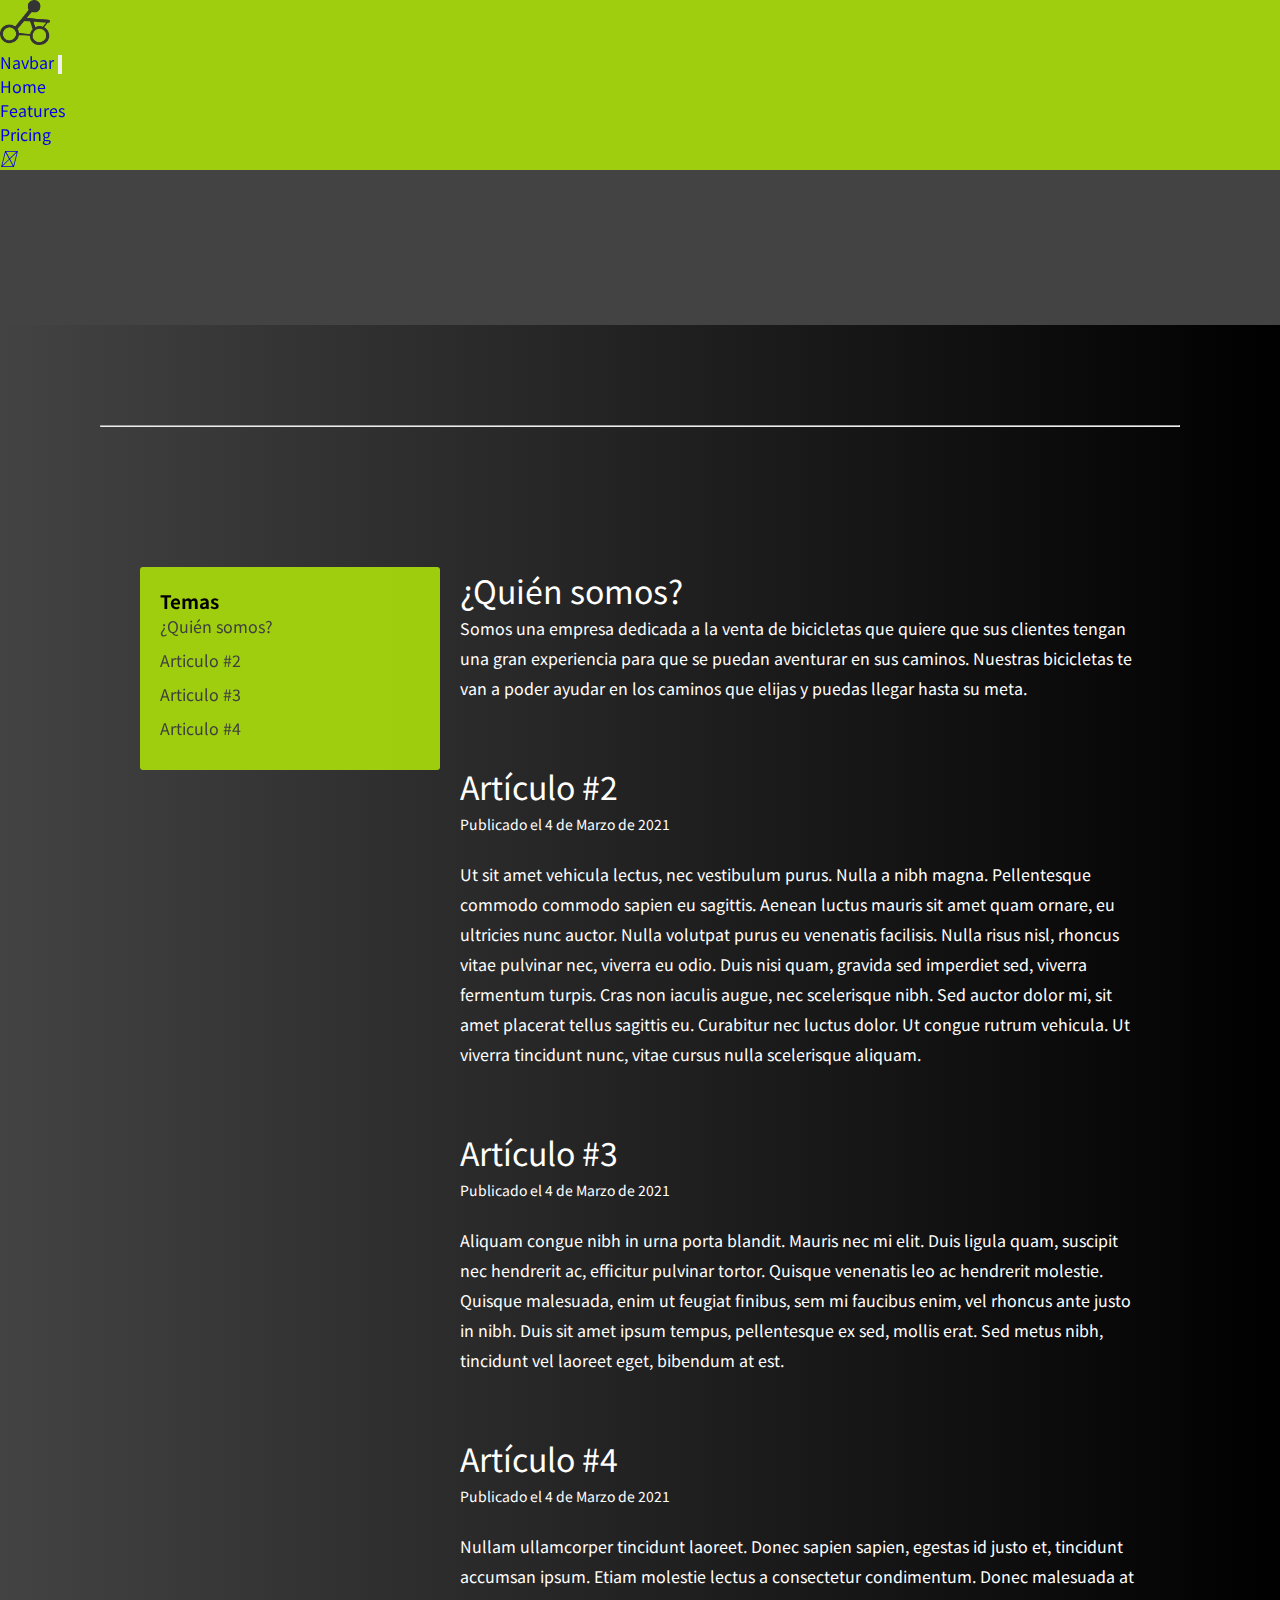
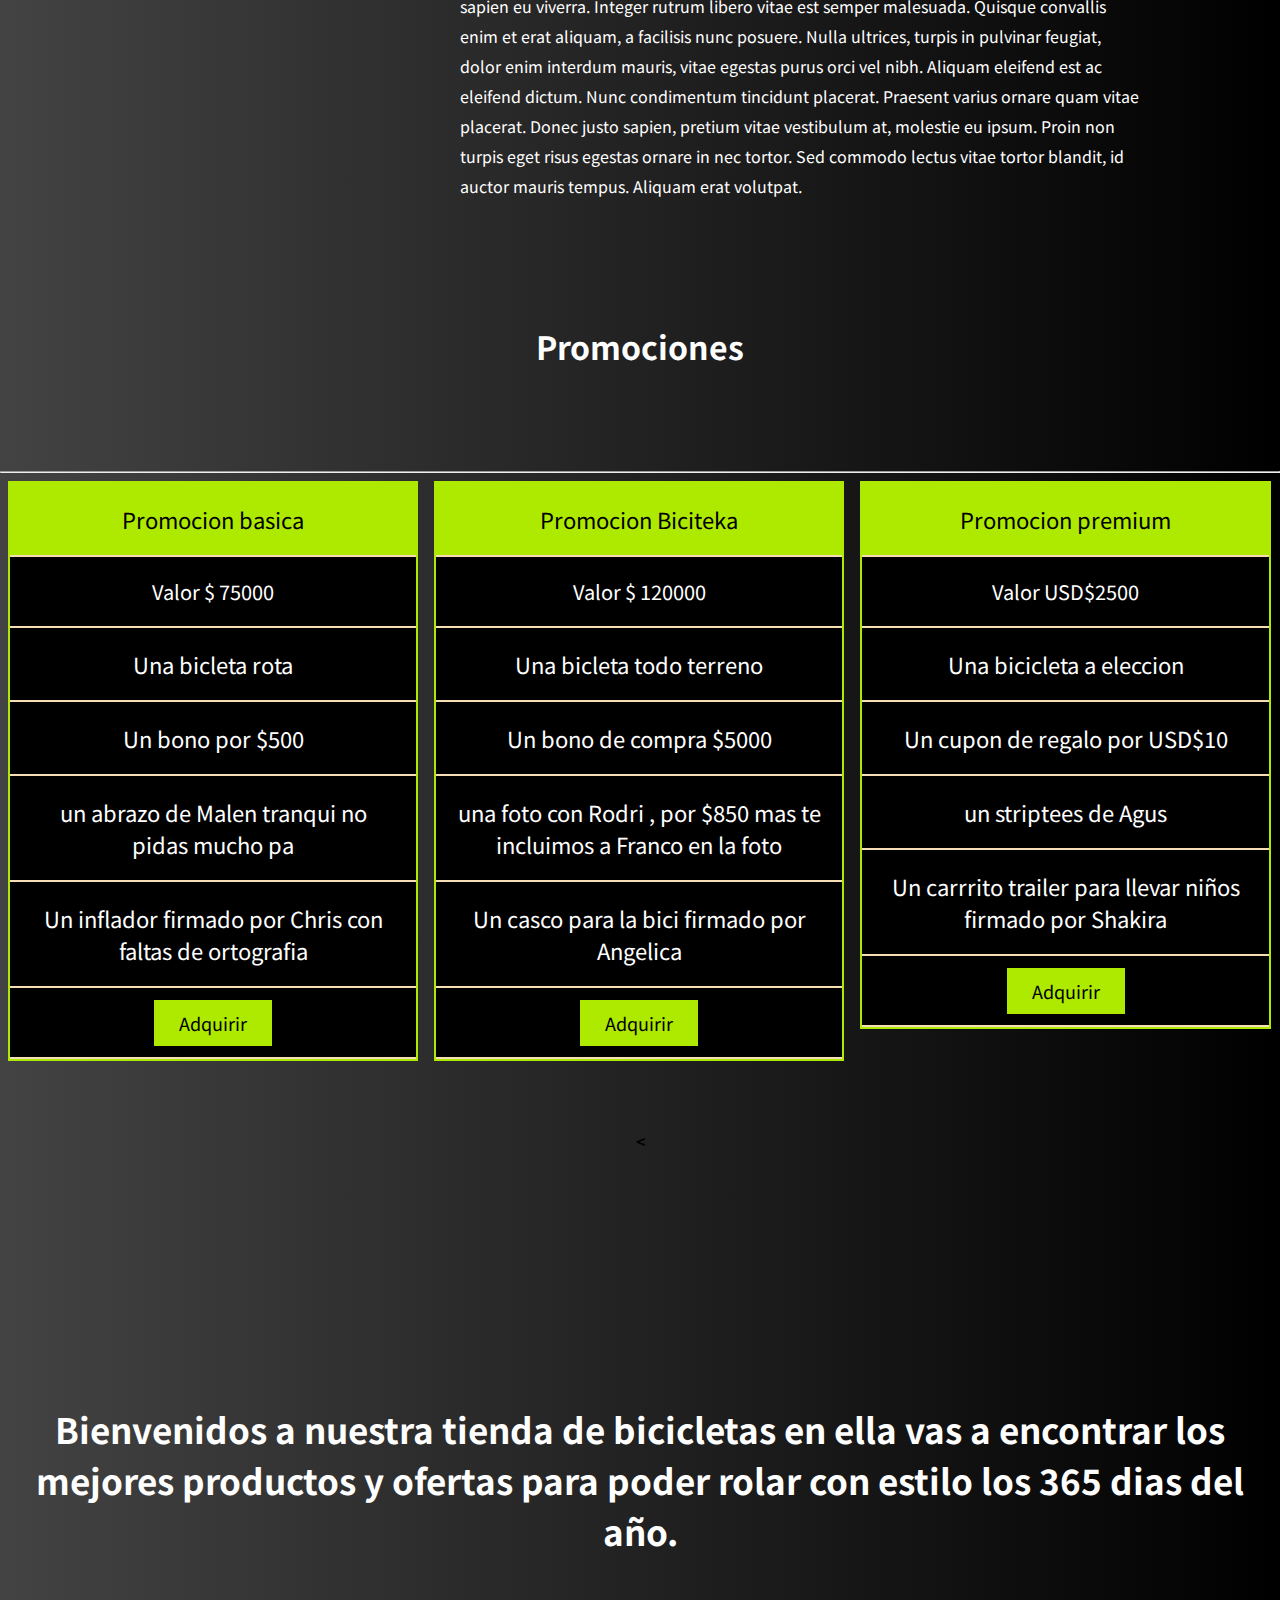
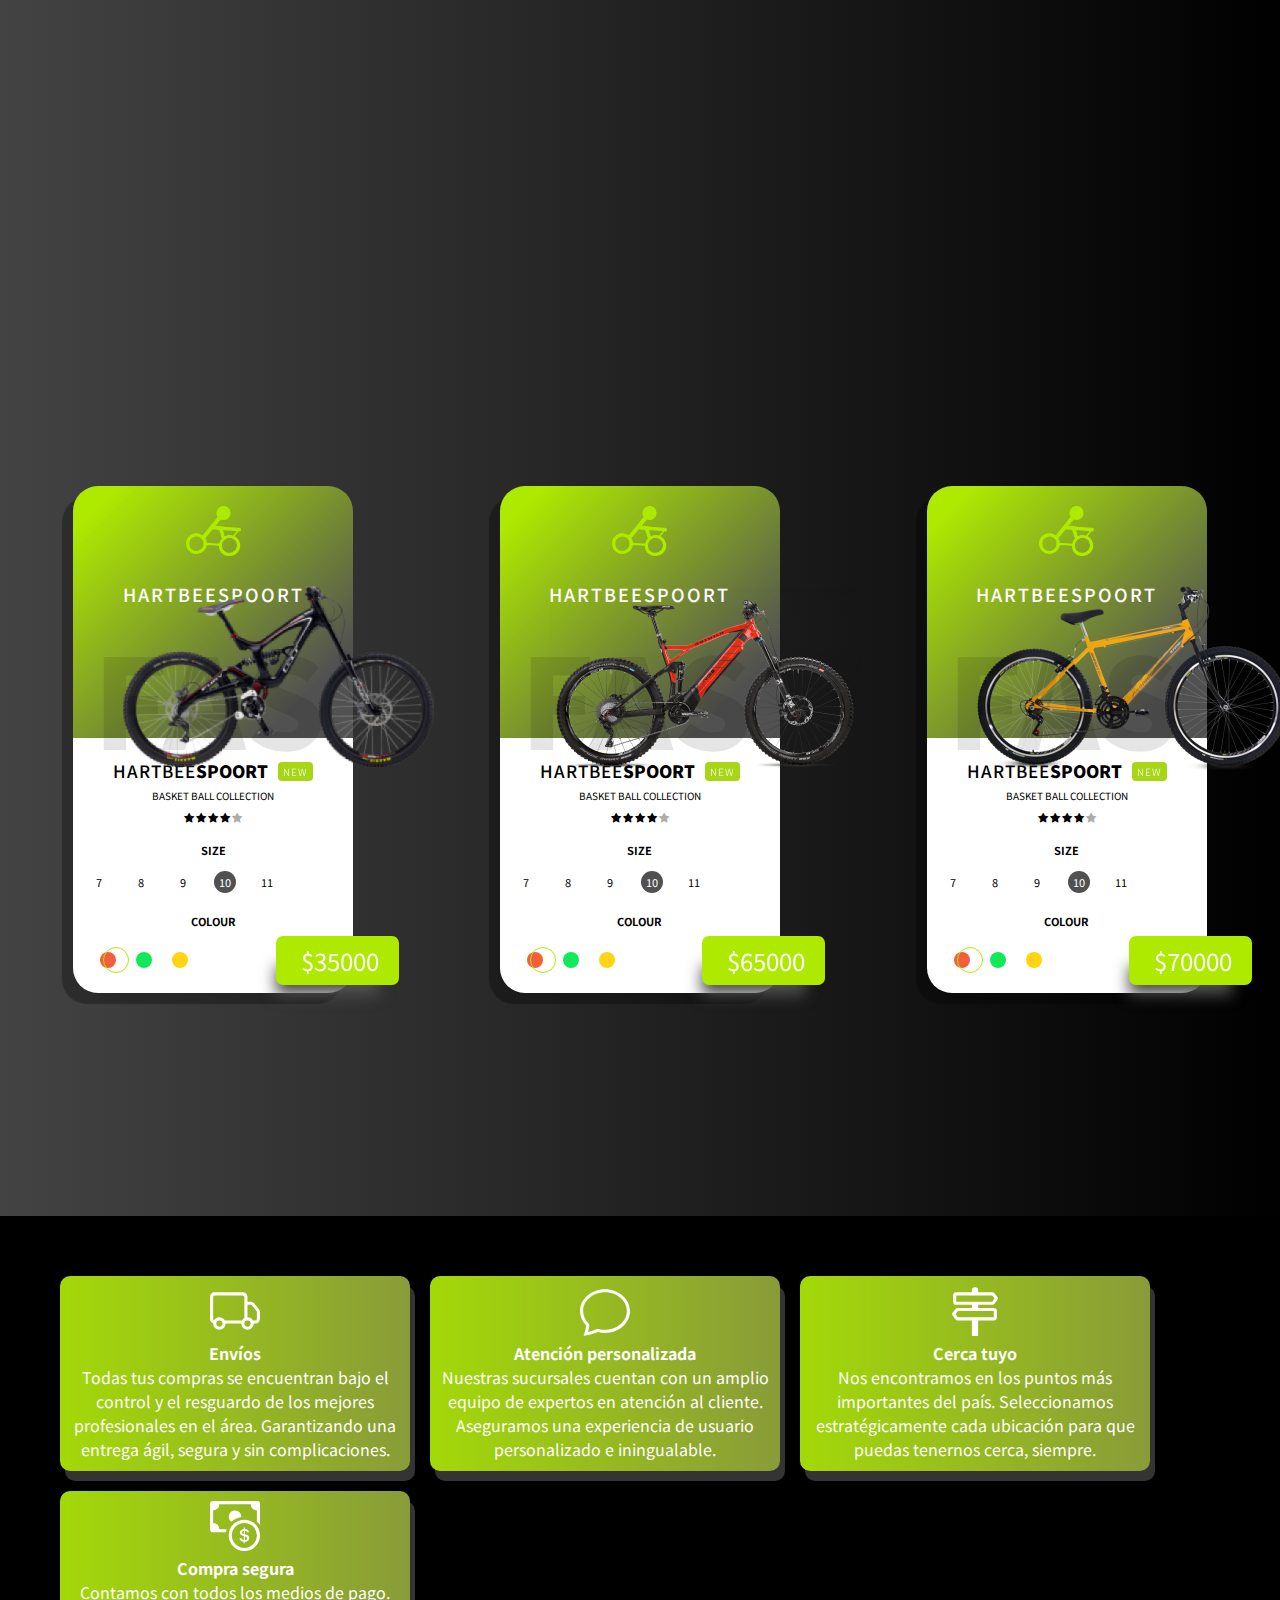
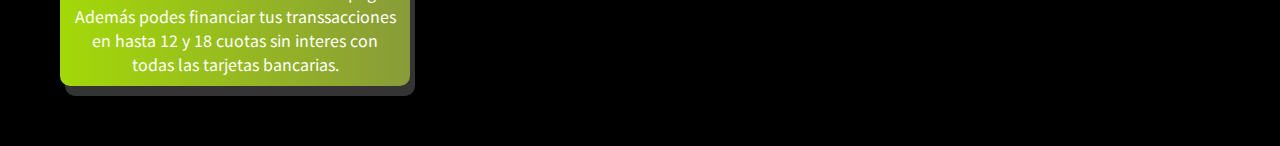
==== index.html @ f0255887 "Merge branch 'main' of https://github.com/Los-loleros-de-parque-chacabuco/Proyecto_Integrador" ====
<!DOCTYPE html>
<html lang="es">

<head>
	<meta charset="UTF-8">
	<meta http-equiv="X-UA-Compatible" content="IE=edge">
	<meta name="viewport" content="width=device-width, initial-scale=1.0">
	<title>Biciteka</title>
	<link rel="preconnect" href="https://fonts.gstatic.com">
	<link href="https://fonts.googleapis.com/css2?family=Montserrat:wght@400;500;600&family=Noto+Sans+JP&display=swap"
		rel="stylesheet">
	<link rel="stylesheet" href="estilos.css">
	<link href="https://cdn.jsdelivr.net/npm/bootstrap@5.0.2/dist/css/bootstrap.min.css" rel="stylesheet"
		integrity="sha384-EVSTQN3/azprG1Anm3QDgpJLIm9Nao0Yz1ztcQTwFspd3yD65VohhpuuCOmLASjC" crossorigin="anonymous">
	<link rel="stylesheet" href="https://cdnjs.cloudflare.com/ajax/libs/animate.css/4.1.1/animate.min.css" />
	<link rel="shortcut icon" href="./images/NewCanvas1.png">
	<!--ESTILOS DE LA CARD-->
	<link rel="stylesheet" href="https://cdnjs.cloudflare.com/ajax/libs/font-awesome/4.7.0/css/font-awesome.min.css">
	<link rel="stylesheet" href="https://cdnjs.cloudflare.com/ajax/libs/font-awesome/5.15.1/css/all.min.css"
        integrity="sha512-+4zCK9k+qNFUR5X+cKL9EIR+ZOhtIloNl9GIKS57V1MyNsYpYcUrUeQc9vNfzsWfV28IaLL3i96P9sdNyeRssA=="
        crossorigin="anonymous">
</head>

<body>
	<header>
		<nav class="navbar navbar-expand-lg 5navbar2 sticky-top">
			<div class="container-fluid">
				<div>
					<img src="./images/NewCanvas2.png" width="50px">
				</div>
				<a class="navbar-brand" href="#">Navbar</a>
				<button class="navbar-toggler" type="button" data-bs-toggle="collapse" data-bs-target="#navbarNav"
					aria-controls="navbarNav" aria-expanded="false" aria-label="Toggle navigation">
					<span class="navbar-toggler-icon"> <img src="./images/menu-outline.svg" alt=""></span>
				</button>
				<div class="collapse navbar-collapse" id="navbarNav">
					<ul class="navbar-nav ms-auto">
						<li class="nav-item">
							<a class="nav-link active" aria-current="page" href="#"
								style="text-decoration: None">Home</a>
						</li>
						<li class="nav-item">
							<a class="nav-link" href="#" style="text-decoration: None">Features</a>
						</li>
						<li class="nav-item">
							<a class="nav-link" href="#" style="text-decoration: None">Pricing</a>
						</li>
						<li class="nav-item">
							<a class="nav-link" href="#" style="text-decoration: None"> 
								<i class="fas fa-shopping-cart" id="carrito"></i></a>
						</li>
					</ul>
				</div>
			</div>
		</nav>
		<div class="overlay"></div>
		<!-- <div class="absolute">
			<h1 class="h1 animate__animated animate__pulse animate__delay-2s animate__repeat-2">Biciteka</h1>
		</div> -->
		<video muted autoplay loop>
			<source src="./video/caminando2.mp4" type="video/mp4">
		</video>
	</header>
	<main id="blog">
		<div class="padding-main">
			<hr>
		</div>
		<div class="contenedor">
			<aside class="wow animate__animated animate__backInLeft">
				<h3 class="titulo2">Temas</h3>
				<nav class="indice">
					<a href="#¿QuienSomos?">¿Quién somos?</a>
					<a href="#Articulo2">Articulo #2</a>
					<a href="#Articulo3">Articulo #3</a>
					<a href="#Articulo4">Articulo #4</a>
				</nav>
			</aside>
			<div class="contenido">
				<div class="post">
					<h1 class="titulo" id="¿QuienSomos?">¿Quién somos?</h1>
					<p>
						Somos una empresa dedicada a la venta de bicicletas que quiere que sus clientes tengan una gran
						experiencia para que se puedan aventurar en sus caminos. Nuestras bicicletas te van a poder
						ayudar en los caminos que elijas y puedas llegar hasta su meta.
					</p>
				</div>
				<div class="post">
					<h1 class="titulo" id="Articulo2">Artículo #2</h1>
					<p class="fecha">Publicado el 4 de Marzo de 2021</p>
					<p>
						Ut sit amet vehicula lectus, nec vestibulum purus. Nulla a nibh magna. Pellentesque commodo
						commodo sapien eu sagittis. Aenean luctus mauris sit amet quam ornare, eu ultricies nunc auctor.
						Nulla volutpat purus eu venenatis facilisis. Nulla risus nisl, rhoncus vitae pulvinar nec,
						viverra eu odio. Duis nisi quam, gravida sed imperdiet sed, viverra fermentum turpis. Cras non
						iaculis augue, nec scelerisque nibh. Sed auctor dolor mi, sit amet placerat tellus sagittis eu.
						Curabitur nec luctus dolor. Ut congue rutrum vehicula. Ut viverra tincidunt nunc, vitae cursus
						nulla scelerisque aliquam.
					</p>
				</div>
				<div class="post">
					<h1 class="titulo" id="Articulo3">Artículo #3</h1>
					<p class="fecha">Publicado el 4 de Marzo de 2021</p>
					<p>
						Aliquam congue nibh in urna porta blandit. Mauris nec mi elit. Duis ligula quam, suscipit nec
						hendrerit ac, efficitur pulvinar tortor. Quisque venenatis leo ac hendrerit molestie. Quisque
						malesuada, enim ut feugiat finibus, sem mi faucibus enim, vel rhoncus ante justo in nibh. Duis
						sit amet ipsum tempus, pellentesque ex sed, mollis erat. Sed metus nibh, tincidunt vel laoreet
						eget, bibendum at est.
					</p>
				</div>
				<div class="post">
					<h1 class="titulo" id="Articulo4">Artículo #4</h1>
					<p class="fecha">Publicado el 4 de Marzo de 2021</p>
					<p>
						Nullam ullamcorper tincidunt laoreet. Donec sapien sapien, egestas id justo et, tincidunt
						accumsan ipsum. Etiam molestie lectus a consectetur condimentum. Donec malesuada at sapien eu
						viverra. Integer rutrum libero vitae est semper malesuada. Quisque convallis enim et erat
						aliquam, a facilisis nunc posuere. Nulla ultrices, turpis in pulvinar feugiat, dolor enim
						interdum mauris, vitae egestas purus orci vel nibh. Aliquam eleifend est ac eleifend dictum.
						Nunc condimentum tincidunt placerat. Praesent varius ornare quam vitae placerat. Donec justo
						sapien, pretium vitae vestibulum at, molestie eu ipsum. Proin non turpis eget risus egestas
						ornare in nec tortor. Sed commodo lectus vitae tortor blandit, id auctor mauris tempus. Aliquam
						erat volutpat.
					</p>
				</div>
			</div>
		</div>
		<!-- PROMOCIONES -->
		<div>
			<div class="titulo" id="promos">
				<h1 class="premium">Promociones</h1>
			</div>
			<div class="fondo2">
				<hr class="hrr">
			</div>
			<div class="promos">
				<div class="promo1">
					<div class="columns">
						<ul class="price">
							<li class="header">Promocion basica</li>
							<li class="grey">Valor $ 75000 </li>
							<li>Una bicleta rota</li>
							<li>Un bono por $500</li>
							<li>un abrazo de Malen tranqui no pidas mucho pa</li>
							<li>Un inflador firmado por Chris con faltas de ortografia</li>
							<li data-bici="3" class="grey"><a href="#" class="button">Adquirir</a></li>
						</ul>
					</div>
				</div>
				<div class="promo2">
					<div class="columns">
						<ul class="price">
							<li class="header">Promocion Biciteka</li>
							<li class="grey">Valor $ 120000 </li>
							<li>Una bicleta todo terreno</li>
							<li>Un bono de compra $5000</li>
							<li>una foto con Rodri , por $850 mas te incluimos a Franco en la foto </li>
							<li>Un casco para la bici firmado por Angelica</li>
							<li onclick="promocionBiciteka ()" class="grey"><a href="#" class="button">Adquirir</a></li>
						</ul>
					</div>
				</div>
				<div class="promo3">
					<div class="columns">
						<ul class="price">
							<li class="header">Promocion premium</li>
							<li class="grey">Valor USD$2500 </li>
							<li>Una bicicleta a eleccion</li>
							<li>Un cupon de regalo por USD$10</li>
							<li>un striptees de Agus</li>
							<li>Un carrrito trailer para llevar niños firmado por Shakira</li>
							<li class="grey"><a href="#" class="button">Adquirir</a></li>
						</ul>
					</div>
				</div>
			</div>
			<!-- Test Slider -->
			<div class="clear"></div>
		</div>


		<!-- CARRITO -->
		<div class="fondobici">
			<div>
				<b>
					<<p class="lema">Bienvenidos a nuestra tienda de bicicletas en ella vas a encontrar los mejores
						productos y ofertas para poder rolar con estilo los 365 dias del año.</p>
				</b>
			</div>
		</div>


		<!-- FONDO PROMO-->
		<div class="fondobici">

		</div>
		<!--Sector premium-->
		<div class="premium">
			<h2 class="titulo wow animate__animated animate__zoomIn">Sector premium</h2>
		</div>
		<div class="acomodarTargetas">
			<div class="container col-xs-12 col-sm-6 col-md-4 col-lg-5 col-xl-6">
				<div class="card">
					<div class="card-head">
						<img src="./images/NewCanvas1.png" alt="logo" class="card-logo">
						<img src="./images/bici chica 1.png" alt="Shoe" class="product-img">
						<div class="product-detail">
							<h2>Hartbeespoort</h2>
						</div>
						<span class="back-text">
							FAS
						</span>
					</div>
					<div class="card-body">
						<div class="product-desc">
							<span class="product-title">
								Hartbee<b>spoort</b>
								<span class="badge">
									New
								</span>
							</span>
							<span class="product-caption">
								Basket Ball Collection
							</span>
							<span class="product-rating">
								<i class="fa fa-star"></i>
								<i class="fa fa-star"></i>
								<i class="fa fa-star"></i>
								<i class="fa fa-star"></i>
								<i class="fa fa-star grey"></i>
							</span>
						</div>
						<div class="product-properties">
							<span class="product-size">
								<h4>Size</h4>
								<ul class="ul-size">
									<li><a href="#">7</a></li>
									<li><a href="#">8</a></li>
									<li><a href="#">9</a></li>
									<li><a href="#" class="active">10</a></li>
									<li><a href="#">11</a></li>
								</ul>
							</span>
							<span class="product-color">
								<h4>Colour</h4>
								<ul class="ul-color">
									<li><a href="#" class="orange active"></a></li>
									<li><a href="#" class="green"></a></li>
									<li><a href="#" class="yellow"></a></li>
								</ul>
							</span>
							<span data-bici="1" class="product-price biciCompra ">
								<b>$35000</b>
							</span>
						</div>
					</div>
				</div>
			</div>
			<div class="container col-xs-12 col-sm-6 col-md-4 col-lg-5 col-xl-6">
				<div class="card">
					<div class="card-head">
						<img src="./images/NewCanvas1.png" alt="logo" class="card-logo">
						<img src="./images/bicicleta 2.png" alt="Shoe" class="product-img">
						<div class="product-detail">
							<h2>Hartbeespoort</h2>
						</div>
						<span class="back-text">
							FAS
						</span>
					</div>
					<div class="card-body">
						<div class="product-desc">
							<span class="product-title">
								Hartbee<b>spoort</b>
								<span class="badge">
									New
								</span>
							</span>
							<span class="product-caption">
								Basket Ball Collection
							</span>
							<span class="product-rating">
								<i class="fa fa-star"></i>
								<i class="fa fa-star"></i>
								<i class="fa fa-star"></i>
								<i class="fa fa-star"></i>
								<i class="fa fa-star grey"></i>
							</span>
						</div>
						<div class="product-properties">
							<span class="product-size">
								<h4>Size</h4>
								<ul class="ul-size">
									<li><a href="#">7</a></li>
									<li><a href="#">8</a></li>
									<li><a href="#">9</a></li>
									<li><a href="#" class="active">10</a></li>
									<li><a href="#">11</a></li>
								</ul>
							</span>
							<span class="product-color">
								<h4>Colour</h4>
								<ul class="ul-color">
									<li><a href="#" class="orange active"></a></li>
									<li><a href="#" class="green"></a></li>
									<li><a href="#" class="yellow"></a></li>
								</ul>
							</span>
							<span data-bici="2" class="product-price biciCompra">
								<b>$65000</b>
							</span>
						</div>
					</div>
				</div>
			</div>
			<div class="container col-xs-12 col-sm-6 col-md-4 col-lg-5 col-xl-6">
				<div class="card">
					<div class="card-head">
						<img src="./images/NewCanvas1.png" alt="logo" class="card-logo">
						<img src="./images/bicicleta3.png" alt="Shoe" class="product-img">
						<div class="product-detail">
							<h2>Hartbeespoort</h2>
						</div>
						<span class="back-text">
							FAS
						</span>
					</div>
					<div class="card-body">
						<div class="product-desc">
							<span class="product-title">
								Hartbee<b>spoort</b>
								<span class="badge">
									New
								</span>
							</span>
							<span class="product-caption">
								Basket Ball Collection
							</span>
							<span class="product-rating">
								<i class="fa fa-star"></i>
								<i class="fa fa-star"></i>
								<i class="fa fa-star"></i>
								<i class="fa fa-star"></i>
								<i class="fa fa-star grey"></i>
							</span>
						</div>
						<div class="product-properties">
							<span class="product-size">
								<h4>Size</h4>
								<ul class="ul-size">
									<li><a href="#">7</a></li>
									<li><a href="#">8</a></li>
									<li><a href="#">9</a></li>
									<li><a href="#" class="active">10</a></li>
									<li><a href="#">11</a></li>
								</ul>
							</span>
							<span class="product-color">
								<h4>Colour</h4>
								<ul class="ul-color">
									<li><a href="#" class="orange active"></a></li>
									<li><a href="#" class="green"></a></li>
									<li><a href="#" class="yellow"></a></li>
								</ul>
							</span>
							<span class="product-price biciCompra">
								<b>$70000</b>
							</span>
						</div>
					</div>
				</div>
			</div>
		</div>
	</main>
	<footer>
		<div>
			<div class="falacias color">
				<svg xmlns="http://www.w3.org/2000/svg" width="50" height="50" fill="currentColor" class="bi bi-truck"
					viewBox="0 0 16 16">
					<path
						d="M0 3.5A1.5 1.5 0 0 1 1.5 2h9A1.5 1.5 0 0 1 12 3.5V5h1.02a1.5 1.5 0 0 1 1.17.563l1.481 1.85a1.5 1.5 0 0 1 .329.938V10.5a1.5 1.5 0 0 1-1.5 1.5H14a2 2 0 1 1-4 0H5a2 2 0 1 1-3.998-.085A1.5 1.5 0 0 1 0 10.5v-7zm1.294 7.456A1.999 1.999 0 0 1 4.732 11h5.536a2.01 2.01 0 0 1 .732-.732V3.5a.5.5 0 0 0-.5-.5h-9a.5.5 0 0 0-.5.5v7a.5.5 0 0 0 .294.456zM12 10a2 2 0 0 1 1.732 1h.768a.5.5 0 0 0 .5-.5V8.35a.5.5 0 0 0-.11-.312l-1.48-1.85A.5.5 0 0 0 13.02 6H12v4zm-9 1a1 1 0 1 0 0 2 1 1 0 0 0 0-2zm9 0a1 1 0 1 0 0 2 1 1 0 0 0 0-2z" />
				</svg>
				<p>
					<b>
						Envíos
					</b>
				</p>
				<p>
					Todas tus compras se encuentran bajo el control y el resguardo de los mejores profesionales en el
					área.
					Garantizando una entrega ágil, segura y sin complicaciones.
				</p>
			</div>

			<div class="falacias color">
				<svg xmlns="http://www.w3.org/2000/svg" width="50" height="50" fill="currentColor" class="bi bi-chat"
					viewBox="0 0 16 16">
					<path
						d="M2.678 11.894a1 1 0 0 1 .287.801 10.97 10.97 0 0 1-.398 2c1.395-.323 2.247-.697 2.634-.893a1 1 0 0 1 .71-.074A8.06 8.06 0 0 0 8 14c3.996 0 7-2.807 7-6 0-3.192-3.004-6-7-6S1 4.808 1 8c0 1.468.617 2.83 1.678 3.894zm-.493 3.905a21.682 21.682 0 0 1-.713.129c-.2.032-.352-.176-.273-.362a9.68 9.68 0 0 0 .244-.637l.003-.01c.248-.72.45-1.548.524-2.319C.743 11.37 0 9.76 0 8c0-3.866 3.582-7 8-7s8 3.134 8 7-3.582 7-8 7a9.06 9.06 0 0 1-2.347-.306c-.52.263-1.639.742-3.468 1.105z" />
				</svg>
				<p>
					<b>
						Atención personalizada
					</b>
				</p>
				<p>
					Nuestras sucursales cuentan con un amplio equipo de expertos en atención al cliente. Aseguramos una
					experiencia de usuario personalizado e iningualable.
				</p>
			</div>
			<div class="falacias color">
				<svg xmlns="http://www.w3.org/2000/svg" width="50" height="50" fill="currentColor"
					class="bi bi-signpost-2" viewBox="0 0 16 16">
					<path
						d="M7 1.414V2H2a1 1 0 0 0-1 1v2a1 1 0 0 0 1 1h5v1H2.5a1 1 0 0 0-.8.4L.725 8.7a.5.5 0 0 0 0 .6l.975 1.3a1 1 0 0 0 .8.4H7v5h2v-5h5a1 1 0 0 0 1-1V8a1 1 0 0 0-1-1H9V6h4.5a1 1 0 0 0 .8-.4l.975-1.3a.5.5 0 0 0 0-.6L14.3 2.4a1 1 0 0 0-.8-.4H9v-.586a1 1 0 0 0-2 0zM13.5 3l.75 1-.75 1H2V3h11.5zm.5 5v2H2.5l-.75-1 .75-1H14z" />
				</svg>
				<p>
					<b>
						Cerca tuyo
					</b>
				</p>
				<p>
					Nos encontramos en los puntos más importantes del país. Seleccionamos estratégicamente cada
					ubicación
					para que puedas tenernos cerca, siempre.
				</p>
			</div>
			<div class="falacias color">
				<svg xmlns="http://www.w3.org/2000/svg" width="50" height="50" fill="currentColor"
					class="bi bi-cash-coin" viewBox="0 0 16 16">
					<path fill-rule="evenodd"
						d="M11 15a4 4 0 1 0 0-8 4 4 0 0 0 0 8zm5-4a5 5 0 1 1-10 0 5 5 0 0 1 10 0z" />
					<path
						d="M9.438 11.944c.047.596.518 1.06 1.363 1.116v.44h.375v-.443c.875-.061 1.386-.529 1.386-1.207 0-.618-.39-.936-1.09-1.1l-.296-.07v-1.2c.376.043.614.248.671.532h.658c-.047-.575-.54-1.024-1.329-1.073V8.5h-.375v.45c-.747.073-1.255.522-1.255 1.158 0 .562.378.92 1.007 1.066l.248.061v1.272c-.384-.058-.639-.27-.696-.563h-.668zm1.36-1.354c-.369-.085-.569-.26-.569-.522 0-.294.216-.514.572-.578v1.1h-.003zm.432.746c.449.104.655.272.655.569 0 .339-.257.571-.709.614v-1.195l.054.012z" />
					<path
						d="M1 0a1 1 0 0 0-1 1v8a1 1 0 0 0 1 1h4.083c.058-.344.145-.678.258-1H3a2 2 0 0 0-2-2V3a2 2 0 0 0 2-2h10a2 2 0 0 0 2 2v3.528c.38.34.717.728 1 1.154V1a1 1 0 0 0-1-1H1z" />
					<path d="M9.998 5.083 10 5a2 2 0 1 0-3.132 1.65 5.982 5.982 0 0 1 3.13-1.567z" />
				</svg>
				<p>
					<b>
						Compra segura
					</b>
				</p>
				<p>
					Contamos con todos los medios de pago. Además podes financiar tus transsacciones en hasta 12 y 18
					cuotas
					sin interes con todas las tarjetas bancarias.
				</p>
			</div>
		</div>
	</footer>
	<script src="./app.js"></script>
	<script src="wow.min.js"></script>
	<script>
		new WOW().init();
	</script>
	<script src="https://cdn.jsdelivr.net/npm/bootstrap@5.0.2/dist/js/bootstrap.bundle.min.js"
		integrity="sha384-MrcW6ZMFYlzcLA8Nl+NtUVF0sA7MsXsP1UyJoMp4YLEuNSfAP+JcXn/tWtIaxVXM"
		crossorigin="anonymous"></script>
</body>

</html>
---- estilos.css ----
/* PALETA DE COLORES
black
#a2d40cf5
#525151 
white*/

* {
  margin: 0;
  padding: 0;
  box-sizing: border-box;
}

html {
  scroll-behavior: smooth;
}

a {
  text-decoration: none;
  outline: none;
}

a:hover {
  text-decoration: underline;
}

body {
  font-family: "Noto Sans JP", sans-serif;
  background: #434343;
}

p {
  color: white;
}

/* * ============================== */
/* * ============ HEADER ========== */
/* * ============================== */

header {
  width: 100%;
  height: auto;
  overflow: none;
}

.navbar {
  background: #a2d40cf5;
  position: sticky;
  top: 0%;
  z-index: 2;
}

.navbar2 a {
  color: #fff;
  display: inline-block;
  padding: 20px;
  width: 100%;
  color: #000;
  transition: 0.3s ease-out all;
}

.navbar2 a:hover {
  background: #343434;
  color: #fff;
  text-decoration: none;
}

#blog {
  background: #000000; /* fallback for old browsers */
  background: -webkit-linear-gradient(
    to right,
    #434343,
    #000000
  ); /* Chrome 10-25, Safari 5.1-6 */
  background: linear-gradient(
    to right,
    #434343,
    #000000
  ); /* W3C, IE 10+/ Edge, Firefox 16+, Chrome 26+, Opera 12+, Safari 7+ */
}

.contenedor {
  max-width: 1000px;
  width: 90%;
  margin: auto;
  display: flex;
  justify-content: space-between;
}

.titulo {
  color: white;
}

.titulo2 {
  color: black;
}

h1 {
  color: white;
}

.fecha {
  color: white;
}

.hover {
  color: #000;
}

/* * ============================== */
/* * ===== CONTENEDOR IMAGEN ====== */
/* * ============================== */
.contenedor-imagen {
  height: 100vh;
}
.contenedor-imagen img {
  width: 100%;
  height: 100%;
  vertical-align: top;
  object-fit: cover;
  object-position: 0 bottom;
}

/* * ============================== */
/* * ============ MAIN ============ */
/* * ============================== */

.padding-main {
  padding: 100px;
}

main {
  min-height: 100vh;
  padding-bottom: 200px;
}
main .contenido p {
  margin-bottom: 20px;
  line-height: 30px;
}
main .contenido .titulo {
  font-weight: normal;
  padding-top: 40px;
}
main .contenido .fecha {
  font-size: 14px;
}
/* * ============================== */
/* * ============ ASIDE =========== */
/* * ============================== */
aside {
  min-width: 30%;
  margin: 40px 20px 20px 0;
  height: 100%;
  background: #a2d40cf5; /*FONDO DE TEMAS*/
  padding: 20px;
  border-radius: 3px;
  position: sticky;
  top: 10px;
}
aside .titulo {
  font-weight: normal;
  font-size: 24px;
  margin-bottom: 20px;
  color: #f2f2f2;
}
aside .indice a {
  display: block;
  margin-bottom: 10px;
  color: #3f3f3f;
}
/* * ============================== */
/* * ========== FOOTER ============ */
/* * ============================== */
footer > div {
  background-color: #000;
  display: flex;
  padding: 50px;
  align-items: center;
  flex-wrap: wrap;
}

.falacias {
  background: linear-gradient(
    to right,
    rgba(84, 90, 66, 0.116),
    rgba(110, 98, 98, 0.582)
  );
  border-radius: 10px;
  box-shadow: 5px 10px #343434;
  flex-wrap: wrap;
  float: left;
  margin: 10px;
  padding: 10px;
  text-align: center;
  width: 350px;
}

.color {
  background-color: #aeea00;
  color: white;
}
/* * ============================== */
/* * ====== MEDIA QUERIES ========= */
/* * ============================== */

@media screen and (max-width: 960px) {
  .container .card {
    position: relative;
    width: 218px;
    height: 418px;
    background: #232323;
    border-radius: 20px;
    overflow: hidden;
  }
}

@media screen and (max-width: 900px) {
  .navbar .contenedor {
    flex-wrap: wrap;
    margin: 0;
    width: 100%;
  }
  .navbar a {
    width: auto;
    flex: 1;
  }
  .contenedor-imagen {
    height: 50vh;
  }
  main .contenedor {
    flex-direction: column;
  }
}
@media (max-width: 900px) {
  aside {
    display: none;
    /* width: 30vh;
      margin-left: -22vh; */
  }
  main .contenedor {
    flex-direction: column;
    margin: auto;
    width: 50vh;
  }
}
@media (max-width: 768px) {
  aside {
    display: none;
    /* width: 40vh;
      margin-left: -52vh; */
  }
  main .contenedor {
    flex-direction: column;
    justify-content: center;
    width: 50vh;
    margin: auto;
    margin-top: -20vh;
  }
}

@media (max-width: 600px) {
  .navbar .contenedor {
    flex-wrap: wrap;
    margin: 0;
    width: 100%;
  }

  .navbar a {
    width: auto;
    flex: 1;
  }

  aside {
    display: none;
  }

  main .contenedor {
    flex-direction: column;
    margin: auto;
    width: 40vh;
    margin-top: -30vh;
  }
}

@media (max-width: 530px) {
  .navbar .contenedor {
    flex-wrap: wrap;
    margin: 0;
    width: 100%;
  }
  .navbar a {
    width: auto;
    flex: 1;
  }
  aside {
    display: none;
  }
  main .contenedor {
    flex-direction: column;
    margin: auto;
    width: 40vh;
    margin-top: -30vh;
  }
}
@media (max-width: 360px) {
  main .contenedor {
    flex-direction: column;
    margin: auto;
    margin-top: -40vh;
  }
}
/** =================== */
/** ======VIDEO======== */
/** =================== */
video {
  width: 100%;
  height: 80%;
}
.absolute {
  color: white;
  width: 100%;
  height: 80%;
  top: 70vh;
  right: 0%;
  text-align: center;
  display: flex;
  justify-content: center;
}
.h1 {
  font-size: 55px;
  font-weight: 700;
  z-index: 1;
  color: #fff;
}
/* CARRITO */
.padre {
  height: 1050px;
  display: flex;
  background: #000000; /* fallback for old browsers */
  background: -webkit-linear-gradient(
    to right,
    #434343,
    #000000
  ); /* Chrome 10-25, Safari 5.1-6 */
  background: linear-gradient(
    to right,
    #434343,
    #000000
  ); /* W3C, IE 10+/ Edge, Firefox 16+, Chrome 26+, Opera 12+, Safari 7+ */
}
.carrito {
  height: 500px;
  width: 1200px;
  position: relative;
  background-color: #a2d40cf5;
  display: flex;
  margin: auto;
  margin-top: 150px;
  /* justify-content: center;
align-items: center; */
}
.items {
  padding: 30px;
}
.card {
  box-shadow: 0 4px 8px 0 rgba(0, 0, 0, 0.2);
  max-width: 300px;
  margin: auto;
  text-align: center;
}

.card button {
  border: solid 1px #3f3f3f;
  outline: 0;
  padding: 12px;
  color: black;
  background-color: #aeea00;
  text-align: center;
  cursor: pointer;
  width: 100%;
  font-size: 18px;
}
.card button:hover {
  color: white;
  background-color: #3f3f3f;
  border: solid 2px #aeea00;
}

/*PROMO*/

.promo {
  display: flex;
  justify-content: center;
  align-items: center;
  height: 650px;
  width: 100%;
  margin: auto;
}

.imagenBici {
  opacity: 0.5;
}

.lema {
  text-align: center;
  color: white;
  font-size: 35px;
  padding-top: 250px;
  padding-bottom: 250px;
}

.fondobici {
  text-align: center;
  background-image: url(./images/fondobici2.jpeg);
  background-repeat: no-repeat;
  background-attachment: fixed;
  background-size: cover;
}

.animate {
  height: 700px;
  display: flex;
  justify-content: center;
  align-items: center;
}

.price {
  list-style-type: none;
  border: 2px solid #aeea00;
  margin-bottom: 60px;
  padding: 0;
  -webkit-transition: 0.3s;
  transition: 0.3s;
}
/* Add shadows on hover */
.price:hover {
  box-shadow: 0 8px 12px 0 (0, 0, 0, 0.2);
}
/* Pricing header */
.price .header {
  background-color: #aeea00;
  color: black;
  font-style: bold;
}
/* List items */
.price li {
  border-bottom: 2px solid wheat;
  padding: 20px;
  text-align: center;
  background-color: black;
  color: white;
}
/* Grey list item */
.price .grey {
  background-color: #000;
  font-size: 20px;
}
/* The "Sign Up" button */
.button {
  background-color: #aeea00;
  border: none;
  color: black;
  padding: 10px 25px;
  text-align: center;
  text-decoration: none;
  font-size: large;
}

/*CARD CON LA FOTO*/

/*==========================*/
.premium {
  height: 250px;
  display: flex;
  justify-content: center;
  align-items: center;
}
/* Create three columns of equal width */
.columns {
  float: left;
  width: 33.3%;
  padding: 8px;
}
/* Style the list */

.price {
  color: grey;
  font-size: 22px;
}
/* Add shadows on hover */
.price:hover {
  box-shadow: 0 8px 12px 0 (0, 0, 0, 0.2);
}
/* Pricing header */
.price .header {
  background-color: #aeea00;
  color: black;
  font-style: bold;
}
/* List items */
.price li {
  border-bottom: 2px solid wheat;
  padding: 20px;
  text-align: center;
  background-color: black;
  color: white;
}
/* Grey list item */
.price .grey {
  background-color: #000;
  font-size: 20px;
}
/* The "Sign Up" button */
.button {
  background-color: #aeea00;
  border: none;
  color: black;
  padding: 10px 25px;
  text-align: center;
  text-decoration: none;
  font-size: 18px;
}
/* Change the width of the three columns to 100%
(to stack horizontally on small screens) */
@media only screen and (max-width: 600px) {
  .columns {
    width: 100%;
  }
}
.clear {
  clear: both;
}
.colorLetra {
  color: wheat;
}
.acomodarTargetas {
  display: flex;
  flex-wrap: wrap;
  justify-content: center;
  align-items: center;
}

.container {
  width: 280px;
  height: 500px;
  margin: 30px auto;
}

.card {
  border-radius: 25px;
  box-shadow: -11px 11px 1px rgba(0, 0, 0, 0.3);
}

.card-head {
  position: relative;
  height: 252px;
  background: #aeea00;
  /* Old browsers */
  background: -moz-linear-gradient(-45deg, #aeea00 8%, #525151 83%);
  /* FF3.6-15 */
  background: -webkit-linear-gradient(-45deg, #aeea00 8%, #525151 83%);
  /* Chrome10-25,Safari5.1-6 */
  background: linear-gradient(135deg, #aeea00 8%, #525151 83%);
  /* W3C, IE10+, FF16+, Chrome26+, Opera12+, Safari7+ */
  filter: progid: DXImageTransform.Microsoft.gradient( startColorstr='#aeea00', endColorstr='#525151 ', GradientType=1);
  /* IE6-9 fallback on horizontal gradient */
  border-radius: 25px 25px 0 0;
}

.card-logo {
  width: 55px;
  margin: 20px;
}

.product-img {
  position: absolute;
  left: 0;
  margin-top: 100px;
  margin-left: 50px;
}

.product-detail {
  padding: 0 20px;
  font-size: 11px;
  color: #fff;
}

.product-detail h2 {
  font-size: 18px;
  font-weight: 500;
  letter-spacing: 2px;
  padding-bottom: 10px;
  text-transform: uppercase;
}

.back-text {
  display: inline-block;
  font-size: 125px;
  font-weight: 900;
  margin-left: -7px;
  margin-top: -12px;
  opacity: 0.1;
}

.card-body {
  height: 255px;
  background: #fff;
  border-radius: 0 0 25px 25px;
}

.product-title {
  padding: 20px 20px 5px 20px;
  display: block;
  font-size: 17px;
  font-weight: 500;
  letter-spacing: 1px;
  text-transform: uppercase;
}

.product-title b {
  font-weight: 900;
  letter-spacing: 0px;
}

.badge {
  position: relative;
  font-size: 10px;
  font-weight: 300;
  color: #fff;
  background: #a2d40cf5;
  padding: 2px 5px;
  border-radius: 4px;
  top: -2px;
  margin-left: 5px;
}

.product-caption {
  display: block;
  padding: 0 20px;
  font-size: 10px;
  font-weight: 400;
  text-transform: uppercase;
}

.product-rating {
  padding: 0 20px;
  font-size: 11px;
}

.product-rating i.grey {
  color: #acacab;
}

.product-size h4 {
  font-size: 11px;
  padding: 0 21px;
  margin-top: 15px;
  padding-bottom: 10px;
  text-transform: uppercase;
}

.ul-size {
  margin-left: 15px;
}

.ul-size li {
  list-style: none;
  float: left;
  margin-right: 20px;
}

.ul-size li a {
  display: inline-block;
  text-decoration: none;
  font-size: 11px;
  width: 22px;
  height: 22px;
  border-radius: 100%;
  text-align: center;
  line-height: 23px;
  color: #000;
}

.ul-size li a.active {
  background: #525151;
  color: #fff;
}

.product-size:before,
.product-size:after {
  content: "";
  display: block;
  clear: both;
}

.product-color h4 {
  font-size: 11px;
  padding: 0 21px;
  margin-top: 20px;
  padding-bottom: 20px;
  text-transform: uppercase;
}

.ul-color {
  margin-left: 27px;
}

.ul-color li {
  list-style: none;
  float: left;
  margin-right: 20px;
}

.ul-color li a {
  display: inline-block;
  width: 16px;
  height: 16px;
  border-radius: 100%;
}

.ul-color li a.orange {
  background: #f35e3d;
}

.ul-color li a.green {
  background: #11e95b;
}

.ul-color li a.yellow {
  background: #ffd414;
}

.ul-color li a.active:after {
  position: absolute;
  content: "";
  display: inline-block;
  border: 1px solid #aeea00;
  width: 24px;
  height: 24px;
  border-radius: 100%;
  margin-left: -5px;
  margin-top: -5px;
}

.product-price {
  position: absolute;
  background: #aeea00;
  padding: 7px 20px;
  text-align: center;
  display: inline-block;
  font-size: 24px;
  font-weight: 200;
  color: #fff;
  border-radius: 7px;
  margin-top: -13px;
  margin-left: -5px;
  box-shadow: -10px 20px 15px -10px #525151;
}

.product-price b {
  margin-left: 5px;
}

.yt {
  position: fixed;
  padding: 7px 10px 3px 10px;
  top: 5px;
  right: 5px;
  background: rgba(0, 0, 0, 0.1);
}

.yt:hover {
  background: rgba(0, 0, 0, 0.2);
}

/*============================*/
/*====TARJETAS VIEJAS=====*/
/*========================*/
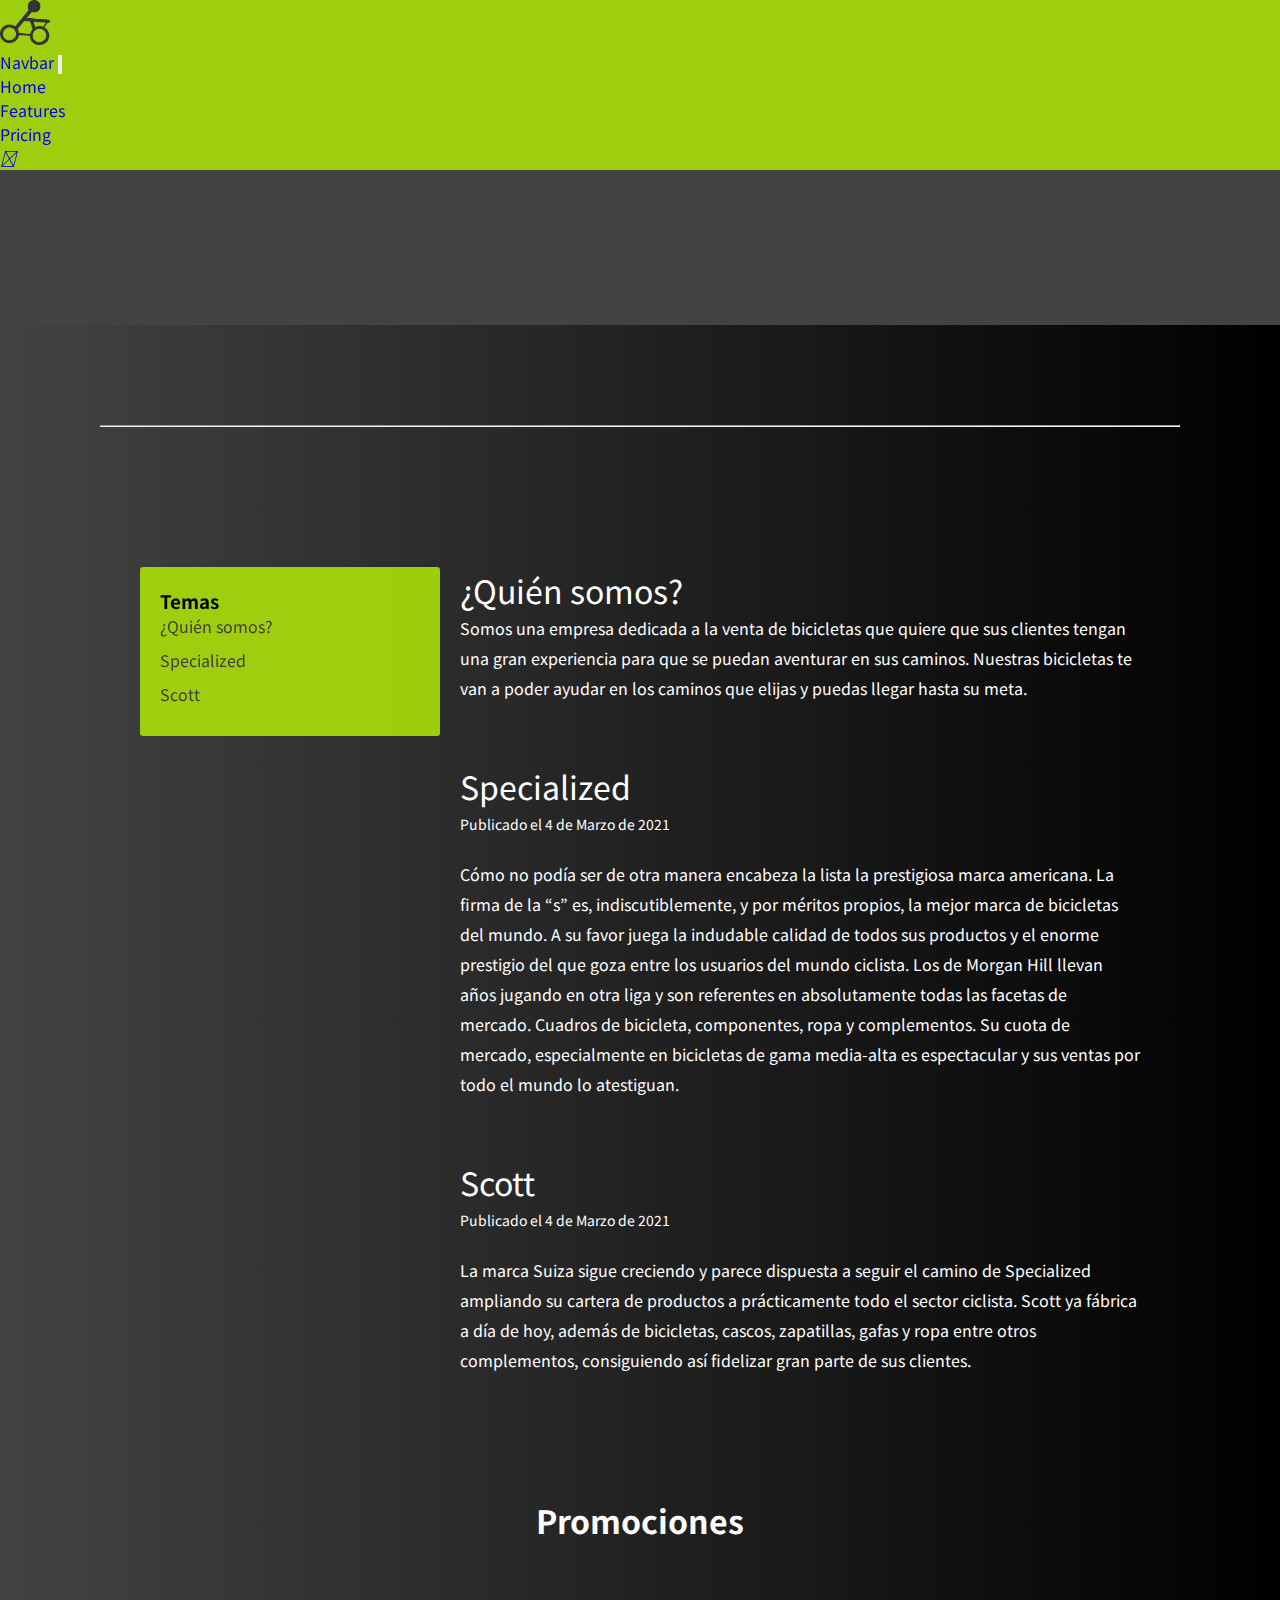
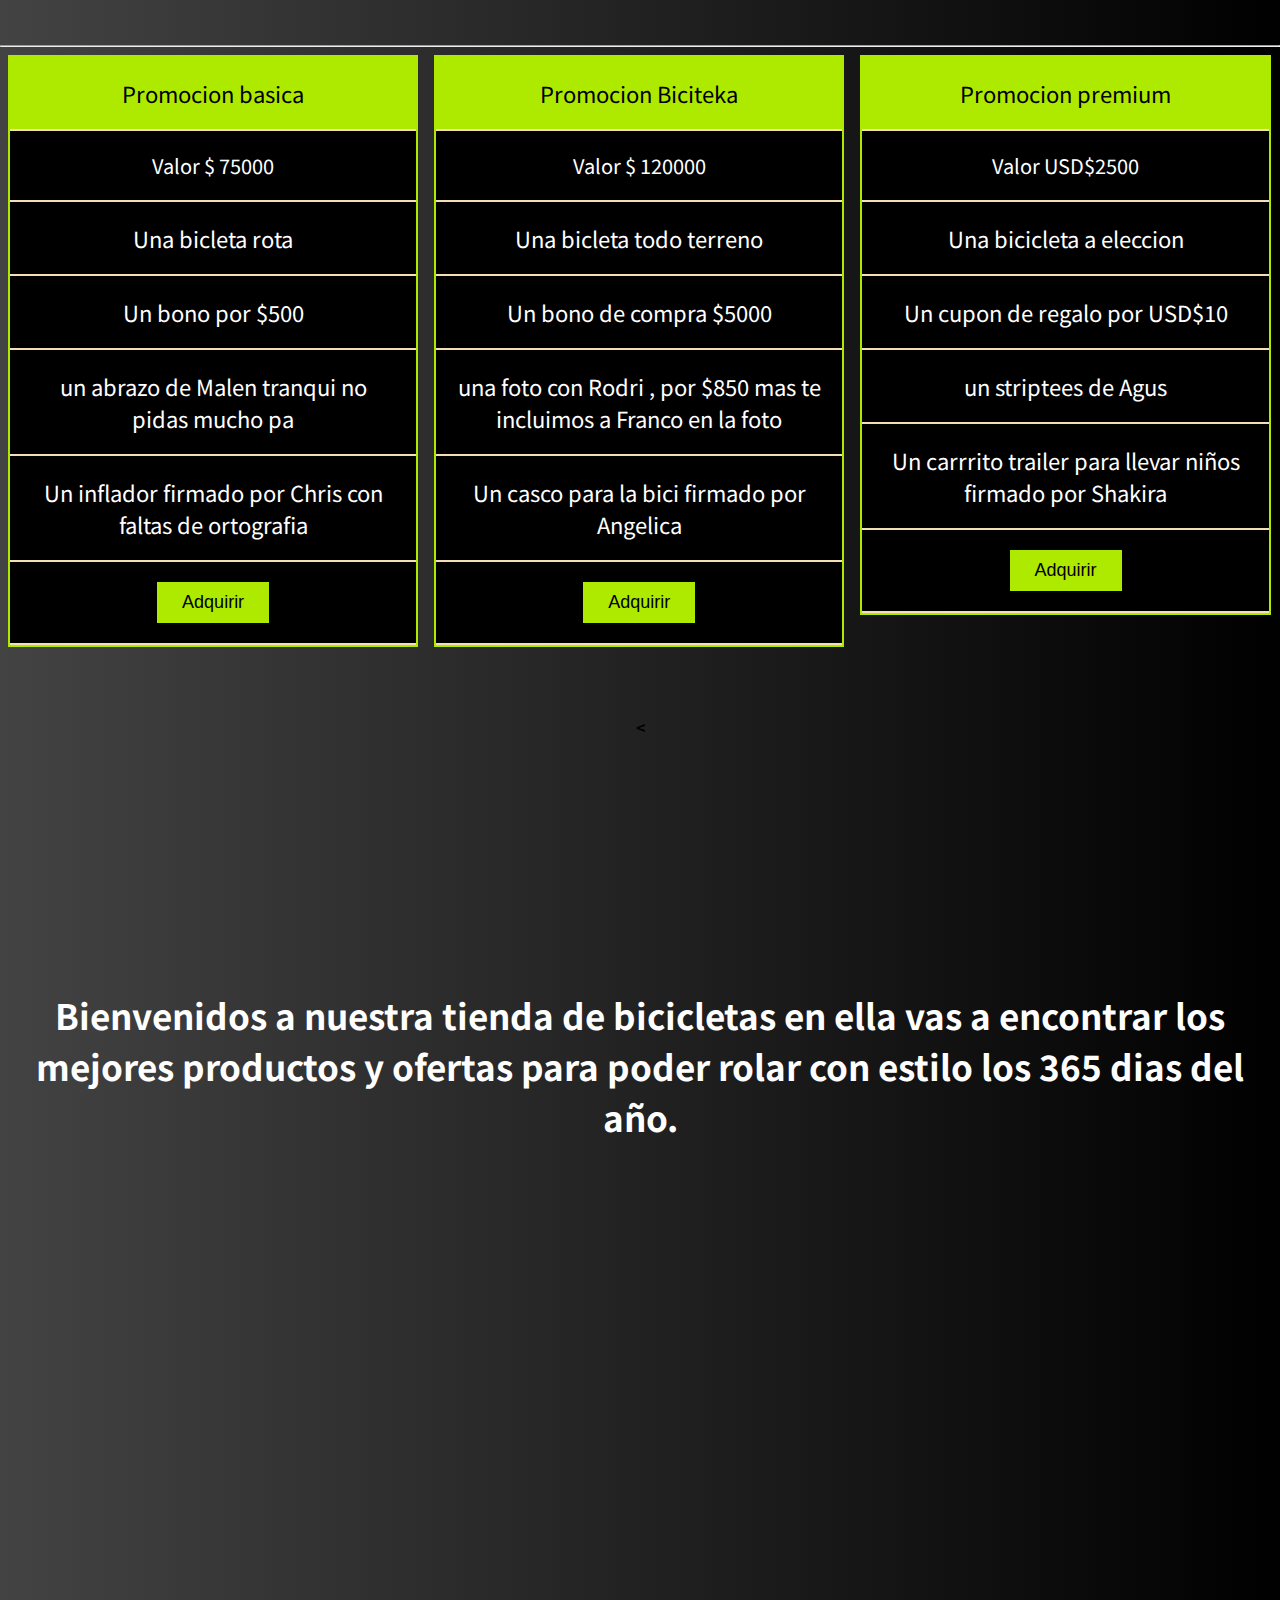
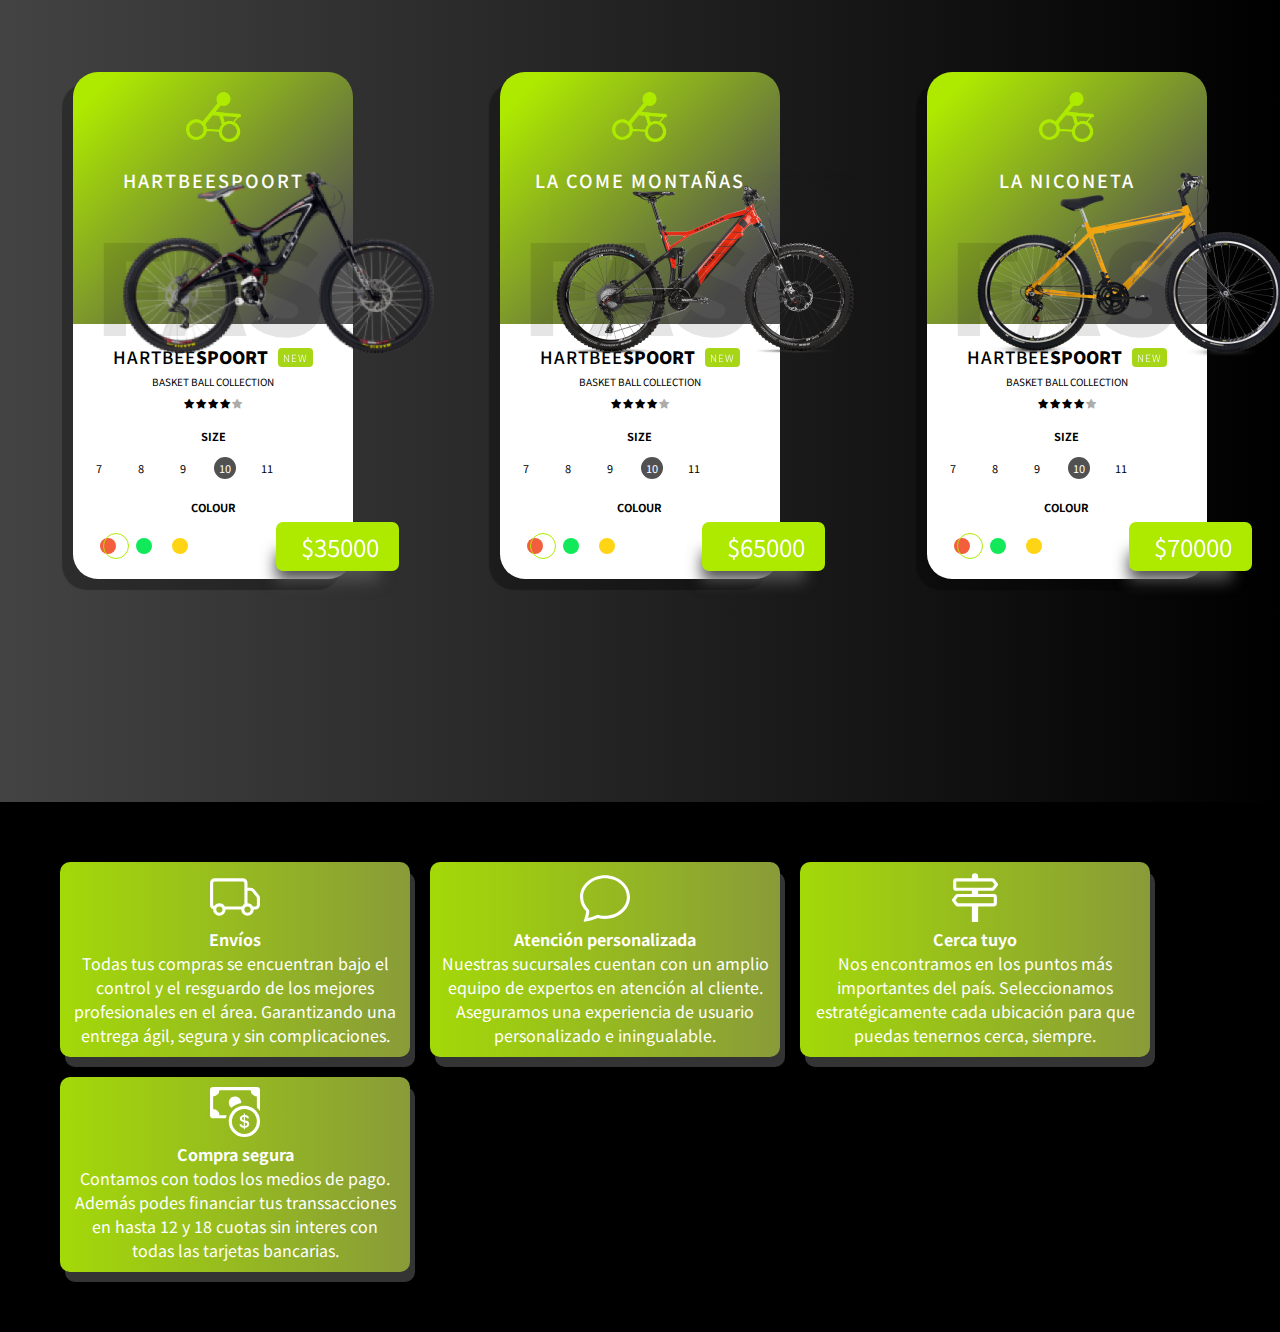
==== commit d2c723f2: "carrito funciona y tarjetas bonitas" ====
--- a/index.html
+++ b/index.html
@@ -17,8 +17,8 @@
 	<!--ESTILOS DE LA CARD-->
 	<link rel="stylesheet" href="https://cdnjs.cloudflare.com/ajax/libs/font-awesome/4.7.0/css/font-awesome.min.css">
 	<link rel="stylesheet" href="https://cdnjs.cloudflare.com/ajax/libs/font-awesome/5.15.1/css/all.min.css"
-        integrity="sha512-+4zCK9k+qNFUR5X+cKL9EIR+ZOhtIloNl9GIKS57V1MyNsYpYcUrUeQc9vNfzsWfV28IaLL3i96P9sdNyeRssA=="
-        crossorigin="anonymous">
+		integrity="sha512-+4zCK9k+qNFUR5X+cKL9EIR+ZOhtIloNl9GIKS57V1MyNsYpYcUrUeQc9vNfzsWfV28IaLL3i96P9sdNyeRssA=="
+		crossorigin="anonymous">
 </head>
 
 <body>
@@ -46,7 +46,7 @@
 							<a class="nav-link" href="#" style="text-decoration: None">Pricing</a>
 						</li>
 						<li class="nav-item">
-							<a class="nav-link" href="#" style="text-decoration: None"> 
+							<a class="nav-link" href="#" style="text-decoration: None">
 								<i class="fas fa-shopping-cart" id="carrito"></i></a>
 						</li>
 					</ul>
@@ -70,9 +70,8 @@
 				<h3 class="titulo2">Temas</h3>
 				<nav class="indice">
 					<a href="#¿QuienSomos?">¿Quién somos?</a>
-					<a href="#Articulo2">Articulo #2</a>
-					<a href="#Articulo3">Articulo #3</a>
-					<a href="#Articulo4">Articulo #4</a>
+					<a href="#Specialized">Specialized</a>
+					<a href="#Scott">Scott</a>
 				</nav>
 			</aside>
 			<div class="contenido">
@@ -85,42 +84,17 @@
 					</p>
 				</div>
 				<div class="post">
-					<h1 class="titulo" id="Articulo2">Artículo #2</h1>
+					<h1 class="titulo" id="Specialized">Specialized</h1>
 					<p class="fecha">Publicado el 4 de Marzo de 2021</p>
 					<p>
-						Ut sit amet vehicula lectus, nec vestibulum purus. Nulla a nibh magna. Pellentesque commodo
-						commodo sapien eu sagittis. Aenean luctus mauris sit amet quam ornare, eu ultricies nunc auctor.
-						Nulla volutpat purus eu venenatis facilisis. Nulla risus nisl, rhoncus vitae pulvinar nec,
-						viverra eu odio. Duis nisi quam, gravida sed imperdiet sed, viverra fermentum turpis. Cras non
-						iaculis augue, nec scelerisque nibh. Sed auctor dolor mi, sit amet placerat tellus sagittis eu.
-						Curabitur nec luctus dolor. Ut congue rutrum vehicula. Ut viverra tincidunt nunc, vitae cursus
-						nulla scelerisque aliquam.
+						Cómo no podía ser de otra manera encabeza la lista la prestigiosa marca americana. La firma de la “s” es, indiscutiblemente, y por méritos propios, la mejor marca de bicicletas del mundo. A su favor juega la indudable calidad de todos sus productos y el enorme prestigio del que goza entre los usuarios del mundo ciclista. Los de Morgan Hill llevan años jugando en otra liga y son referentes en absolutamente todas las facetas de mercado. Cuadros de bicicleta, componentes, ropa y complementos. Su cuota de mercado, especialmente en bicicletas de gama media-alta es espectacular y sus ventas por todo el mundo lo atestiguan.
 					</p>
 				</div>
 				<div class="post">
-					<h1 class="titulo" id="Articulo3">Artículo #3</h1>
+					<h1 class="titulo" id="Scott">Scott</h1>
 					<p class="fecha">Publicado el 4 de Marzo de 2021</p>
 					<p>
-						Aliquam congue nibh in urna porta blandit. Mauris nec mi elit. Duis ligula quam, suscipit nec
-						hendrerit ac, efficitur pulvinar tortor. Quisque venenatis leo ac hendrerit molestie. Quisque
-						malesuada, enim ut feugiat finibus, sem mi faucibus enim, vel rhoncus ante justo in nibh. Duis
-						sit amet ipsum tempus, pellentesque ex sed, mollis erat. Sed metus nibh, tincidunt vel laoreet
-						eget, bibendum at est.
-					</p>
-				</div>
-				<div class="post">
-					<h1 class="titulo" id="Articulo4">Artículo #4</h1>
-					<p class="fecha">Publicado el 4 de Marzo de 2021</p>
-					<p>
-						Nullam ullamcorper tincidunt laoreet. Donec sapien sapien, egestas id justo et, tincidunt
-						accumsan ipsum. Etiam molestie lectus a consectetur condimentum. Donec malesuada at sapien eu
-						viverra. Integer rutrum libero vitae est semper malesuada. Quisque convallis enim et erat
-						aliquam, a facilisis nunc posuere. Nulla ultrices, turpis in pulvinar feugiat, dolor enim
-						interdum mauris, vitae egestas purus orci vel nibh. Aliquam eleifend est ac eleifend dictum.
-						Nunc condimentum tincidunt placerat. Praesent varius ornare quam vitae placerat. Donec justo
-						sapien, pretium vitae vestibulum at, molestie eu ipsum. Proin non turpis eget risus egestas
-						ornare in nec tortor. Sed commodo lectus vitae tortor blandit, id auctor mauris tempus. Aliquam
-						erat volutpat.
+						La marca Suiza sigue creciendo y parece dispuesta a seguir el camino de Specialized ampliando su cartera de productos a prácticamente todo el sector ciclista. Scott ya fábrica a día de hoy, además de bicicletas, cascos, zapatillas, gafas y ropa entre otros complementos, consiguiendo así fidelizar gran parte de sus clientes.
 					</p>
 				</div>
 			</div>
@@ -143,7 +117,7 @@
 							<li>Un bono por $500</li>
 							<li>un abrazo de Malen tranqui no pidas mucho pa</li>
 							<li>Un inflador firmado por Chris con faltas de ortografia</li>
-							<li data-bici="3" class="grey"><a href="#" class="button">Adquirir</a></li>
+							<li class="grey"> <button class="button adquirirPromo" data-valor="75000" data-promo="basica">Adquirir</button></li>
 						</ul>
 					</div>
 				</div>
@@ -156,7 +130,8 @@
 							<li>Un bono de compra $5000</li>
 							<li>una foto con Rodri , por $850 mas te incluimos a Franco en la foto </li>
 							<li>Un casco para la bici firmado por Angelica</li>
-							<li onclick="promocionBiciteka ()" class="grey"><a href="#" class="button">Adquirir</a></li>
+							<li class="grey"><button class="button adquirirPromo" data-valor="120000"
+									data-promo="Biciteka">Adquirir</button></li>
 						</ul>
 					</div>
 				</div>
@@ -169,7 +144,8 @@
 							<li>Un cupon de regalo por USD$10</li>
 							<li>un striptees de Agus</li>
 							<li>Un carrrito trailer para llevar niños firmado por Shakira</li>
-							<li class="grey"><a href="#" class="button">Adquirir</a></li>
+							<li class="grey"><button class="button adquirirPromo" data-valor="250000"
+									data-promo="premium">Adquirir</button></li>
 						</ul>
 					</div>
 				</div>
@@ -199,7 +175,7 @@
 			<h2 class="titulo wow animate__animated animate__zoomIn">Sector premium</h2>
 		</div>
 		<div class="acomodarTargetas">
-			<div class="container col-xs-12 col-sm-6 col-md-4 col-lg-5 col-xl-6">
+			<div  data-bici="Hartbeespoort" data-valor="35000" class="container col-xs-12 col-sm-6 col-md-4 col-lg-5 col-xl-6 biciCompra">
 				<div class="card">
 					<div class="card-head">
 						<img src="./images/NewCanvas1.png" alt="logo" class="card-logo">
@@ -249,20 +225,20 @@
 									<li><a href="#" class="yellow"></a></li>
 								</ul>
 							</span>
-							<span data-bici="1" class="product-price biciCompra ">
+							<span class="product-price">
 								<b>$35000</b>
 							</span>
 						</div>
 					</div>
 				</div>
 			</div>
-			<div class="container col-xs-12 col-sm-6 col-md-4 col-lg-5 col-xl-6">
+			<div  data-bici="La come montañas" data-valor="65000" class="container col-xs-12 col-sm-6 col-md-4 col-lg-5 col-xl-6 biciCompra">
 				<div class="card">
 					<div class="card-head">
 						<img src="./images/NewCanvas1.png" alt="logo" class="card-logo">
 						<img src="./images/bicicleta 2.png" alt="Shoe" class="product-img">
 						<div class="product-detail">
-							<h2>Hartbeespoort</h2>
+							<h2>La come montañas</h2>
 						</div>
 						<span class="back-text">
 							FAS
@@ -306,20 +282,20 @@
 									<li><a href="#" class="yellow"></a></li>
 								</ul>
 							</span>
-							<span data-bici="2" class="product-price biciCompra">
+							<span class="product-price">
 								<b>$65000</b>
 							</span>
 						</div>
 					</div>
 				</div>
 			</div>
-			<div class="container col-xs-12 col-sm-6 col-md-4 col-lg-5 col-xl-6">
+			<div  data-bici="La Niconeta" data-valor="70000" class="container col-xs-12 col-sm-6 col-md-4 col-lg-5 col-xl-6 biciCompra">
 				<div class="card">
 					<div class="card-head">
 						<img src="./images/NewCanvas1.png" alt="logo" class="card-logo">
 						<img src="./images/bicicleta3.png" alt="Shoe" class="product-img">
 						<div class="product-detail">
-							<h2>Hartbeespoort</h2>
+							<h2>La Niconeta</h2>
 						</div>
 						<span class="back-text">
 							FAS
@@ -363,7 +339,7 @@
 									<li><a href="#" class="yellow"></a></li>
 								</ul>
 							</span>
-							<span class="product-price biciCompra">
+							<span data-bici="3" data-valor="65000" class="product-price biciCompra">
 								<b>$70000</b>
 							</span>
 						</div>
--- a/estilos.css
+++ b/estilos.css
@@ -514,7 +514,6 @@
   background-color: #aeea00;
   border: none;
   color: black;
-  padding: 10px 25px;
   text-align: center;
   text-decoration: none;
   font-size: 18px;
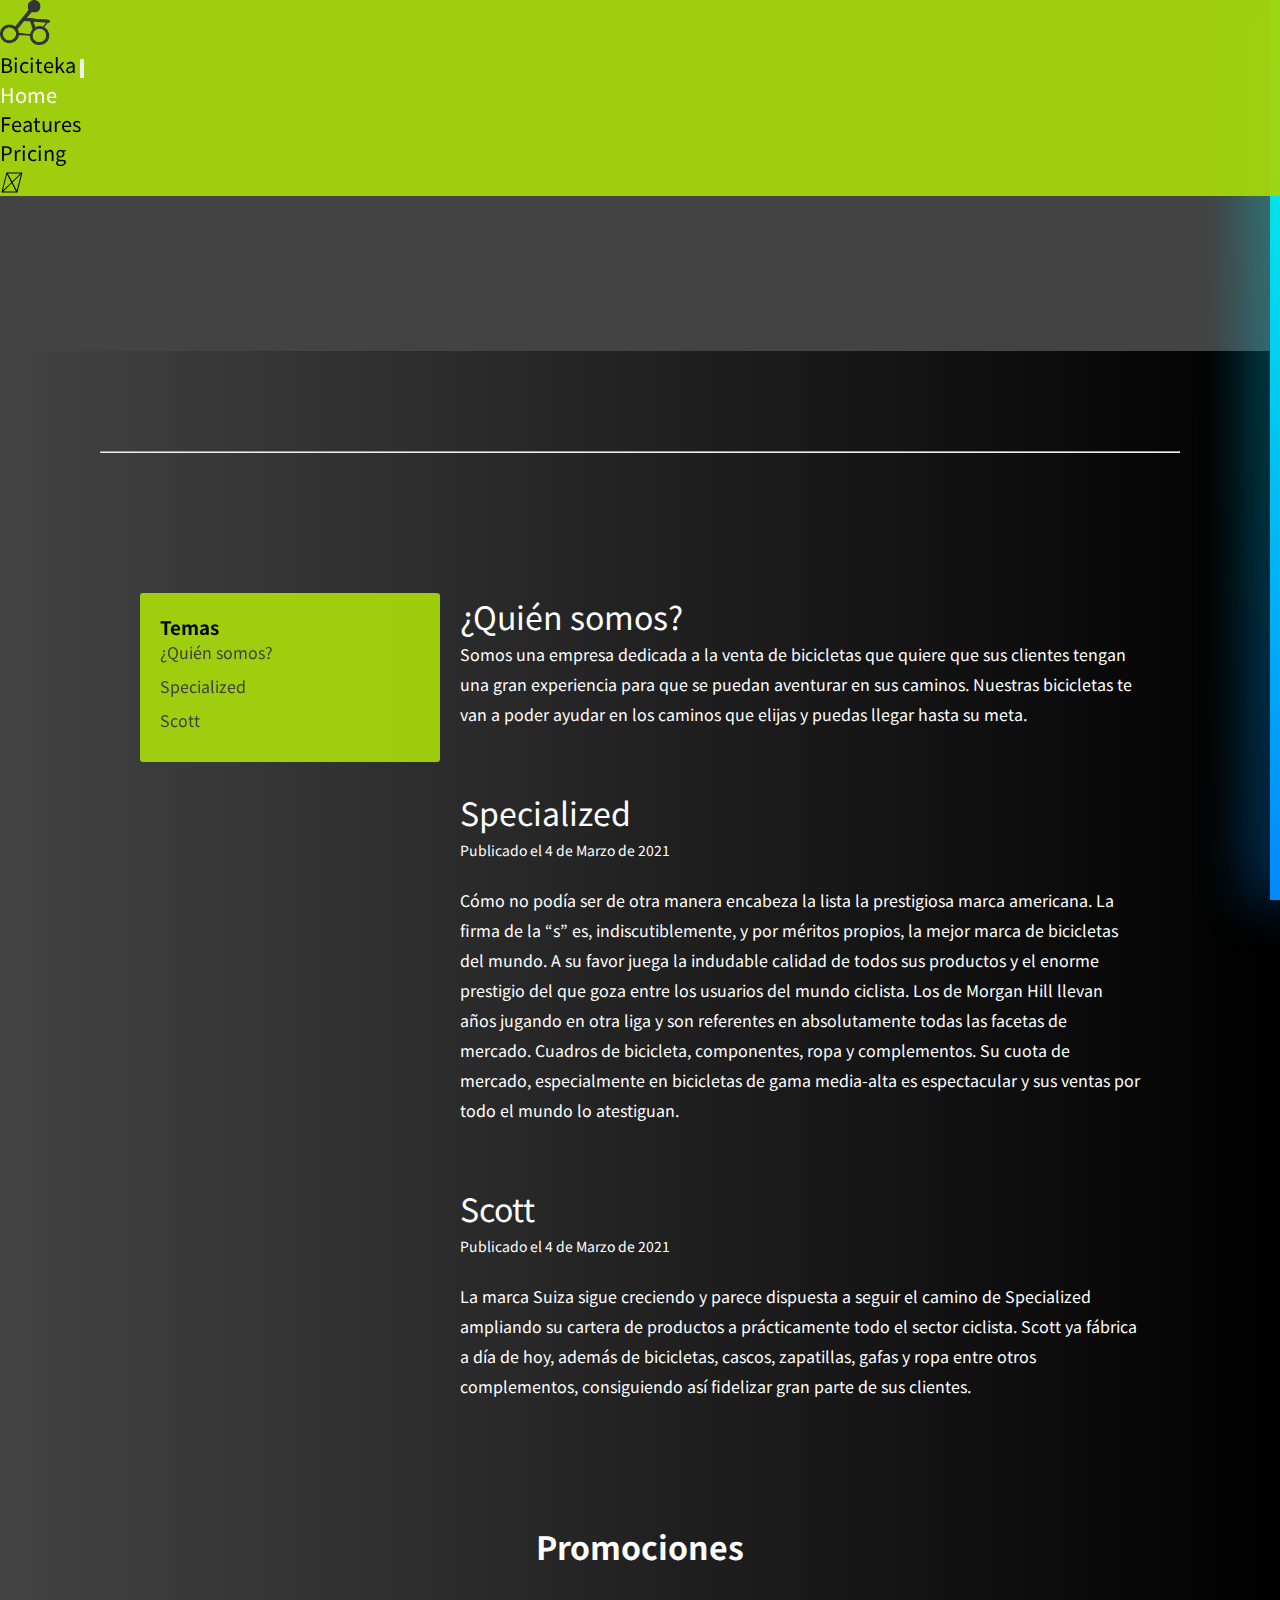
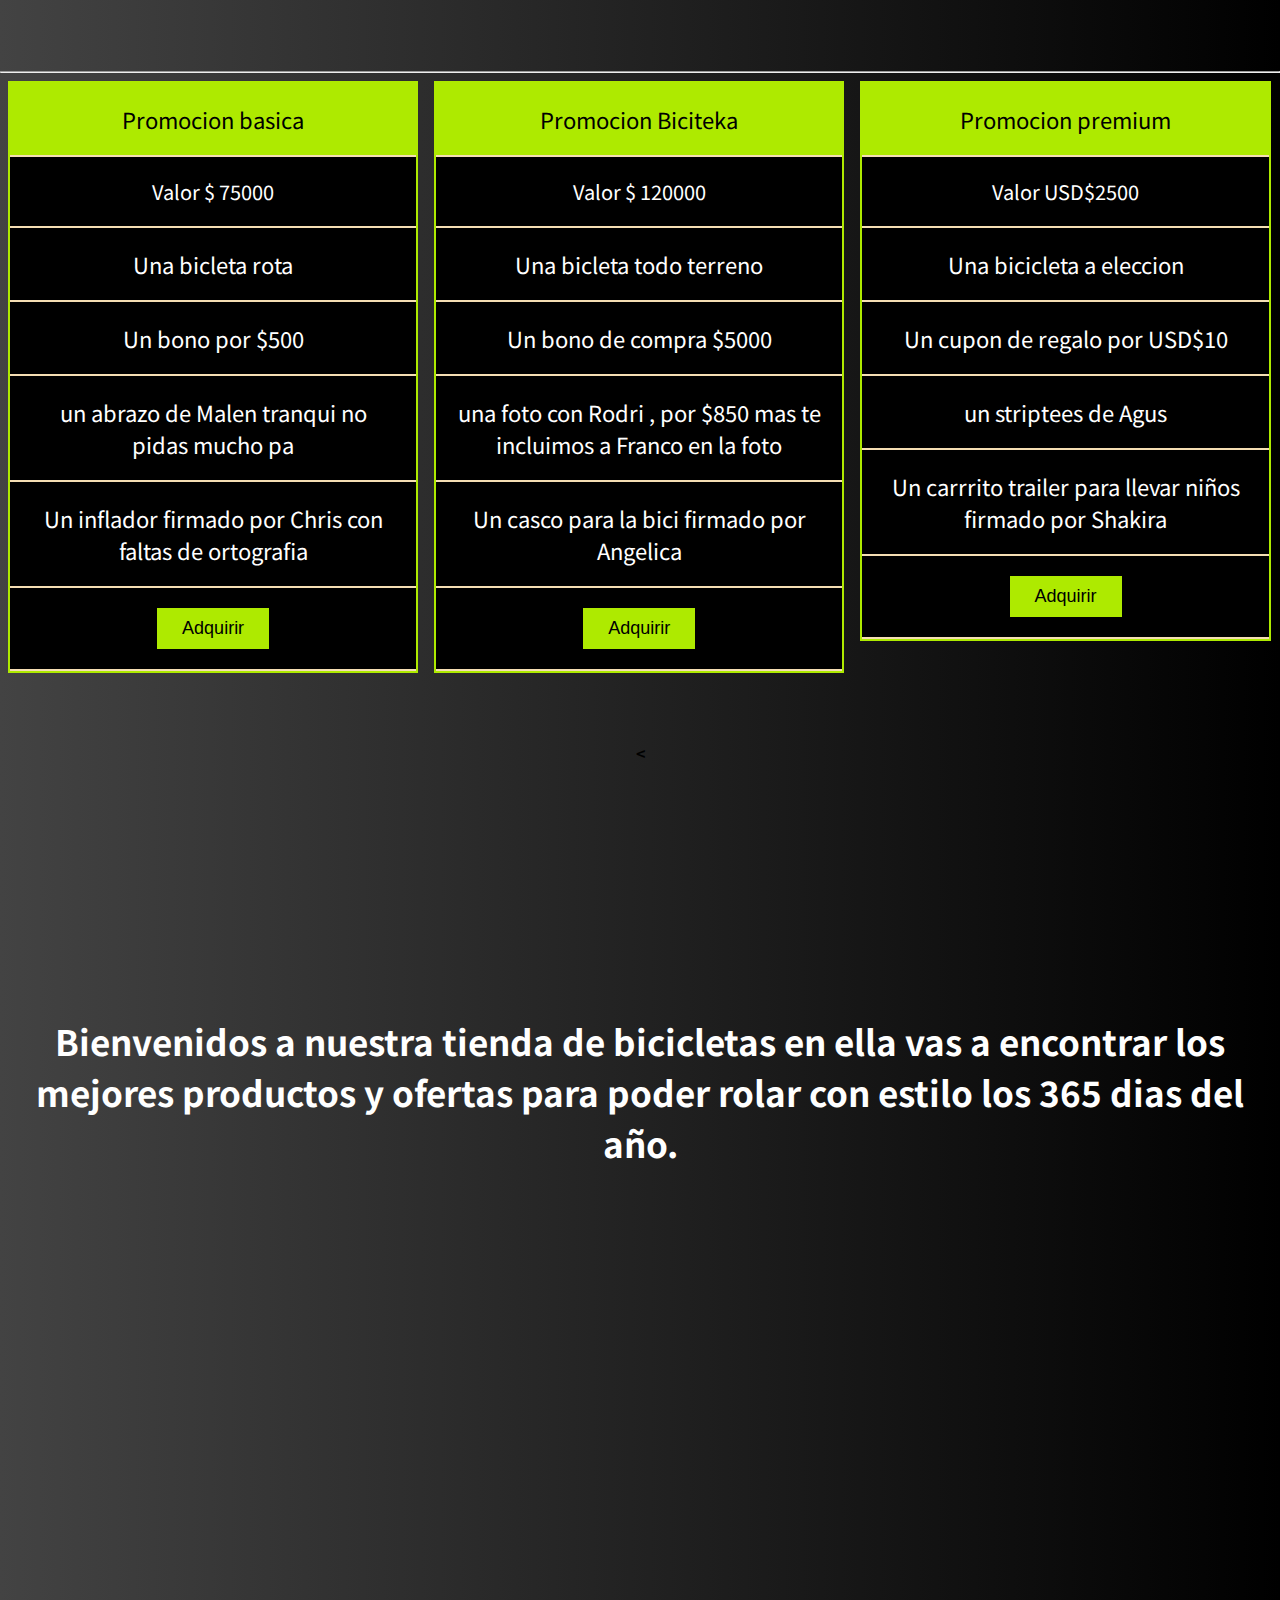
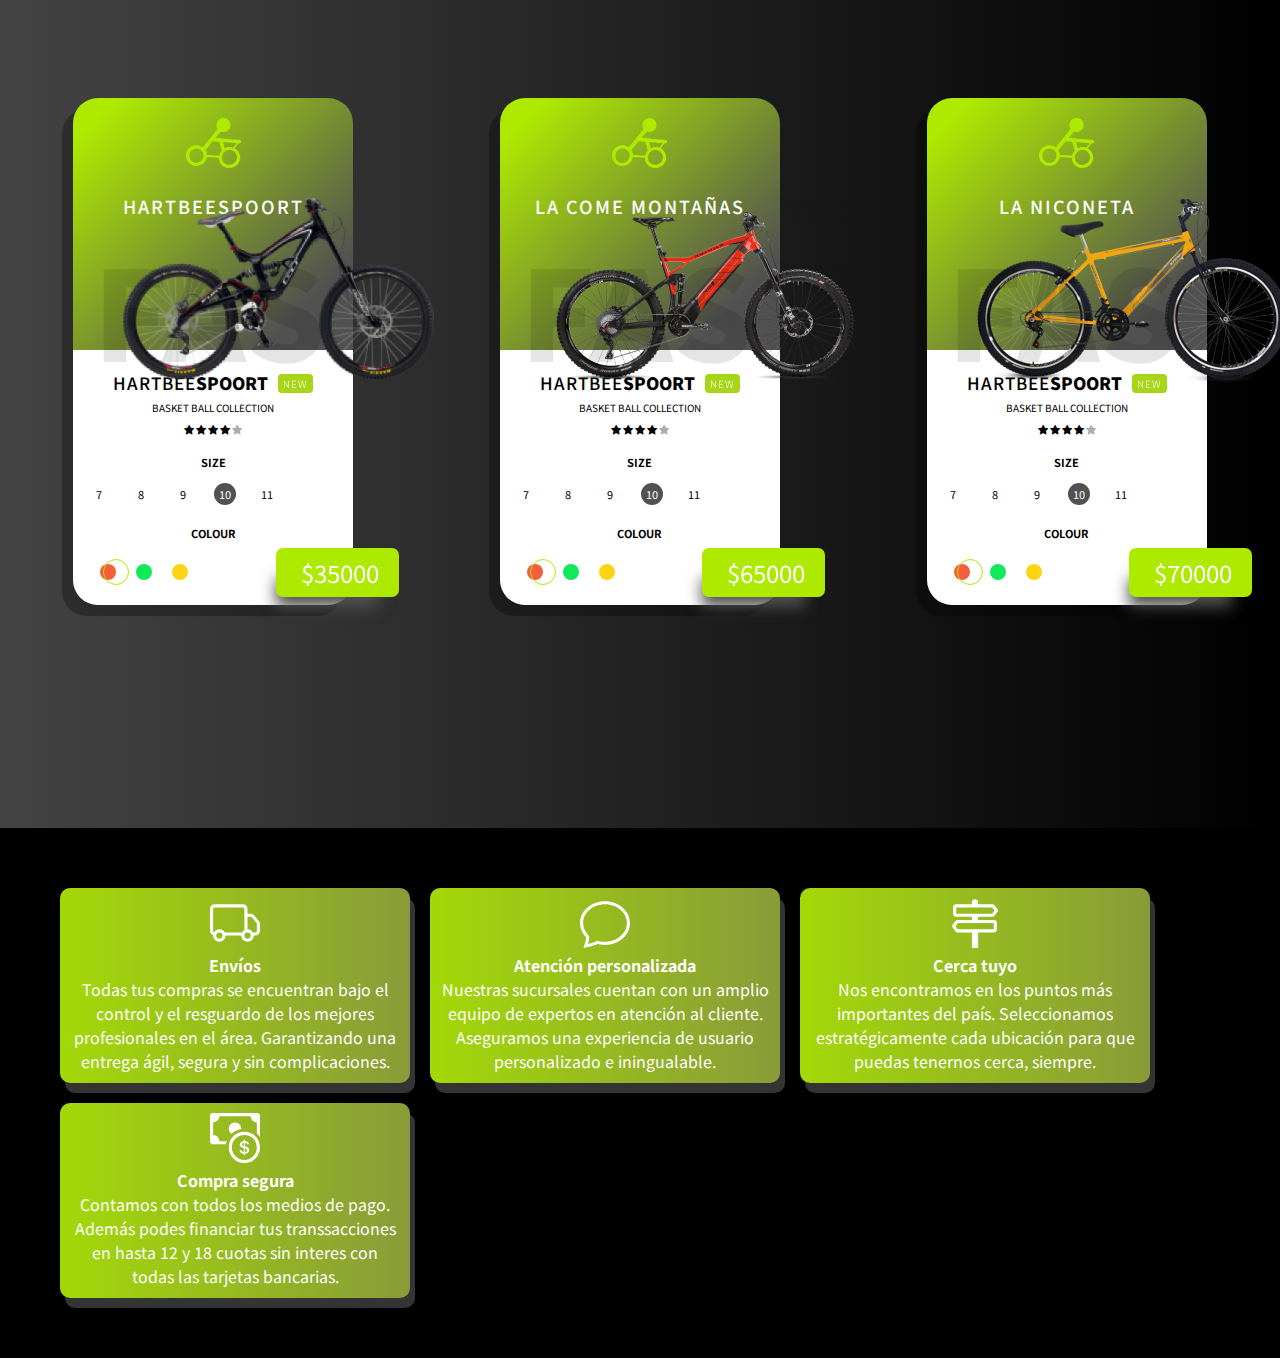
==== commit 2212acdf: "decoraciones de scroll y navbar completo" ====
--- a/index.html
+++ b/index.html
@@ -23,12 +23,14 @@
 
 <body>
 	<header>
-		<nav class="navbar navbar-expand-lg 5navbar2 sticky-top">
+		<div id="progressbar"></div>
+		<div id="scrollPath"></div>
+		<nav class="navbar navbar-expand-lg 5navbar2 sticky-top mynav">
 			<div class="container-fluid">
 				<div>
 					<img src="./images/NewCanvas2.png" width="50px">
 				</div>
-				<a class="navbar-brand" href="#">Navbar</a>
+				<a class="navbar-brand text-decoration-none fuente" href="#">ㅤBiciteka</a>
 				<button class="navbar-toggler" type="button" data-bs-toggle="collapse" data-bs-target="#navbarNav"
 					aria-controls="navbarNav" aria-expanded="false" aria-label="Toggle navigation">
 					<span class="navbar-toggler-icon"> <img src="./images/menu-outline.svg" alt=""></span>
@@ -36,23 +38,24 @@
 				<div class="collapse navbar-collapse" id="navbarNav">
 					<ul class="navbar-nav ms-auto">
 						<li class="nav-item">
-							<a class="nav-link active" aria-current="page" href="#"
+							<a class="nav-link active fuente" aria-current="page" href="#"
 								style="text-decoration: None">Home</a>
 						</li>
 						<li class="nav-item">
-							<a class="nav-link" href="#" style="text-decoration: None">Features</a>
+							<a class="nav-link fuente" href="#" style="text-decoration: None">Features</a>
 						</li>
 						<li class="nav-item">
-							<a class="nav-link" href="#" style="text-decoration: None">Pricing</a>
+							<a class="nav-link fuente" href="#" style="text-decoration: None">Pricing</a>
 						</li>
 						<li class="nav-item">
-							<a class="nav-link" href="#" style="text-decoration: None">
+							<a class="nav-link fuente" href="#" style="text-decoration: None">
 								<i class="fas fa-shopping-cart" id="carrito"></i></a>
 						</li>
 					</ul>
 				</div>
 			</div>
 		</nav>
+
 		<div class="overlay"></div>
 		<!-- <div class="absolute">
 			<h1 class="h1 animate__animated animate__pulse animate__delay-2s animate__repeat-2">Biciteka</h1>
@@ -87,14 +90,23 @@
 					<h1 class="titulo" id="Specialized">Specialized</h1>
 					<p class="fecha">Publicado el 4 de Marzo de 2021</p>
 					<p>
-						Cómo no podía ser de otra manera encabeza la lista la prestigiosa marca americana. La firma de la “s” es, indiscutiblemente, y por méritos propios, la mejor marca de bicicletas del mundo. A su favor juega la indudable calidad de todos sus productos y el enorme prestigio del que goza entre los usuarios del mundo ciclista. Los de Morgan Hill llevan años jugando en otra liga y son referentes en absolutamente todas las facetas de mercado. Cuadros de bicicleta, componentes, ropa y complementos. Su cuota de mercado, especialmente en bicicletas de gama media-alta es espectacular y sus ventas por todo el mundo lo atestiguan.
+						Cómo no podía ser de otra manera encabeza la lista la prestigiosa marca americana. La firma de
+						la “s” es, indiscutiblemente, y por méritos propios, la mejor marca de bicicletas del mundo. A
+						su favor juega la indudable calidad de todos sus productos y el enorme prestigio del que goza
+						entre los usuarios del mundo ciclista. Los de Morgan Hill llevan años jugando en otra liga y son
+						referentes en absolutamente todas las facetas de mercado. Cuadros de bicicleta, componentes,
+						ropa y complementos. Su cuota de mercado, especialmente en bicicletas de gama media-alta es
+						espectacular y sus ventas por todo el mundo lo atestiguan.
 					</p>
 				</div>
 				<div class="post">
 					<h1 class="titulo" id="Scott">Scott</h1>
 					<p class="fecha">Publicado el 4 de Marzo de 2021</p>
 					<p>
-						La marca Suiza sigue creciendo y parece dispuesta a seguir el camino de Specialized ampliando su cartera de productos a prácticamente todo el sector ciclista. Scott ya fábrica a día de hoy, además de bicicletas, cascos, zapatillas, gafas y ropa entre otros complementos, consiguiendo así fidelizar gran parte de sus clientes.
+						La marca Suiza sigue creciendo y parece dispuesta a seguir el camino de Specialized ampliando su
+						cartera de productos a prácticamente todo el sector ciclista. Scott ya fábrica a día de hoy,
+						además de bicicletas, cascos, zapatillas, gafas y ropa entre otros complementos, consiguiendo
+						así fidelizar gran parte de sus clientes.
 					</p>
 				</div>
 			</div>
@@ -117,7 +129,8 @@
 							<li>Un bono por $500</li>
 							<li>un abrazo de Malen tranqui no pidas mucho pa</li>
 							<li>Un inflador firmado por Chris con faltas de ortografia</li>
-							<li class="grey"> <button class="button adquirirPromo" data-valor="75000" data-promo="basica">Adquirir</button></li>
+							<li class="grey"> <button class="button adquirirPromo" data-valor="75000"
+									data-promo="basica">Adquirir</button></li>
 						</ul>
 					</div>
 				</div>
@@ -175,7 +188,8 @@
 			<h2 class="titulo wow animate__animated animate__zoomIn">Sector premium</h2>
 		</div>
 		<div class="acomodarTargetas">
-			<div  data-bici="Hartbeespoort" data-valor="35000" class="container col-xs-12 col-sm-6 col-md-4 col-lg-5 col-xl-6 biciCompra">
+			<div data-bici="Hartbeespoort" data-valor="35000"
+				class="container col-xs-12 col-sm-6 col-md-4 col-lg-5 col-xl-6 biciCompra">
 				<div class="card">
 					<div class="card-head">
 						<img src="./images/NewCanvas1.png" alt="logo" class="card-logo">
@@ -232,7 +246,8 @@
 					</div>
 				</div>
 			</div>
-			<div  data-bici="La come montañas" data-valor="65000" class="container col-xs-12 col-sm-6 col-md-4 col-lg-5 col-xl-6 biciCompra">
+			<div data-bici="La come montañas" data-valor="65000"
+				class="container col-xs-12 col-sm-6 col-md-4 col-lg-5 col-xl-6 biciCompra">
 				<div class="card">
 					<div class="card-head">
 						<img src="./images/NewCanvas1.png" alt="logo" class="card-logo">
@@ -289,7 +304,8 @@
 					</div>
 				</div>
 			</div>
-			<div  data-bici="La Niconeta" data-valor="70000" class="container col-xs-12 col-sm-6 col-md-4 col-lg-5 col-xl-6 biciCompra">
+			<div data-bici="La Niconeta" data-valor="70000"
+				class="container col-xs-12 col-sm-6 col-md-4 col-lg-5 col-xl-6 biciCompra">
 				<div class="card">
 					<div class="card-head">
 						<img src="./images/NewCanvas1.png" alt="logo" class="card-logo">
--- a/estilos.css
+++ b/estilos.css
@@ -48,20 +48,34 @@
   top: 0%;
   z-index: 2;
 }
-
 .navbar2 a {
   color: #fff;
   display: inline-block;
   padding: 20px;
   width: 100%;
   color: #000;
-  transition: 0.3s ease-out all;
-}
-
+  transition: .3s ease-out all;
+}
 .navbar2 a:hover {
   background: #343434;
   color: #fff;
   text-decoration: none;
+}
+
+.fuente{
+  font-size: 20px;
+  font: bold;
+  color: black;
+}
+.mynav a:hover{
+  background: rgba(0, 0, 0, 0.377);
+  color:black;
+}
+a.nav-link.active.fuente{
+  color: white;
+}
+a.nav-link.fuente{
+  color: #000;
 }
 
 #blog {
@@ -104,6 +118,59 @@
 
 .hover {
   color: #000;
+}
+
+::-webkit-scrollbar
+#scrollPath{
+  position: fixed;
+  top: 0;
+  right: 0;
+  width: 10px;
+  height: 100%;
+  background: rgba(255, 255, 255, 0,05);
+}
+#progressbar{
+  position: fixed;
+  top: 0;
+  right: 0;
+  width: 10px;
+  height: 100%;
+  background: linear-gradient(to top, #008AFF, #00FFE7);
+  animation: animate 5s linear infinite;
+}
+
+@keyframes animate
+{
+  0%,100%
+  {
+    filter: hue-rotate(0deg);
+  }
+  50%
+  {
+    filter: hue-rotate(360deg);
+  }
+}
+#progressbar::before
+{
+  content: '';
+  position: absolute;
+  top: 0;
+  left: 0;
+  width: 100%;
+  height: 100%;
+  background: linear-gradient(to top, #008AFF, #00FFE7);
+  filter: blur(30px);
+}
+#progressbar::after
+{
+  content: '';
+  position: absolute;
+  top: 0;
+  left: 0;
+  width: 100%;
+  height: 100%;
+  background: linear-gradient(to top, #008AFF, #00FFE7);
+  filter: blur(30px);
 }
 
 /* * ============================== */
@@ -385,6 +452,9 @@
   border: solid 2px #aeea00;
 }
 
+.biciCompra{
+  cursor:pointer;
+}
 /*PROMO*/
 
 .promo {
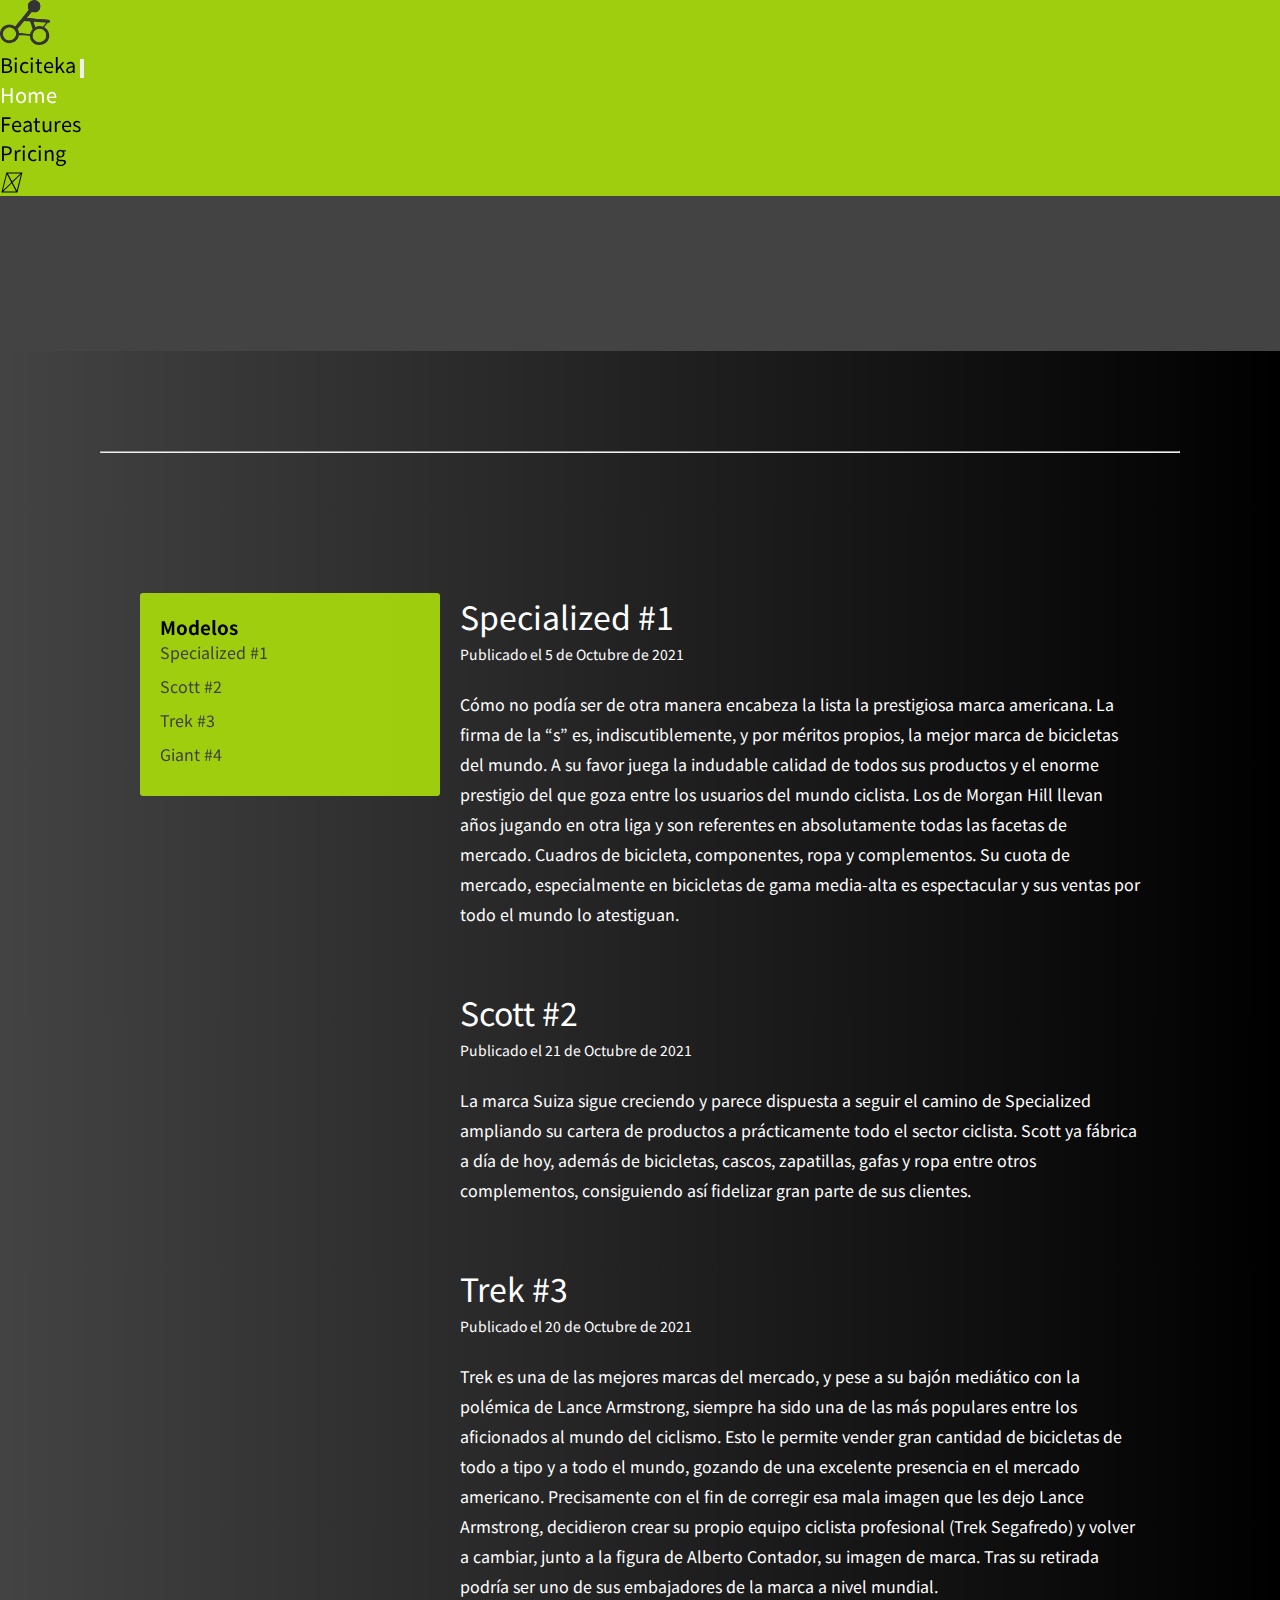
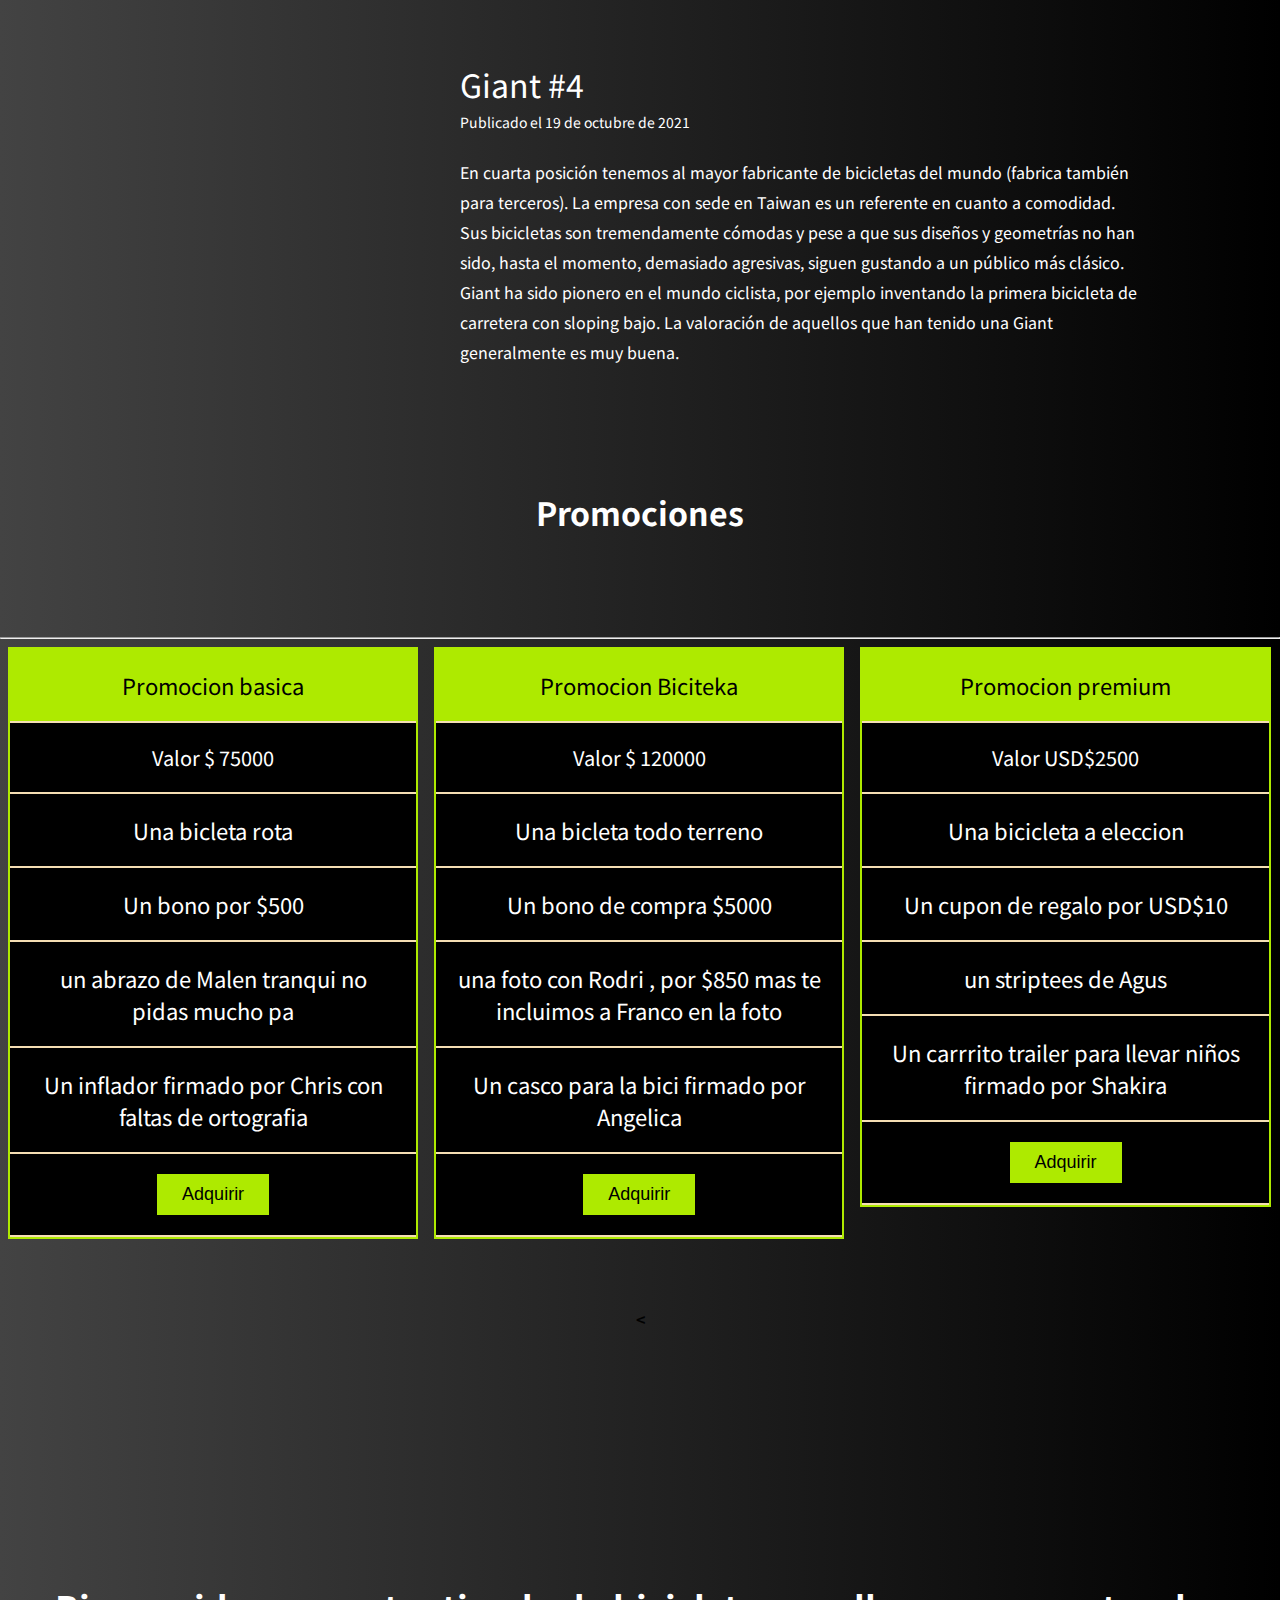
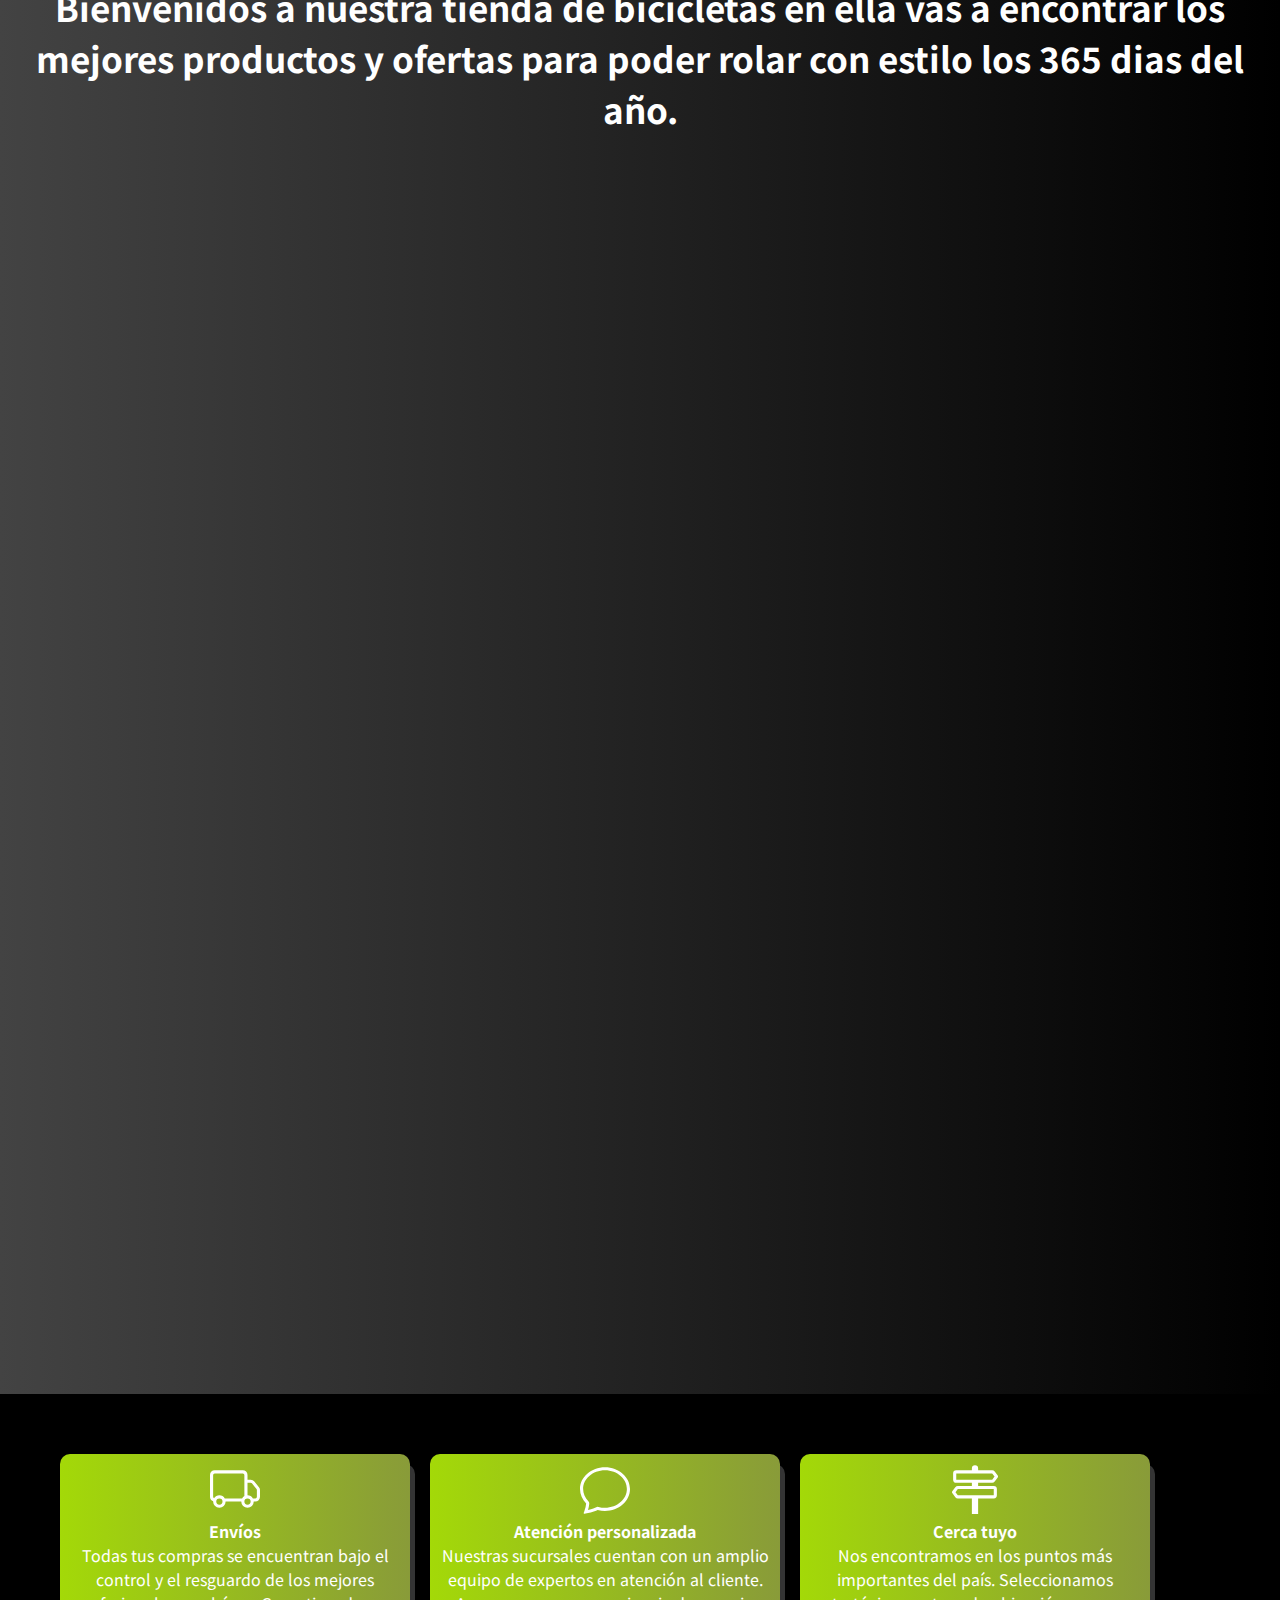
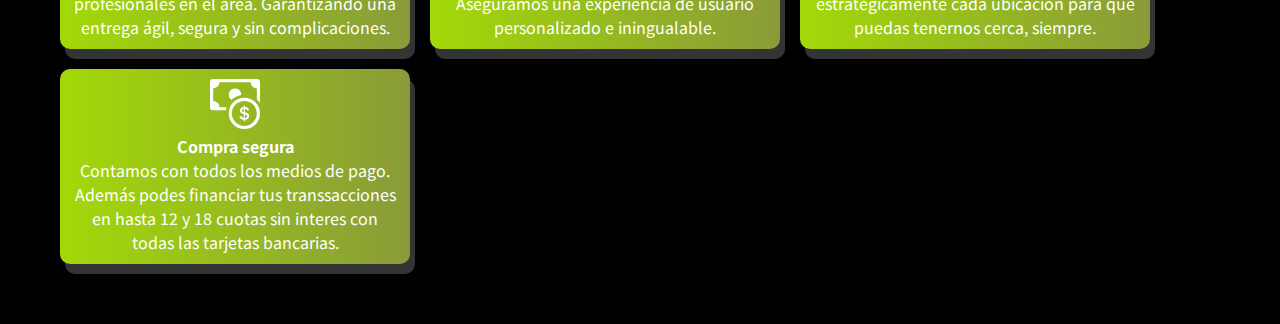
==== commit 8ebda822: "Trabajo terminado" ====
--- a/index.html
+++ b/index.html
@@ -70,46 +70,45 @@
 		</div>
 		<div class="contenedor">
 			<aside class="wow animate__animated animate__backInLeft">
-				<h3 class="titulo2">Temas</h3>
-				<nav class="indice">
-					<a href="#¿QuienSomos?">¿Quién somos?</a>
-					<a href="#Specialized">Specialized</a>
-					<a href="#Scott">Scott</a>
-				</nav>
-			</aside>
+                <h3 class="titulo2">Modelos</h3>
+                <nav class="indice">
+                    <a href="#Articulo1">Specialized #1</a>
+                    <a href="#Articulo2">Scott #2</a>
+                    <a href="#Articulo3">Trek #3</a>
+                    <a href="#Articulo4">Giant #4</a>
+                </nav>
+            </aside>
 			<div class="contenido">
-				<div class="post">
-					<h1 class="titulo" id="¿QuienSomos?">¿Quién somos?</h1>
-					<p>
-						Somos una empresa dedicada a la venta de bicicletas que quiere que sus clientes tengan una gran
-						experiencia para que se puedan aventurar en sus caminos. Nuestras bicicletas te van a poder
-						ayudar en los caminos que elijas y puedas llegar hasta su meta.
-					</p>
-				</div>
-				<div class="post">
-					<h1 class="titulo" id="Specialized">Specialized</h1>
-					<p class="fecha">Publicado el 4 de Marzo de 2021</p>
-					<p>
-						Cómo no podía ser de otra manera encabeza la lista la prestigiosa marca americana. La firma de
-						la “s” es, indiscutiblemente, y por méritos propios, la mejor marca de bicicletas del mundo. A
-						su favor juega la indudable calidad de todos sus productos y el enorme prestigio del que goza
-						entre los usuarios del mundo ciclista. Los de Morgan Hill llevan años jugando en otra liga y son
-						referentes en absolutamente todas las facetas de mercado. Cuadros de bicicleta, componentes,
-						ropa y complementos. Su cuota de mercado, especialmente en bicicletas de gama media-alta es
-						espectacular y sus ventas por todo el mundo lo atestiguan.
-					</p>
-				</div>
-				<div class="post">
-					<h1 class="titulo" id="Scott">Scott</h1>
-					<p class="fecha">Publicado el 4 de Marzo de 2021</p>
-					<p>
-						La marca Suiza sigue creciendo y parece dispuesta a seguir el camino de Specialized ampliando su
-						cartera de productos a prácticamente todo el sector ciclista. Scott ya fábrica a día de hoy,
-						además de bicicletas, cascos, zapatillas, gafas y ropa entre otros complementos, consiguiendo
-						así fidelizar gran parte de sus clientes.
-					</p>
-				</div>
-			</div>
+                <div class="post">
+                    <h1 class="titulo" id="Articulo1">Specialized #1</h1>
+                    <p class="fecha">Publicado el 5 de Octubre de 2021</p>
+                    <p>
+                        Cómo no podía ser de otra manera encabeza la lista la prestigiosa marca americana. La firma de la “s” es, indiscutiblemente, y por méritos propios, la mejor marca de bicicletas del mundo. A su favor juega la indudable calidad de todos sus productos y el enorme prestigio del que goza entre los usuarios del mundo ciclista. Los de Morgan Hill llevan años jugando en otra liga y son referentes en absolutamente todas las facetas de mercado. Cuadros de bicicleta, componentes, ropa y complementos. Su cuota de mercado, especialmente en bicicletas de gama media-alta es espectacular y sus ventas por todo el mundo lo atestiguan.
+                    </p>
+                </div>
+                <div class="post">
+                    <h1 class="titulo" id="Articulo2">Scott #2</h1>
+                    <p class="fecha">Publicado el 21 de Octubre de 2021</p>
+                    <p>
+                        La marca Suiza sigue creciendo y parece dispuesta a seguir el camino de Specialized ampliando su cartera de productos a prácticamente todo el sector ciclista. Scott ya fábrica a día de hoy, además de bicicletas, cascos, zapatillas, gafas y ropa entre otros complementos, consiguiendo así fidelizar gran parte de sus clientes.
+                    </p>
+                </div>
+                <div class="post">
+                    <h1 class="titulo" id="Articulo3">Trek #3</h1>
+                    <p class="fecha">Publicado el 20 de Octubre de 2021</p>
+                    <p>
+                        Trek es una de las mejores marcas del mercado, y pese a su bajón mediático con la polémica de Lance Armstrong, siempre ha sido una de las más populares entre los aficionados al mundo del ciclismo. Esto le permite vender gran cantidad de bicicletas de todo a tipo y a todo el mundo, gozando de una excelente presencia en el mercado americano. Precisamente con el fin de corregir esa mala imagen que les dejo Lance Armstrong, decidieron crear su propio equipo ciclista profesional (Trek Segafredo) y volver a cambiar, junto a la figura de Alberto Contador, su imagen de marca. Tras su retirada podría ser uno de sus embajadores de la marca a nivel mundial.
+                    </p>
+                </div>
+                <div class="post">
+                    <h1 class="titulo" id="Articulo4">Giant #4</h1>
+                    <p class="fecha">Publicado el 19 de octubre de 2021</p>
+                    <p>
+                        En cuarta posición tenemos al mayor fabricante de bicicletas del mundo (fabrica también para terceros). La empresa con sede en Taiwan es un referente en cuanto a comodidad. Sus bicicletas son tremendamente cómodas y pese a que sus diseños y geometrías no han sido, hasta el momento, demasiado agresivas, siguen gustando a un público más clásico. Giant ha sido pionero en el mundo ciclista, por ejemplo inventando la primera bicicleta de carretera con sloping bajo. La valoración de aquellos que han tenido una Giant generalmente es muy buena.
+                    </p>
+                </div>
+            </div>
+
 		</div>
 		<!-- PROMOCIONES -->
 		<div>
@@ -189,7 +188,7 @@
 		</div>
 		<div class="acomodarTargetas">
 			<div data-bici="Hartbeespoort" data-valor="35000"
-				class="container col-xs-12 col-sm-6 col-md-4 col-lg-5 col-xl-6 biciCompra">
+				class="container col-xs-12 col-sm-6 col-md-4 col-lg-5 col-xl-6 biciCompra wow animate__animated animate__fadeInLeft animate__delay-1s">
 				<div class="card">
 					<div class="card-head">
 						<img src="./images/NewCanvas1.png" alt="logo" class="card-logo">
@@ -204,13 +203,13 @@
 					<div class="card-body">
 						<div class="product-desc">
 							<span class="product-title">
-								Hartbee<b>spoort</b>
+								Bicicleta<b>Deportiva</b>
 								<span class="badge">
 									New
 								</span>
 							</span>
 							<span class="product-caption">
-								Basket Ball Collection
+								Bicicleta para todo tipo de superficies
 							</span>
 							<span class="product-rating">
 								<i class="fa fa-star"></i>
@@ -222,17 +221,17 @@
 						</div>
 						<div class="product-properties">
 							<span class="product-size">
-								<h4>Size</h4>
+								<h4>Rodados</h4>
 								<ul class="ul-size">
-									<li><a href="#">7</a></li>
-									<li><a href="#">8</a></li>
-									<li><a href="#">9</a></li>
-									<li><a href="#" class="active">10</a></li>
-									<li><a href="#">11</a></li>
+									<li><a href="#">16</a></li>
+									<li><a href="#">20</a></li>
+									<li><a href="#">24</a></li>
+									<li><a href="#">26</a></li>
+									<li><a href="#" class="active">29</a></li>
 								</ul>
 							</span>
 							<span class="product-color">
-								<h4>Colour</h4>
+								<h4>Colores</h4>
 								<ul class="ul-color">
 									<li><a href="#" class="orange active"></a></li>
 									<li><a href="#" class="green"></a></li>
@@ -247,7 +246,7 @@
 				</div>
 			</div>
 			<div data-bici="La come montañas" data-valor="65000"
-				class="container col-xs-12 col-sm-6 col-md-4 col-lg-5 col-xl-6 biciCompra">
+				class="container col-xs-12 col-sm-6 col-md-4 col-lg-5 col-xl-6 biciCompra wow animate__animated animate__fadeInRight animate__delay-1s">
 				<div class="card">
 					<div class="card-head">
 						<img src="./images/NewCanvas1.png" alt="logo" class="card-logo">
@@ -256,19 +255,18 @@
 							<h2>La come montañas</h2>
 						</div>
 						<span class="back-text">
-							FAS
 						</span>
 					</div>
 					<div class="card-body">
 						<div class="product-desc">
 							<span class="product-title">
-								Hartbee<b>spoort</b>
+								Bicicleta<b>4x4</b>
 								<span class="badge">
 									New
 								</span>
 							</span>
 							<span class="product-caption">
-								Basket Ball Collection
+								Bicicleta para viajar y andar en terrenos duros
 							</span>
 							<span class="product-rating">
 								<i class="fa fa-star"></i>
@@ -280,24 +278,24 @@
 						</div>
 						<div class="product-properties">
 							<span class="product-size">
-								<h4>Size</h4>
+								<h4>Rodados</h4>
 								<ul class="ul-size">
-									<li><a href="#">7</a></li>
-									<li><a href="#">8</a></li>
-									<li><a href="#">9</a></li>
-									<li><a href="#" class="active">10</a></li>
-									<li><a href="#">11</a></li>
+									<li><a href="#">16</a></li>
+									<li><a href="#">20</a></li>
+									<li><a href="#">24</a></li>
+									<li><a href="#">26</a></li>
+									<li><a href="#" class="active">29</a></li>
 								</ul>
 							</span>
 							<span class="product-color">
-								<h4>Colour</h4>
+								<h4>Color</h4>
 								<ul class="ul-color">
 									<li><a href="#" class="orange active"></a></li>
 									<li><a href="#" class="green"></a></li>
 									<li><a href="#" class="yellow"></a></li>
 								</ul>
 							</span>
-							<span class="product-price">
+					<span class="product-price">
 								<b>$65000</b>
 							</span>
 						</div>
@@ -305,7 +303,7 @@
 				</div>
 			</div>
 			<div data-bici="La Niconeta" data-valor="70000"
-				class="container col-xs-12 col-sm-6 col-md-4 col-lg-5 col-xl-6 biciCompra">
+				class="container col-xs-12 col-sm-6 col-md-4 col-lg-5 col-xl-6 biciCompra wow animate__animated animate__fadeInUp animate__delay-1s">
 				<div class="card">
 					<div class="card-head">
 						<img src="./images/NewCanvas1.png" alt="logo" class="card-logo">
@@ -320,13 +318,13 @@
 					<div class="card-body">
 						<div class="product-desc">
 							<span class="product-title">
-								Hartbee<b>spoort</b>
+								Bicicleta<b>Fachera</b>
 								<span class="badge">
 									New
 								</span>
 							</span>
 							<span class="product-caption">
-								Basket Ball Collection
+	La Niconeta es rapida como un avioneta y fachera como Diego Boneta
 							</span>
 							<span class="product-rating">
 								<i class="fa fa-star"></i>
@@ -338,24 +336,24 @@
 						</div>
 						<div class="product-properties">
 							<span class="product-size">
-								<h4>Size</h4>
+								<h4>Rodados</h4>
 								<ul class="ul-size">
-									<li><a href="#">7</a></li>
-									<li><a href="#">8</a></li>
-									<li><a href="#">9</a></li>
-									<li><a href="#" class="active">10</a></li>
-									<li><a href="#">11</a></li>
+									<li><a href="#">16</a></li>
+									<li><a href="#">20</a></li>
+									<li><a href="#">24</a></li>
+									<li><a href="#">26</a></li>
+									<li><a href="#" class="active">29</a></li>
 								</ul>
 							</span>
 							<span class="product-color">
-								<h4>Colour</h4>
+								<h4>Colores</h4>
 								<ul class="ul-color">
 									<li><a href="#" class="orange active"></a></li>
 									<li><a href="#" class="green"></a></li>
 									<li><a href="#" class="yellow"></a></li>
 								</ul>
 							</span>
-							<span data-bici="3" data-valor="65000" class="product-price biciCompra">
+							<span data-bici="3" data-valor="0" class="product-price biciCompra">
 								<b>$70000</b>
 							</span>
 						</div>
--- a/estilos.css
+++ b/estilos.css
@@ -120,7 +120,9 @@
   color: #000;
 }
 
-::-webkit-scrollbar
+::-webkit-scrollbar{
+  width: 0;
+}
 #scrollPath{
   position: fixed;
   top: 0;
@@ -134,7 +136,6 @@
   top: 0;
   right: 0;
   width: 10px;
-  height: 100%;
   background: linear-gradient(to top, #008AFF, #00FFE7);
   animation: animate 5s linear infinite;
 }
@@ -671,7 +672,7 @@
 }
 
 .card-body {
-  height: 255px;
+  height: 315px;
   background: #fff;
   border-radius: 0 0 25px 25px;
 }
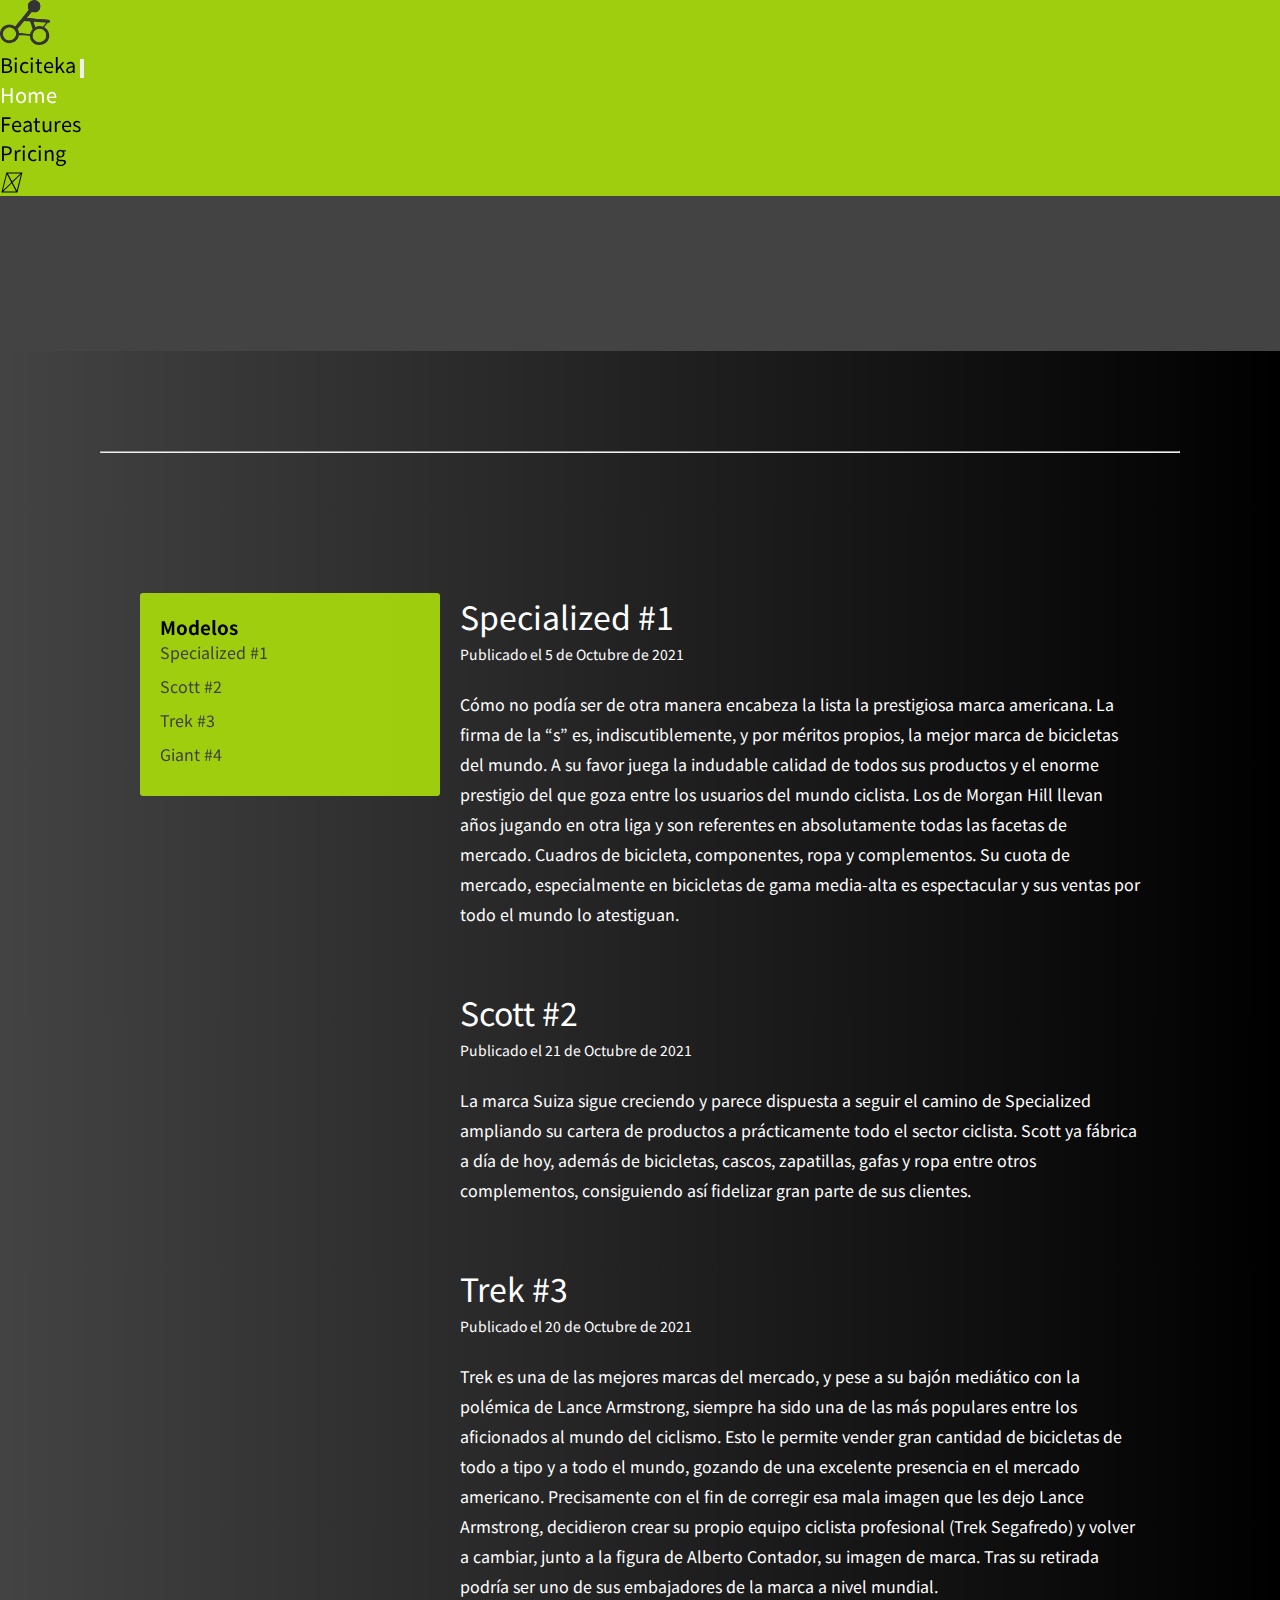
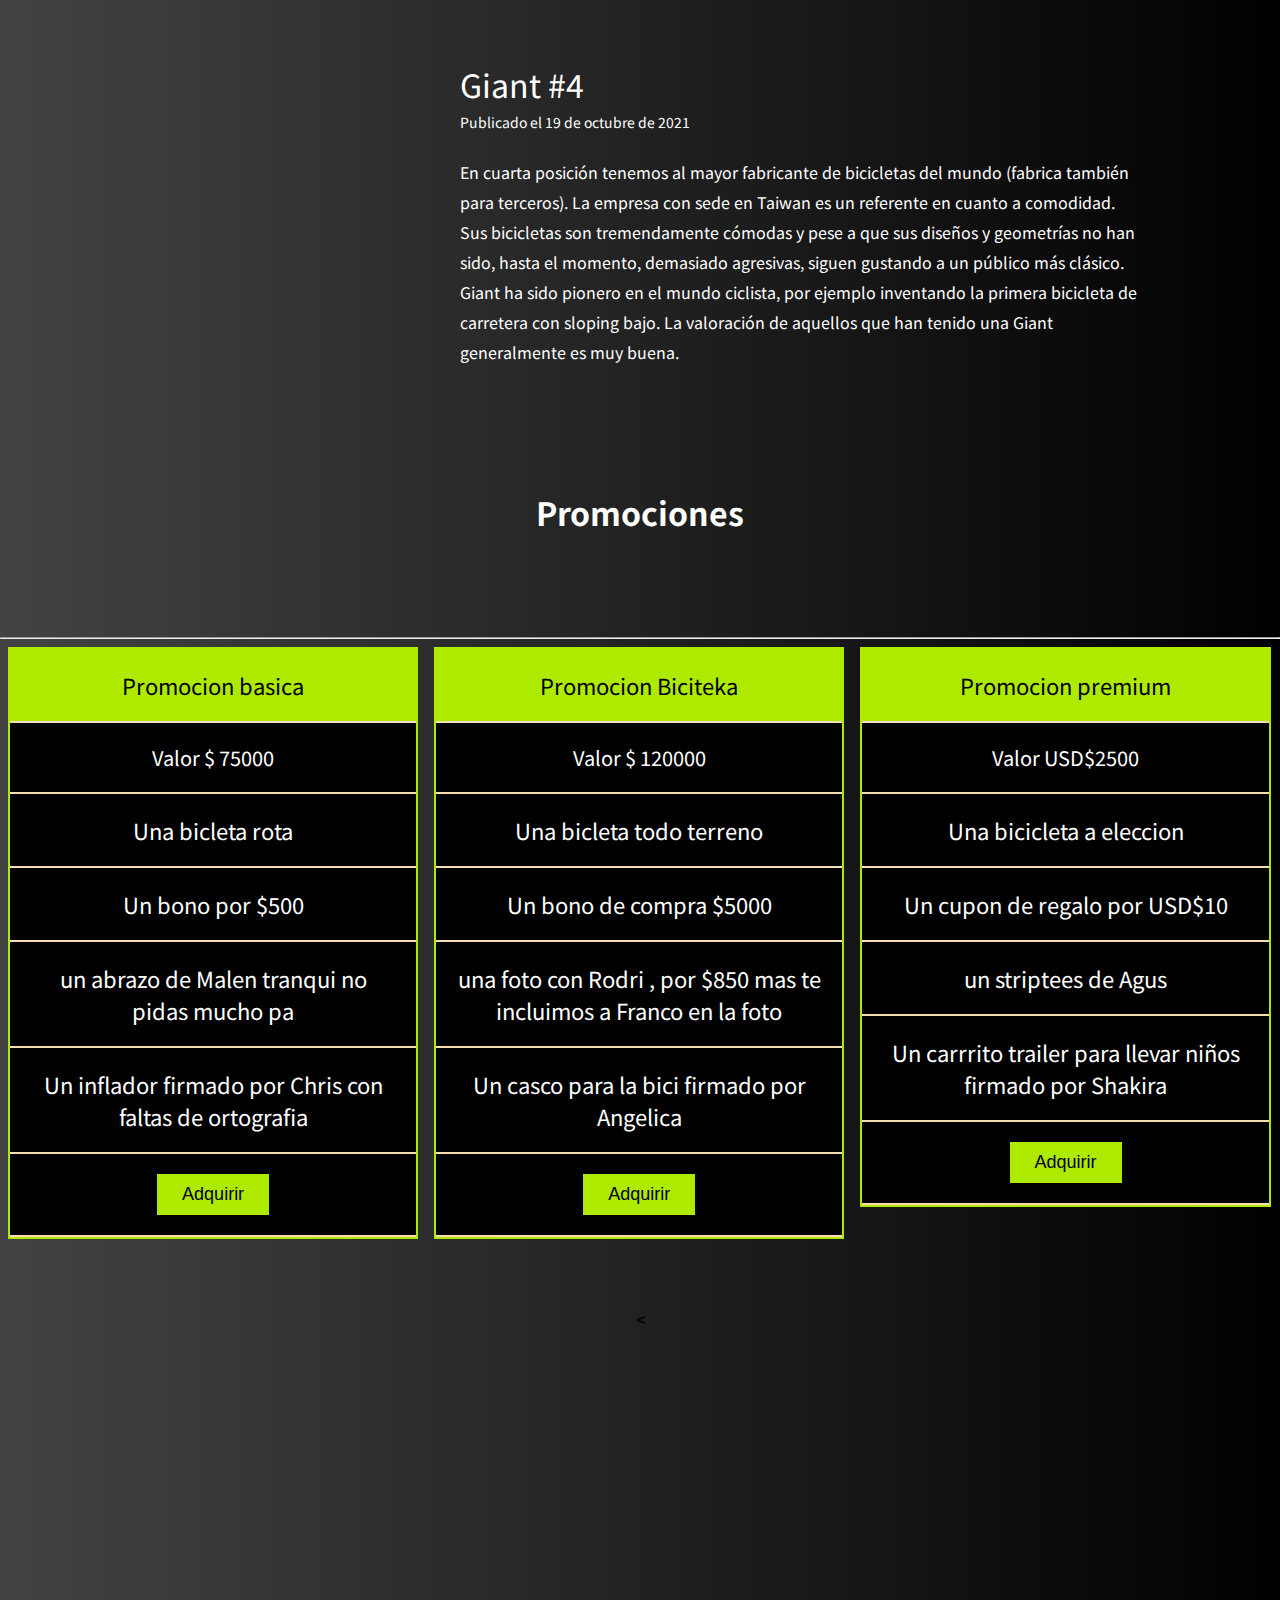
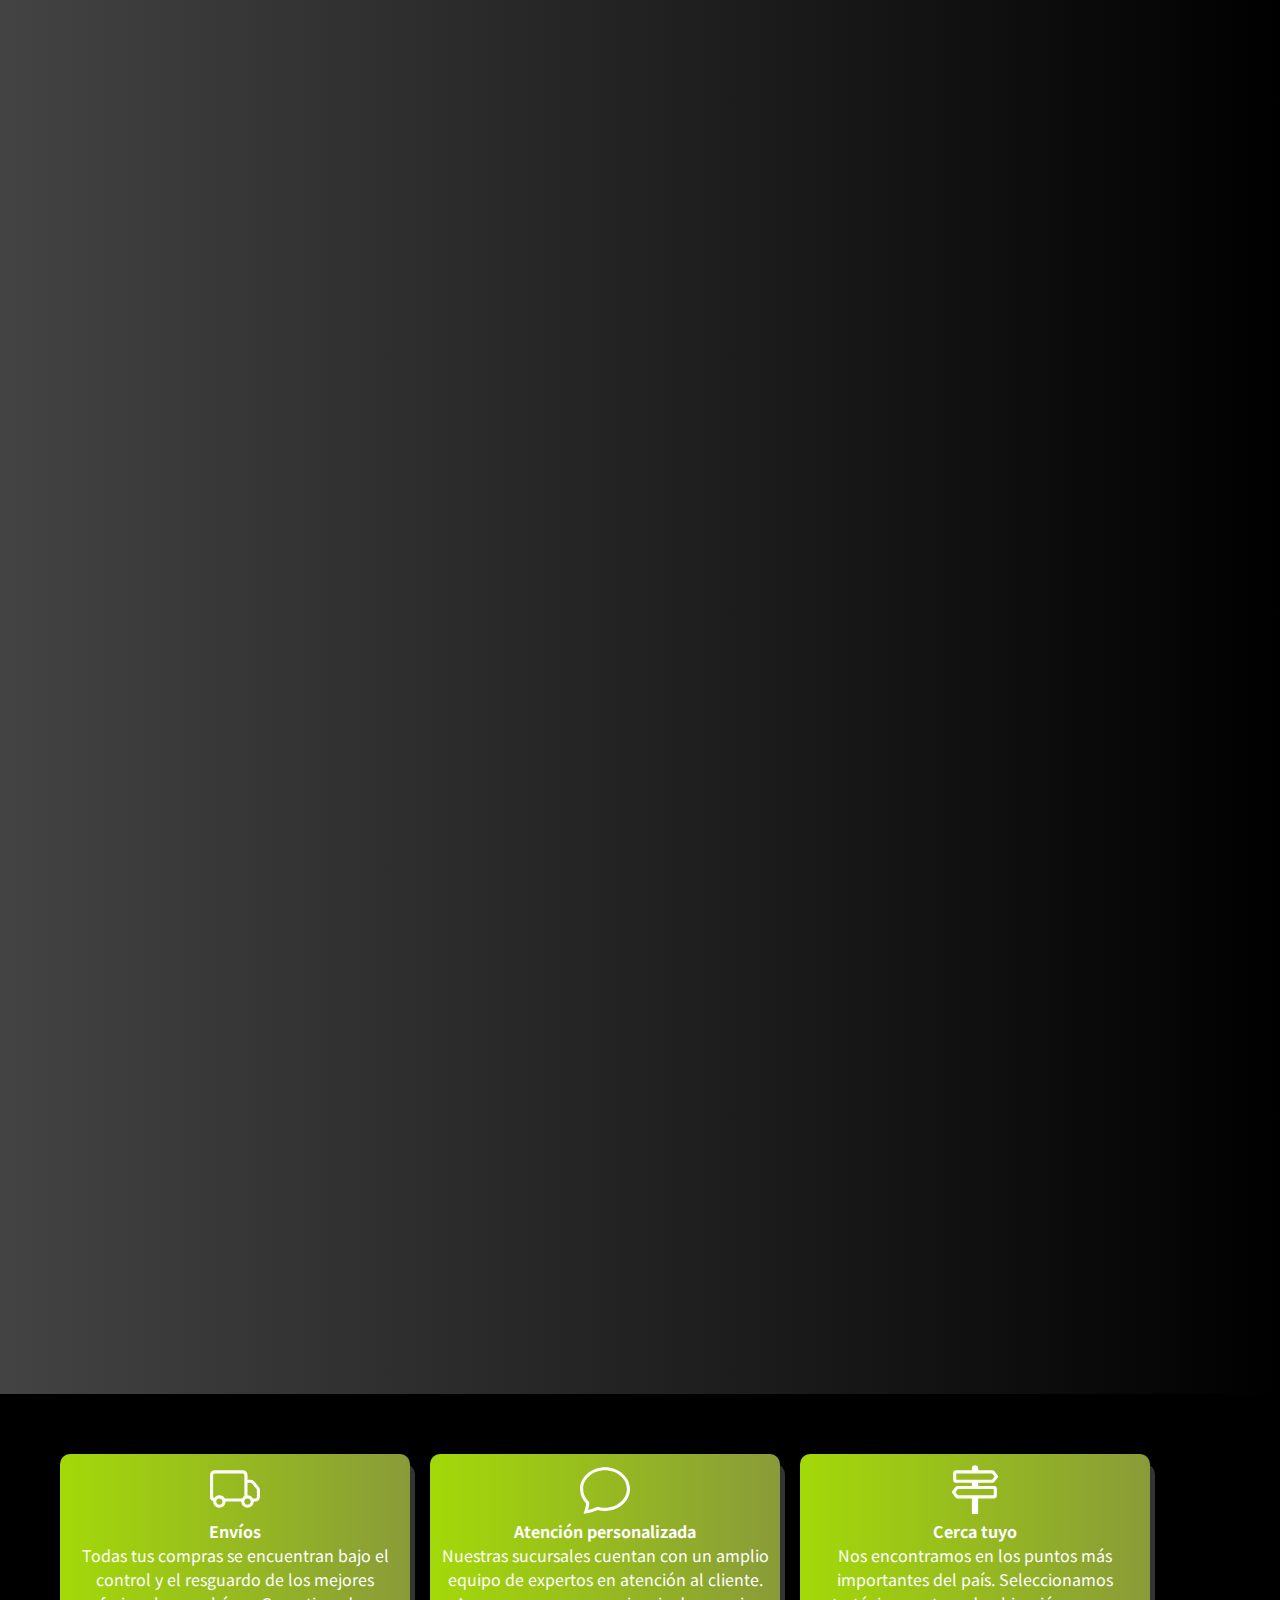
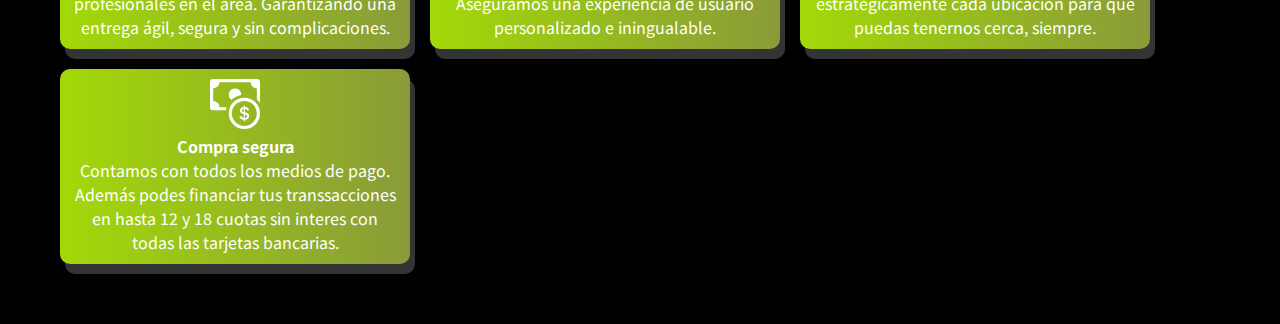
==== commit df7a8f6f: "trabajo finalizado" ====
--- a/index.html
+++ b/index.html
@@ -171,7 +171,7 @@
 		<div class="fondobici">
 			<div>
 				<b>
-					<<p class="lema">Bienvenidos a nuestra tienda de bicicletas en ella vas a encontrar los mejores
+					<<p class="lema wow animate__animated animate__backInDown animate__delay-1s">Bienvenidos a nuestra tienda de bicicletas en ella vas a encontrar los mejores
 						productos y ofertas para poder rolar con estilo los 365 dias del año.</p>
 				</b>
 			</div>
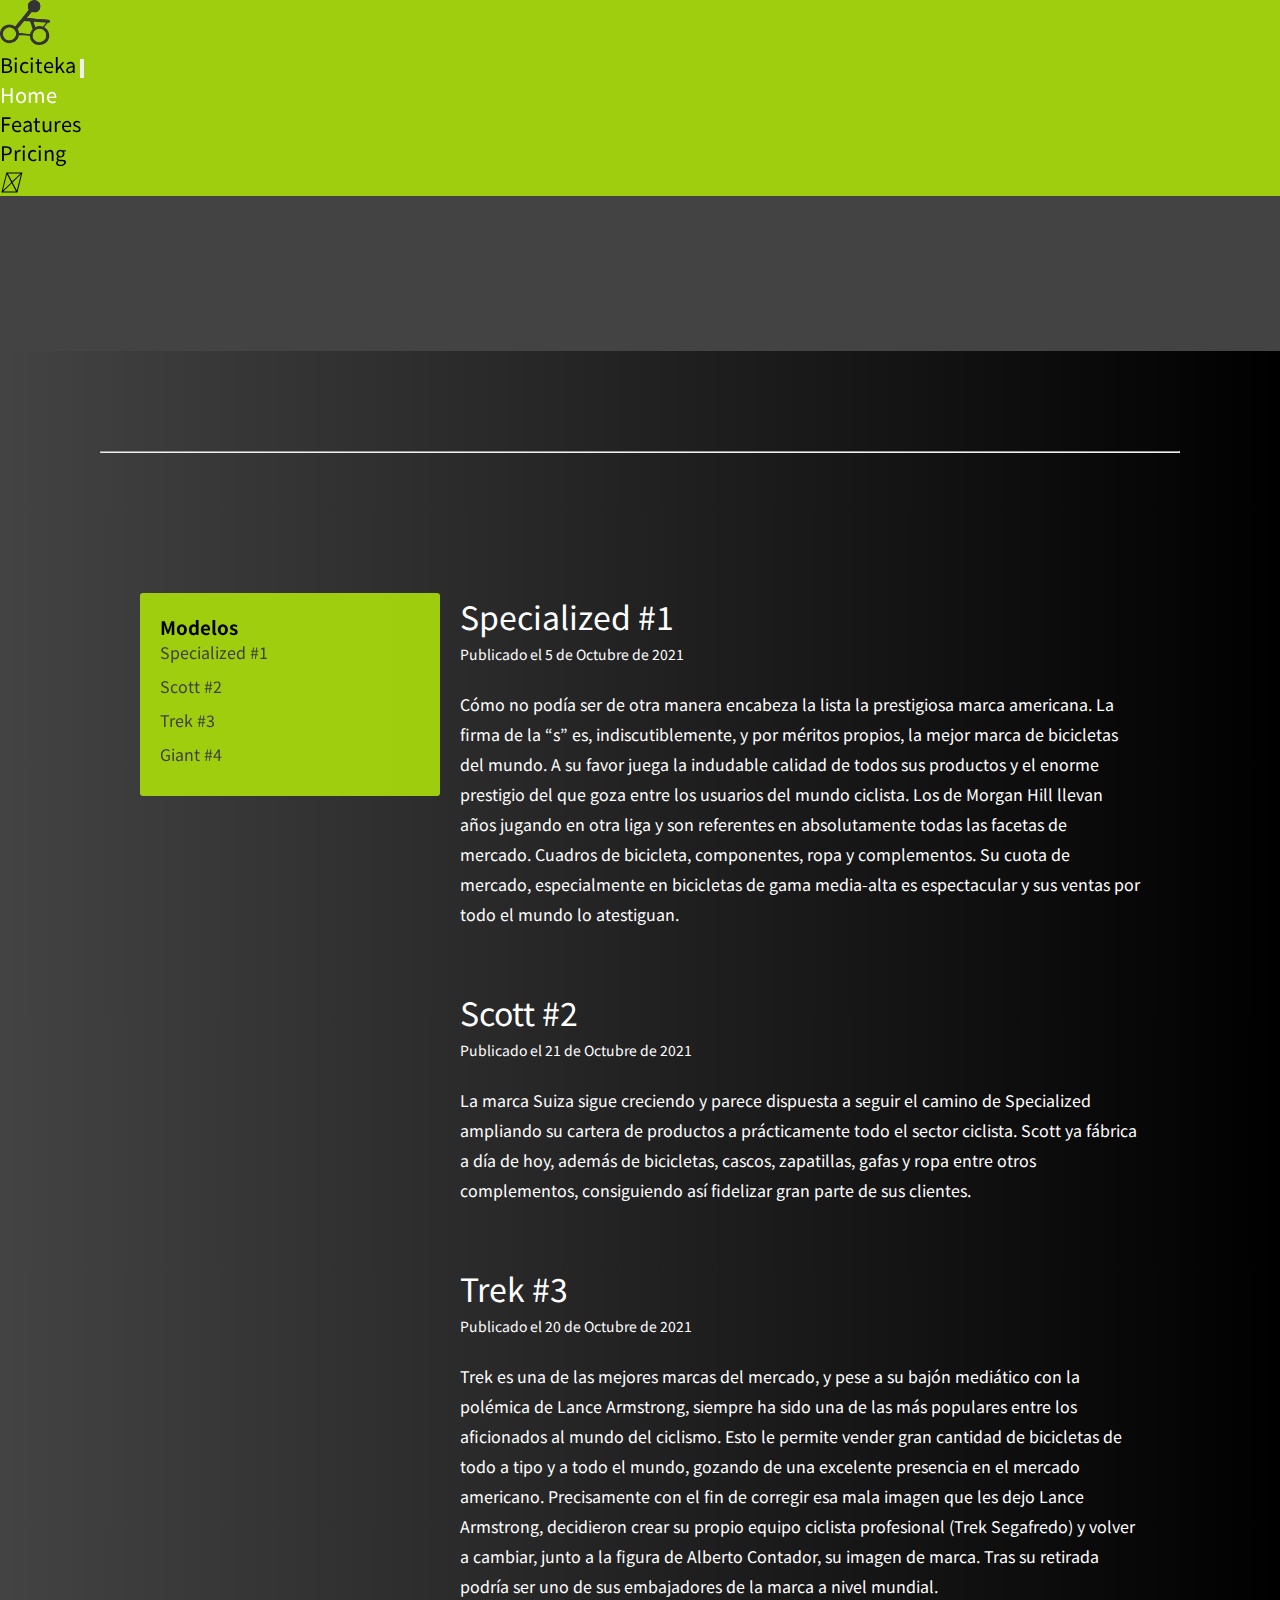
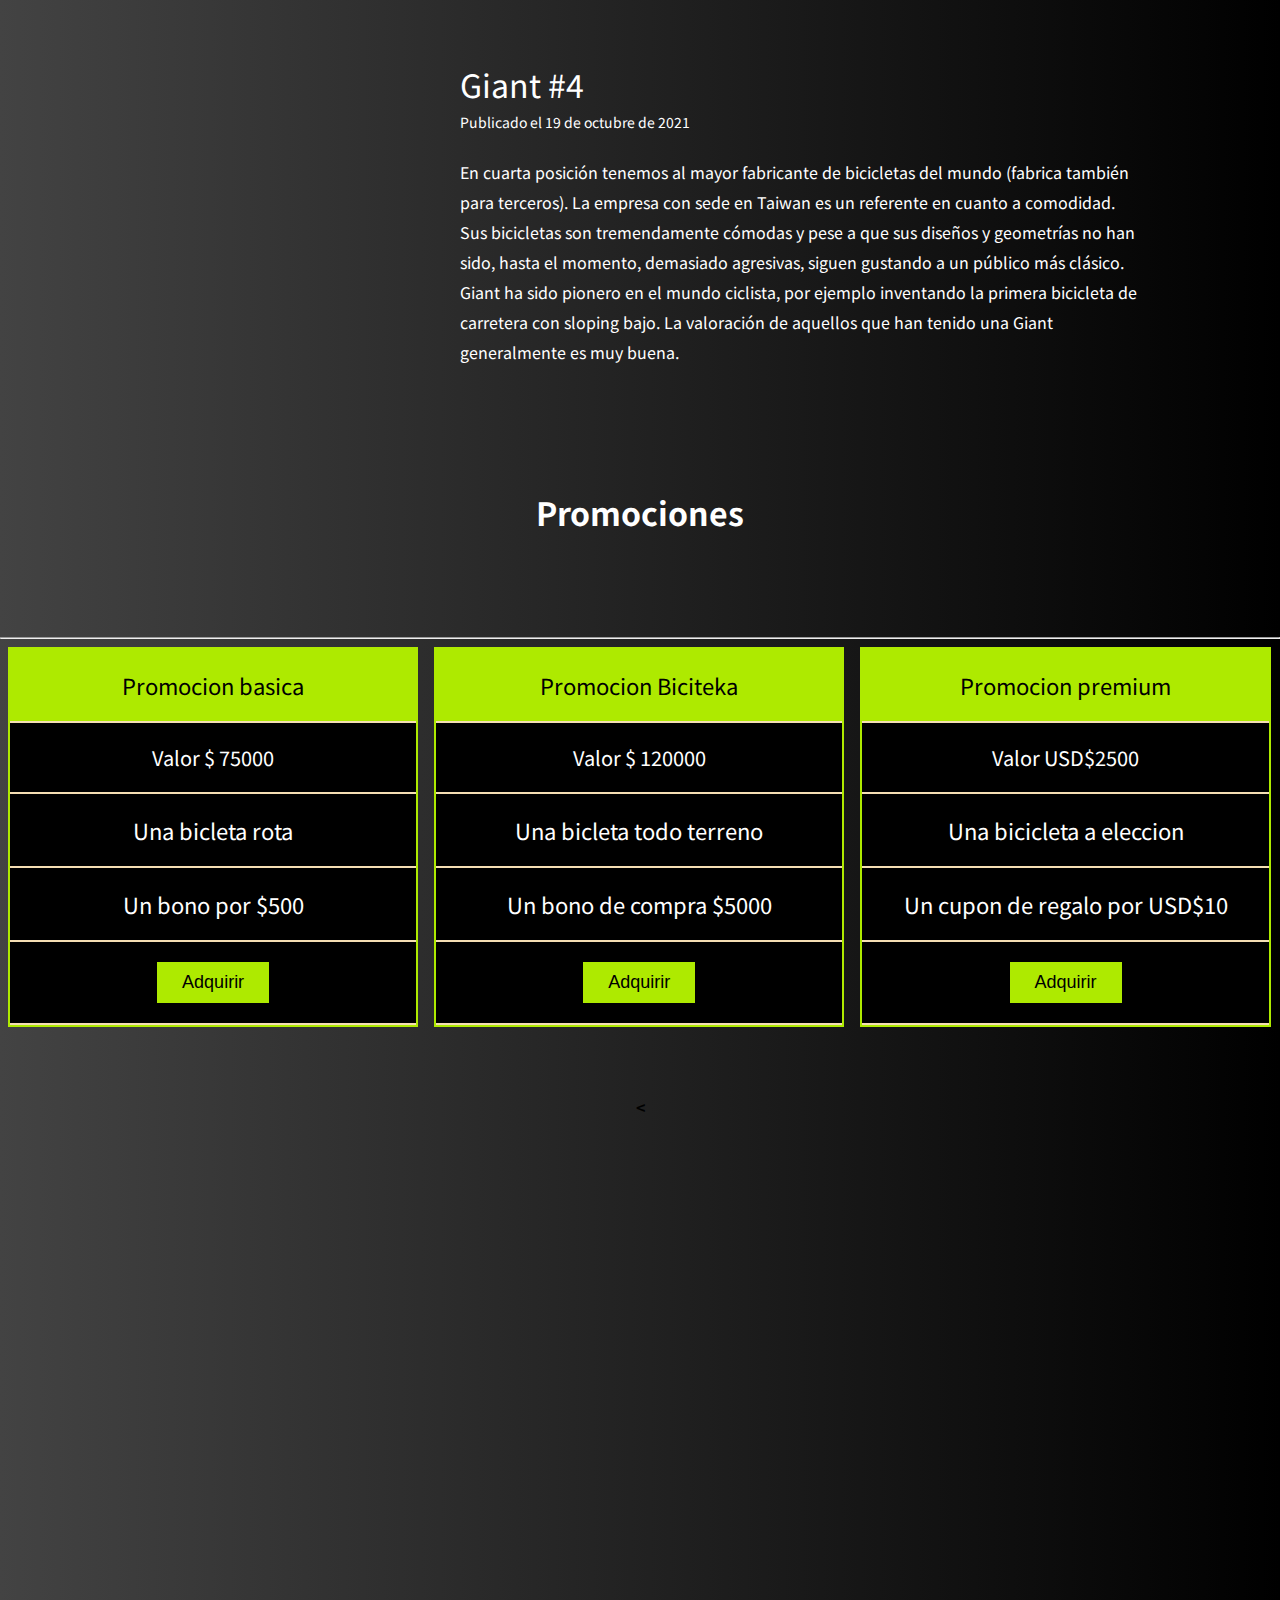
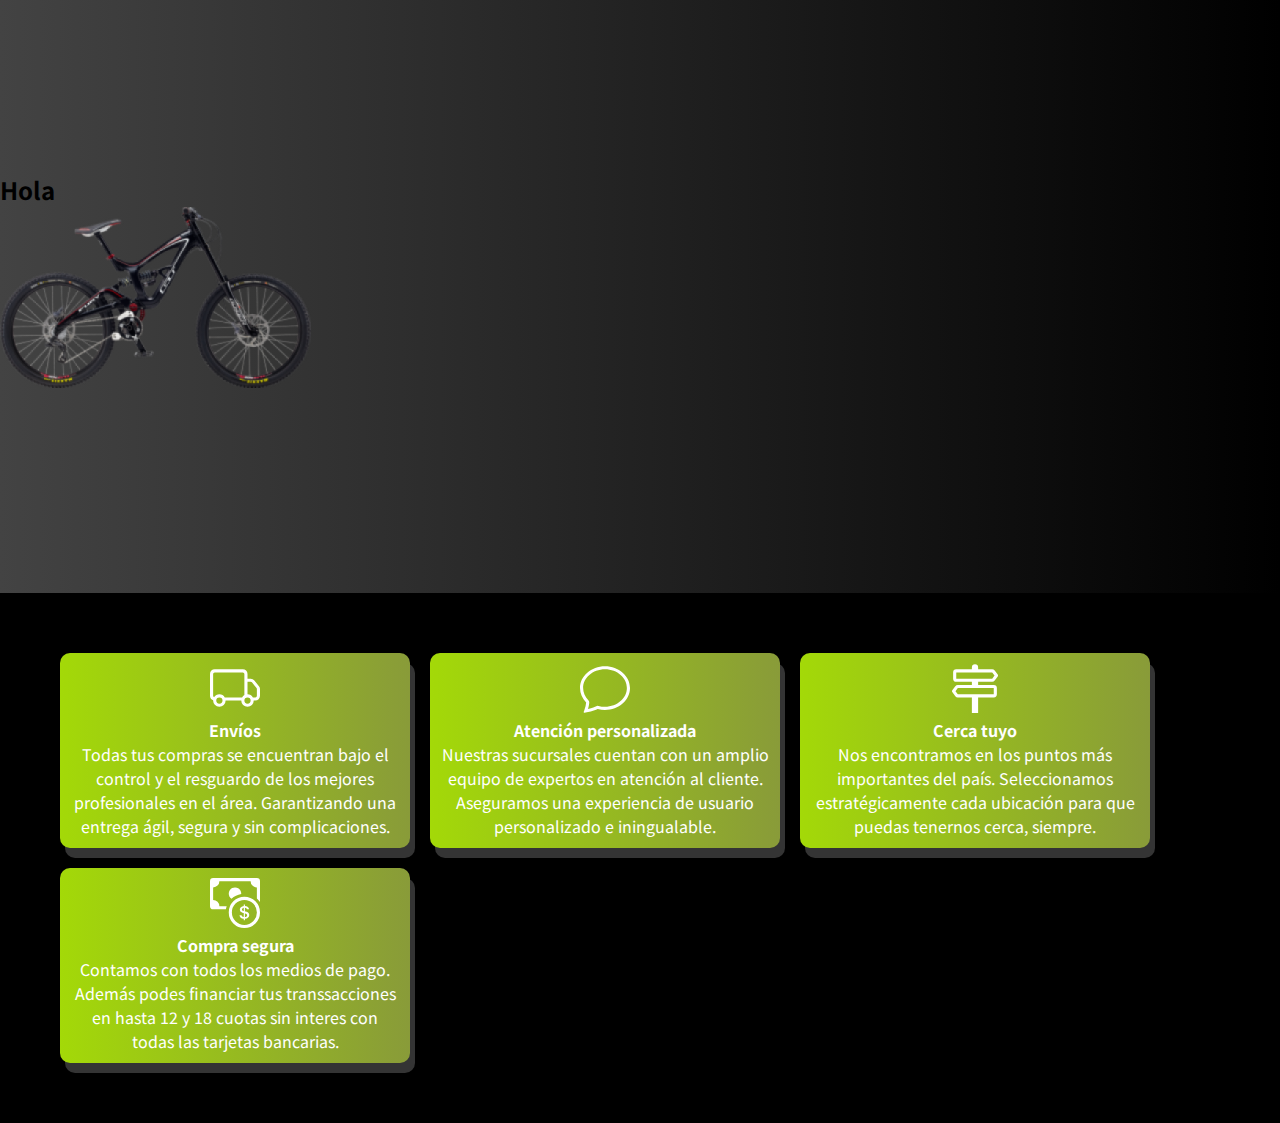
==== commit f6b50dcc: "quité las tarjetas, están en indextest" ====
--- a/index.html
+++ b/index.html
@@ -57,9 +57,6 @@
 		</nav>
 
 		<div class="overlay"></div>
-		<!-- <div class="absolute">
-			<h1 class="h1 animate__animated animate__pulse animate__delay-2s animate__repeat-2">Biciteka</h1>
-		</div> -->
 		<video muted autoplay loop>
 			<source src="./video/caminando2.mp4" type="video/mp4">
 		</video>
@@ -70,44 +67,64 @@
 		</div>
 		<div class="contenedor">
 			<aside class="wow animate__animated animate__backInLeft">
-                <h3 class="titulo2">Modelos</h3>
-                <nav class="indice">
-                    <a href="#Articulo1">Specialized #1</a>
-                    <a href="#Articulo2">Scott #2</a>
-                    <a href="#Articulo3">Trek #3</a>
-                    <a href="#Articulo4">Giant #4</a>
-                </nav>
-            </aside>
+				<h3 class="titulo2">Modelos</h3>
+				<nav class="indice">
+					<a href="#Articulo1">Specialized #1</a>
+					<a href="#Articulo2">Scott #2</a>
+					<a href="#Articulo3">Trek #3</a>
+					<a href="#Articulo4">Giant #4</a>
+				</nav>
+			</aside>
 			<div class="contenido">
-                <div class="post">
-                    <h1 class="titulo" id="Articulo1">Specialized #1</h1>
-                    <p class="fecha">Publicado el 5 de Octubre de 2021</p>
-                    <p>
-                        Cómo no podía ser de otra manera encabeza la lista la prestigiosa marca americana. La firma de la “s” es, indiscutiblemente, y por méritos propios, la mejor marca de bicicletas del mundo. A su favor juega la indudable calidad de todos sus productos y el enorme prestigio del que goza entre los usuarios del mundo ciclista. Los de Morgan Hill llevan años jugando en otra liga y son referentes en absolutamente todas las facetas de mercado. Cuadros de bicicleta, componentes, ropa y complementos. Su cuota de mercado, especialmente en bicicletas de gama media-alta es espectacular y sus ventas por todo el mundo lo atestiguan.
-                    </p>
-                </div>
-                <div class="post">
-                    <h1 class="titulo" id="Articulo2">Scott #2</h1>
-                    <p class="fecha">Publicado el 21 de Octubre de 2021</p>
-                    <p>
-                        La marca Suiza sigue creciendo y parece dispuesta a seguir el camino de Specialized ampliando su cartera de productos a prácticamente todo el sector ciclista. Scott ya fábrica a día de hoy, además de bicicletas, cascos, zapatillas, gafas y ropa entre otros complementos, consiguiendo así fidelizar gran parte de sus clientes.
-                    </p>
-                </div>
-                <div class="post">
-                    <h1 class="titulo" id="Articulo3">Trek #3</h1>
-                    <p class="fecha">Publicado el 20 de Octubre de 2021</p>
-                    <p>
-                        Trek es una de las mejores marcas del mercado, y pese a su bajón mediático con la polémica de Lance Armstrong, siempre ha sido una de las más populares entre los aficionados al mundo del ciclismo. Esto le permite vender gran cantidad de bicicletas de todo a tipo y a todo el mundo, gozando de una excelente presencia en el mercado americano. Precisamente con el fin de corregir esa mala imagen que les dejo Lance Armstrong, decidieron crear su propio equipo ciclista profesional (Trek Segafredo) y volver a cambiar, junto a la figura de Alberto Contador, su imagen de marca. Tras su retirada podría ser uno de sus embajadores de la marca a nivel mundial.
-                    </p>
-                </div>
-                <div class="post">
-                    <h1 class="titulo" id="Articulo4">Giant #4</h1>
-                    <p class="fecha">Publicado el 19 de octubre de 2021</p>
-                    <p>
-                        En cuarta posición tenemos al mayor fabricante de bicicletas del mundo (fabrica también para terceros). La empresa con sede en Taiwan es un referente en cuanto a comodidad. Sus bicicletas son tremendamente cómodas y pese a que sus diseños y geometrías no han sido, hasta el momento, demasiado agresivas, siguen gustando a un público más clásico. Giant ha sido pionero en el mundo ciclista, por ejemplo inventando la primera bicicleta de carretera con sloping bajo. La valoración de aquellos que han tenido una Giant generalmente es muy buena.
-                    </p>
-                </div>
-            </div>
+				<div class="post">
+					<h1 class="titulo" id="Articulo1">Specialized #1</h1>
+					<p class="fecha">Publicado el 5 de Octubre de 2021</p>
+					<p>
+						Cómo no podía ser de otra manera encabeza la lista la prestigiosa marca americana. La firma de
+						la “s” es, indiscutiblemente, y por méritos propios, la mejor marca de bicicletas del mundo. A
+						su favor juega la indudable calidad de todos sus productos y el enorme prestigio del que goza
+						entre los usuarios del mundo ciclista. Los de Morgan Hill llevan años jugando en otra liga y son
+						referentes en absolutamente todas las facetas de mercado. Cuadros de bicicleta, componentes,
+						ropa y complementos. Su cuota de mercado, especialmente en bicicletas de gama media-alta es
+						espectacular y sus ventas por todo el mundo lo atestiguan.
+					</p>
+				</div>
+				<div class="post">
+					<h1 class="titulo" id="Articulo2">Scott #2</h1>
+					<p class="fecha">Publicado el 21 de Octubre de 2021</p>
+					<p>
+						La marca Suiza sigue creciendo y parece dispuesta a seguir el camino de Specialized ampliando su
+						cartera de productos a prácticamente todo el sector ciclista. Scott ya fábrica a día de hoy,
+						además de bicicletas, cascos, zapatillas, gafas y ropa entre otros complementos, consiguiendo
+						así fidelizar gran parte de sus clientes.
+					</p>
+				</div>
+				<div class="post">
+					<h1 class="titulo" id="Articulo3">Trek #3</h1>
+					<p class="fecha">Publicado el 20 de Octubre de 2021</p>
+					<p>
+						Trek es una de las mejores marcas del mercado, y pese a su bajón mediático con la polémica de
+						Lance Armstrong, siempre ha sido una de las más populares entre los aficionados al mundo del
+						ciclismo. Esto le permite vender gran cantidad de bicicletas de todo a tipo y a todo el mundo,
+						gozando de una excelente presencia en el mercado americano. Precisamente con el fin de corregir
+						esa mala imagen que les dejo Lance Armstrong, decidieron crear su propio equipo ciclista
+						profesional (Trek Segafredo) y volver a cambiar, junto a la figura de Alberto Contador, su
+						imagen de marca. Tras su retirada podría ser uno de sus embajadores de la marca a nivel mundial.
+					</p>
+				</div>
+				<div class="post">
+					<h1 class="titulo" id="Articulo4">Giant #4</h1>
+					<p class="fecha">Publicado el 19 de octubre de 2021</p>
+					<p>
+						En cuarta posición tenemos al mayor fabricante de bicicletas del mundo (fabrica también para
+						terceros). La empresa con sede en Taiwan es un referente en cuanto a comodidad. Sus bicicletas
+						son tremendamente cómodas y pese a que sus diseños y geometrías no han sido, hasta el momento,
+						demasiado agresivas, siguen gustando a un público más clásico. Giant ha sido pionero en el mundo
+						ciclista, por ejemplo inventando la primera bicicleta de carretera con sloping bajo. La
+						valoración de aquellos que han tenido una Giant generalmente es muy buena.
+					</p>
+				</div>
+			</div>
 
 		</div>
 		<!-- PROMOCIONES -->
@@ -126,8 +143,6 @@
 							<li class="grey">Valor $ 75000 </li>
 							<li>Una bicleta rota</li>
 							<li>Un bono por $500</li>
-							<li>un abrazo de Malen tranqui no pidas mucho pa</li>
-							<li>Un inflador firmado por Chris con faltas de ortografia</li>
 							<li class="grey"> <button class="button adquirirPromo" data-valor="75000"
 									data-promo="basica">Adquirir</button></li>
 						</ul>
@@ -140,8 +155,6 @@
 							<li class="grey">Valor $ 120000 </li>
 							<li>Una bicleta todo terreno</li>
 							<li>Un bono de compra $5000</li>
-							<li>una foto con Rodri , por $850 mas te incluimos a Franco en la foto </li>
-							<li>Un casco para la bici firmado por Angelica</li>
 							<li class="grey"><button class="button adquirirPromo" data-valor="120000"
 									data-promo="Biciteka">Adquirir</button></li>
 						</ul>
@@ -154,8 +167,6 @@
 							<li class="grey">Valor USD$2500 </li>
 							<li>Una bicicleta a eleccion</li>
 							<li>Un cupon de regalo por USD$10</li>
-							<li>un striptees de Agus</li>
-							<li>Un carrrito trailer para llevar niños firmado por Shakira</li>
 							<li class="grey"><button class="button adquirirPromo" data-valor="250000"
 									data-promo="premium">Adquirir</button></li>
 						</ul>
@@ -171,7 +182,8 @@
 		<div class="fondobici">
 			<div>
 				<b>
-					<<p class="lema wow animate__animated animate__backInDown animate__delay-1s">Bienvenidos a nuestra tienda de bicicletas en ella vas a encontrar los mejores
+					<<p class="lema wow animate__animated animate__backInDown animate__delay-1s">Bienvenidos a nuestra
+						tienda de bicicletas en ella vas a encontrar los mejores
 						productos y ofertas para poder rolar con estilo los 365 dias del año.</p>
 				</b>
 			</div>
@@ -183,184 +195,15 @@
 
 		</div>
 		<!--Sector premium-->
-		<div class="premium">
-			<h2 class="titulo wow animate__animated animate__zoomIn">Sector premium</h2>
-		</div>
-		<div class="acomodarTargetas">
-			<div data-bici="Hartbeespoort" data-valor="35000"
-				class="container col-xs-12 col-sm-6 col-md-4 col-lg-5 col-xl-6 biciCompra wow animate__animated animate__fadeInLeft animate__delay-1s">
-				<div class="card">
-					<div class="card-head">
-						<img src="./images/NewCanvas1.png" alt="logo" class="card-logo">
-						<img src="./images/bici chica 1.png" alt="Shoe" class="product-img">
-						<div class="product-detail">
-							<h2>Hartbeespoort</h2>
-						</div>
-						<span class="back-text">
-							FAS
-						</span>
-					</div>
-					<div class="card-body">
-						<div class="product-desc">
-							<span class="product-title">
-								Bicicleta<b>Deportiva</b>
-								<span class="badge">
-									New
-								</span>
-							</span>
-							<span class="product-caption">
-								Bicicleta para todo tipo de superficies
-							</span>
-							<span class="product-rating">
-								<i class="fa fa-star"></i>
-								<i class="fa fa-star"></i>
-								<i class="fa fa-star"></i>
-								<i class="fa fa-star"></i>
-								<i class="fa fa-star grey"></i>
-							</span>
-						</div>
-						<div class="product-properties">
-							<span class="product-size">
-								<h4>Rodados</h4>
-								<ul class="ul-size">
-									<li><a href="#">16</a></li>
-									<li><a href="#">20</a></li>
-									<li><a href="#">24</a></li>
-									<li><a href="#">26</a></li>
-									<li><a href="#" class="active">29</a></li>
-								</ul>
-							</span>
-							<span class="product-color">
-								<h4>Colores</h4>
-								<ul class="ul-color">
-									<li><a href="#" class="orange active"></a></li>
-									<li><a href="#" class="green"></a></li>
-									<li><a href="#" class="yellow"></a></li>
-								</ul>
-							</span>
-							<span class="product-price">
-								<b>$35000</b>
-							</span>
-						</div>
-					</div>
-				</div>
-			</div>
-			<div data-bici="La come montañas" data-valor="65000"
-				class="container col-xs-12 col-sm-6 col-md-4 col-lg-5 col-xl-6 biciCompra wow animate__animated animate__fadeInRight animate__delay-1s">
-				<div class="card">
-					<div class="card-head">
-						<img src="./images/NewCanvas1.png" alt="logo" class="card-logo">
-						<img src="./images/bicicleta 2.png" alt="Shoe" class="product-img">
-						<div class="product-detail">
-							<h2>La come montañas</h2>
-						</div>
-						<span class="back-text">
-						</span>
-					</div>
-					<div class="card-body">
-						<div class="product-desc">
-							<span class="product-title">
-								Bicicleta<b>4x4</b>
-								<span class="badge">
-									New
-								</span>
-							</span>
-							<span class="product-caption">
-								Bicicleta para viajar y andar en terrenos duros
-							</span>
-							<span class="product-rating">
-								<i class="fa fa-star"></i>
-								<i class="fa fa-star"></i>
-								<i class="fa fa-star"></i>
-								<i class="fa fa-star"></i>
-								<i class="fa fa-star grey"></i>
-							</span>
-						</div>
-						<div class="product-properties">
-							<span class="product-size">
-								<h4>Rodados</h4>
-								<ul class="ul-size">
-									<li><a href="#">16</a></li>
-									<li><a href="#">20</a></li>
-									<li><a href="#">24</a></li>
-									<li><a href="#">26</a></li>
-									<li><a href="#" class="active">29</a></li>
-								</ul>
-							</span>
-							<span class="product-color">
-								<h4>Color</h4>
-								<ul class="ul-color">
-									<li><a href="#" class="orange active"></a></li>
-									<li><a href="#" class="green"></a></li>
-									<li><a href="#" class="yellow"></a></li>
-								</ul>
-							</span>
-					<span class="product-price">
-								<b>$65000</b>
-							</span>
-						</div>
-					</div>
-				</div>
-			</div>
-			<div data-bici="La Niconeta" data-valor="70000"
-				class="container col-xs-12 col-sm-6 col-md-4 col-lg-5 col-xl-6 biciCompra wow animate__animated animate__fadeInUp animate__delay-1s">
-				<div class="card">
-					<div class="card-head">
-						<img src="./images/NewCanvas1.png" alt="logo" class="card-logo">
-						<img src="./images/bicicleta3.png" alt="Shoe" class="product-img">
-						<div class="product-detail">
-							<h2>La Niconeta</h2>
-						</div>
-						<span class="back-text">
-							FAS
-						</span>
-					</div>
-					<div class="card-body">
-						<div class="product-desc">
-							<span class="product-title">
-								Bicicleta<b>Fachera</b>
-								<span class="badge">
-									New
-								</span>
-							</span>
-							<span class="product-caption">
-	La Niconeta es rapida como un avioneta y fachera como Diego Boneta
-							</span>
-							<span class="product-rating">
-								<i class="fa fa-star"></i>
-								<i class="fa fa-star"></i>
-								<i class="fa fa-star"></i>
-								<i class="fa fa-star"></i>
-								<i class="fa fa-star grey"></i>
-							</span>
-						</div>
-						<div class="product-properties">
-							<span class="product-size">
-								<h4>Rodados</h4>
-								<ul class="ul-size">
-									<li><a href="#">16</a></li>
-									<li><a href="#">20</a></li>
-									<li><a href="#">24</a></li>
-									<li><a href="#">26</a></li>
-									<li><a href="#" class="active">29</a></li>
-								</ul>
-							</span>
-							<span class="product-color">
-								<h4>Colores</h4>
-								<ul class="ul-color">
-									<li><a href="#" class="orange active"></a></li>
-									<li><a href="#" class="green"></a></li>
-									<li><a href="#" class="yellow"></a></li>
-								</ul>
-							</span>
-							<span data-bici="3" data-valor="0" class="product-price biciCompra">
-								<b>$70000</b>
-							</span>
-						</div>
-					</div>
-				</div>
-			</div>
-		</div>
+		<section>
+			<div class="acomodarTarjetas">
+				<article class="tarjeta">
+					<h2>Hola</h2>
+					<img src="./images/bici chica 1.png">
+				</article>
+			</div>
+		</section>
+
 	</main>
 	<footer>
 		<div>
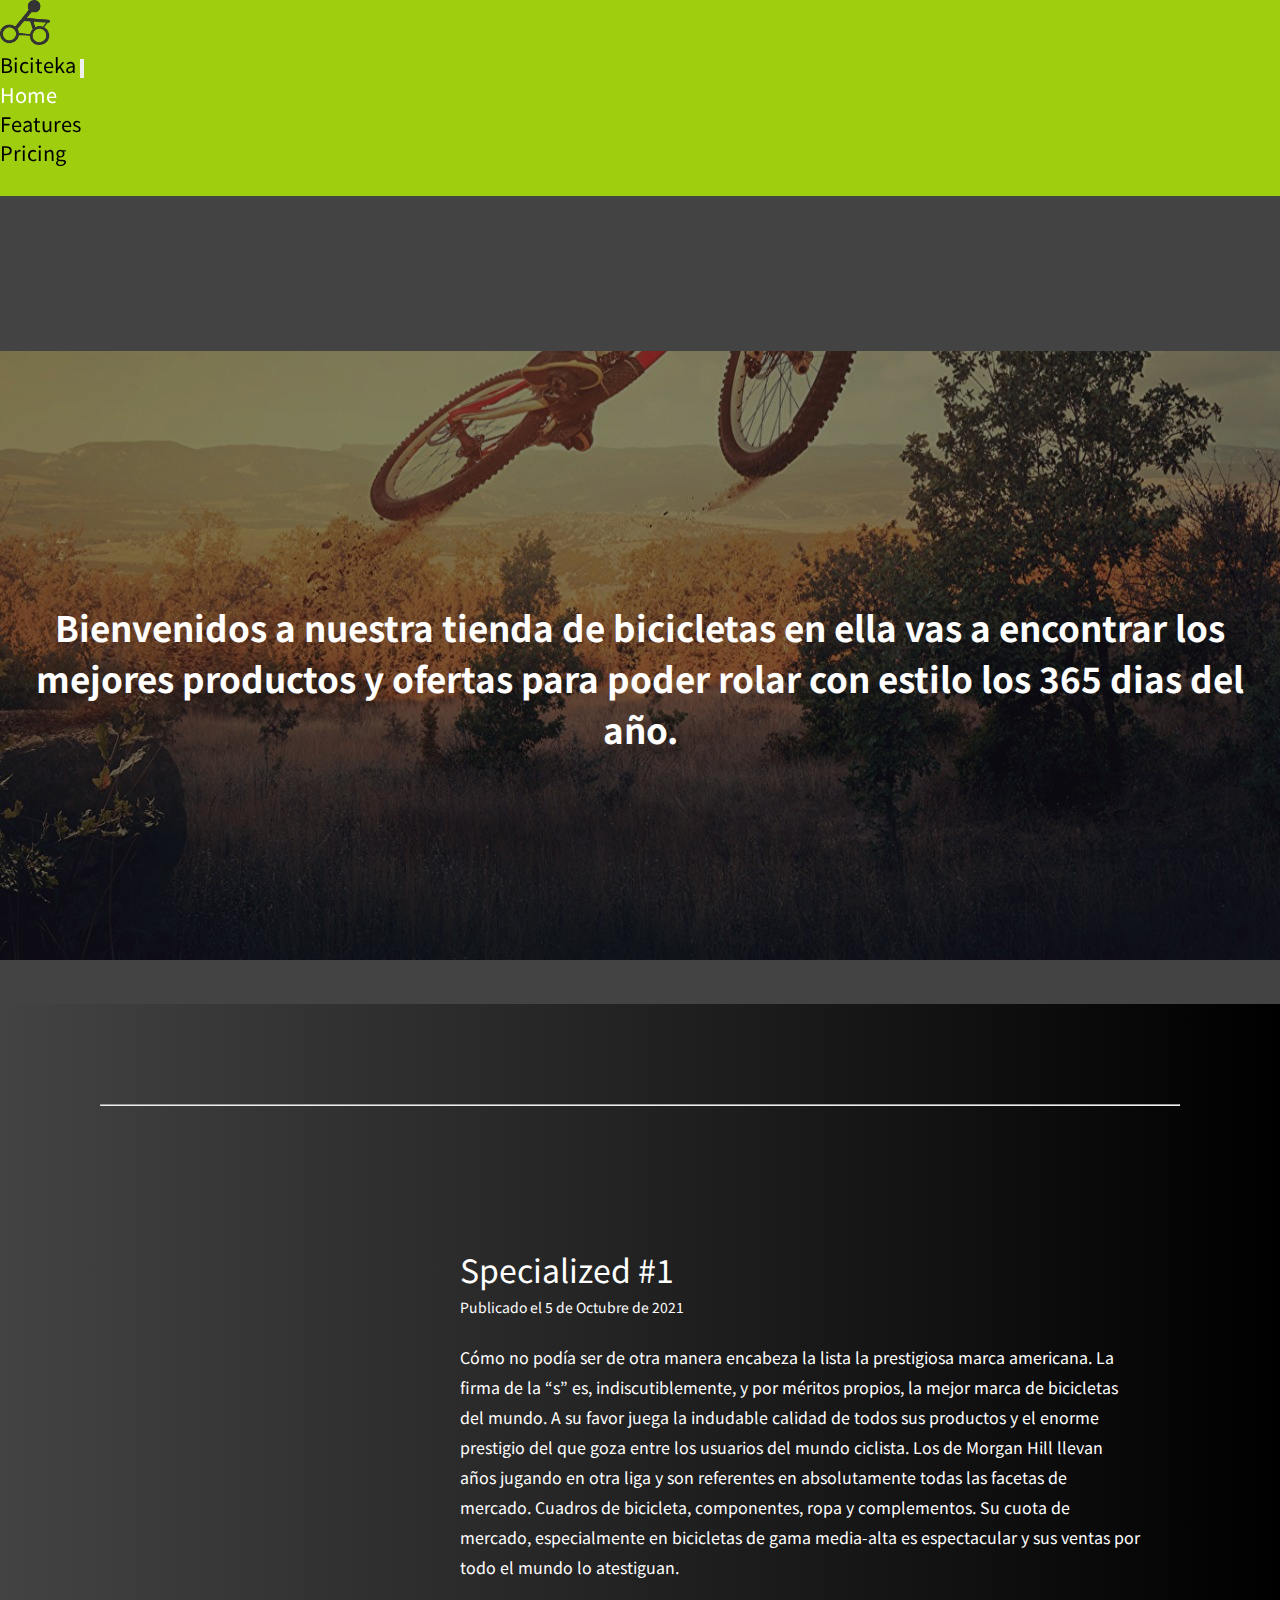
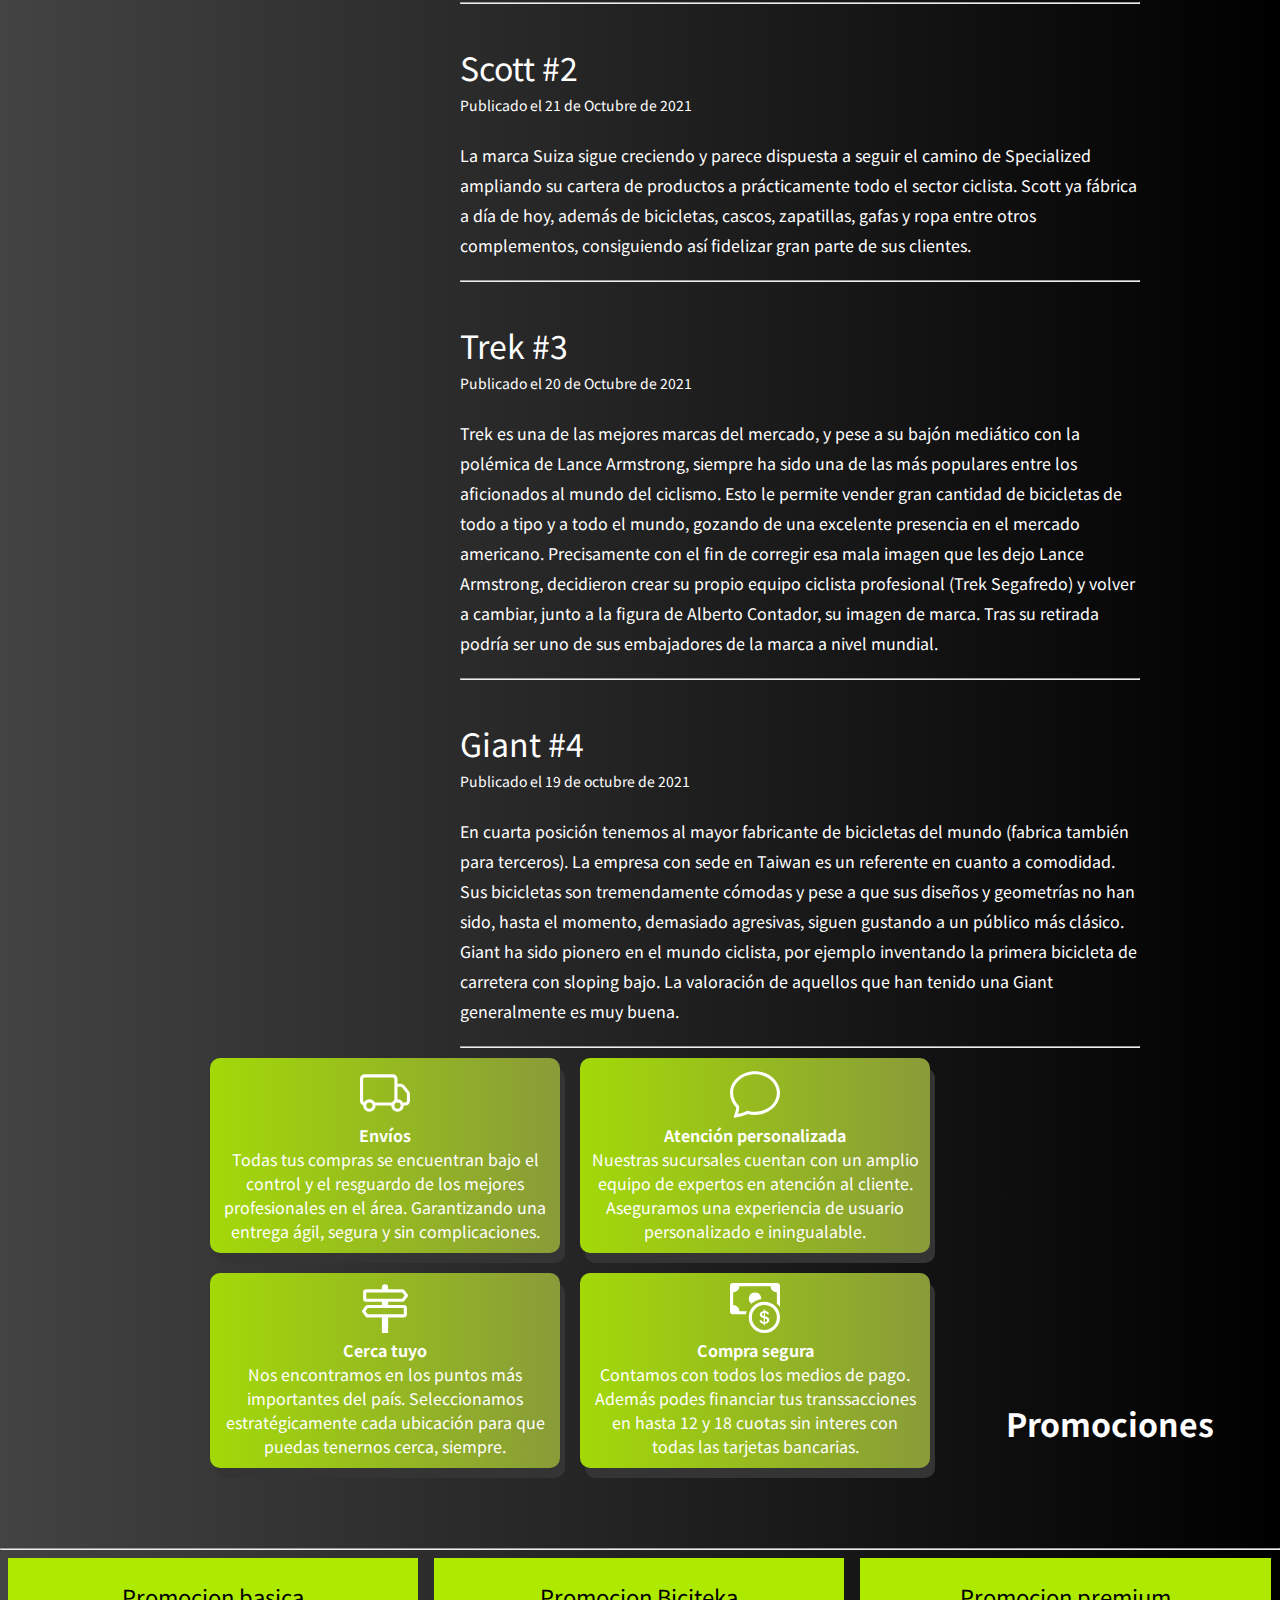
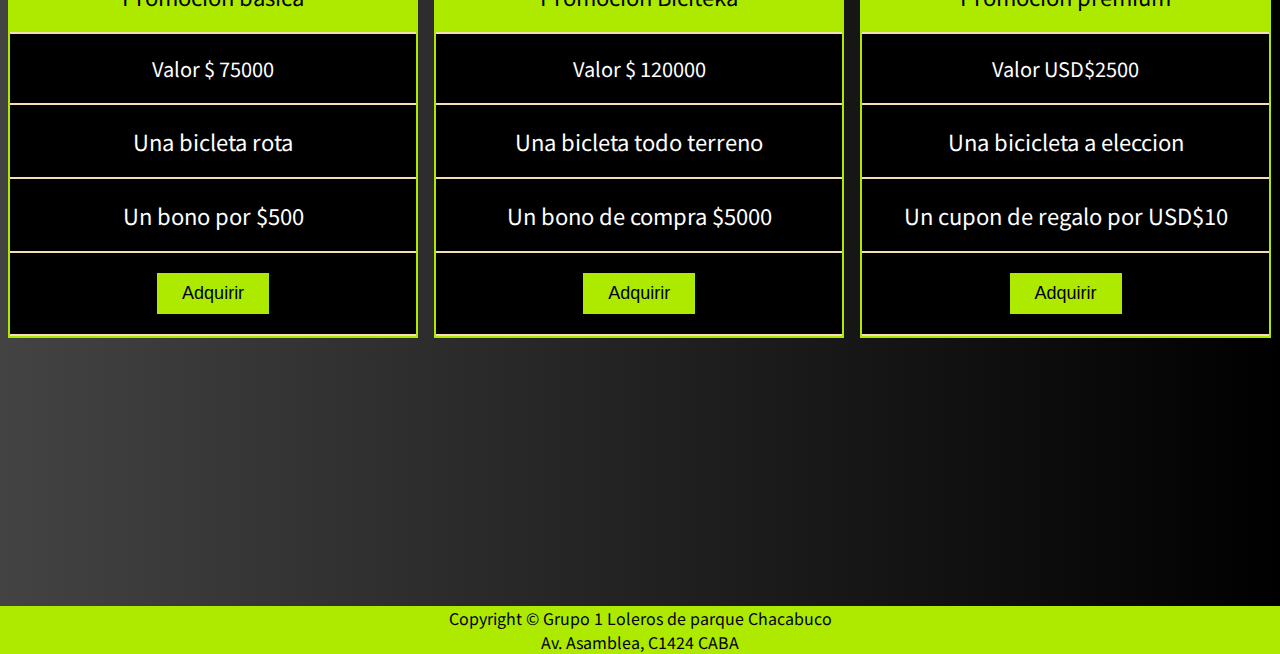
==== commit 2c600f27: "Arregle parte del html y del css" ====
--- a/index.html
+++ b/index.html
@@ -14,11 +14,6 @@
 		integrity="sha384-EVSTQN3/azprG1Anm3QDgpJLIm9Nao0Yz1ztcQTwFspd3yD65VohhpuuCOmLASjC" crossorigin="anonymous">
 	<link rel="stylesheet" href="https://cdnjs.cloudflare.com/ajax/libs/animate.css/4.1.1/animate.min.css" />
 	<link rel="shortcut icon" href="./images/NewCanvas1.png">
-	<!--ESTILOS DE LA CARD-->
-	<link rel="stylesheet" href="https://cdnjs.cloudflare.com/ajax/libs/font-awesome/4.7.0/css/font-awesome.min.css">
-	<link rel="stylesheet" href="https://cdnjs.cloudflare.com/ajax/libs/font-awesome/5.15.1/css/all.min.css"
-		integrity="sha512-+4zCK9k+qNFUR5X+cKL9EIR+ZOhtIloNl9GIKS57V1MyNsYpYcUrUeQc9vNfzsWfV28IaLL3i96P9sdNyeRssA=="
-		crossorigin="anonymous">
 </head>
 
 <body>
@@ -56,11 +51,22 @@
 			</div>
 		</nav>
 
-		<div class="overlay"></div>
 		<video muted autoplay loop>
 			<source src="./video/caminando2.mp4" type="video/mp4">
 		</video>
 	</header>
+	<!-- ---------------------------------------------------------------------------------------CARRITO-------------------------------------------------------------------------------------- -->
+
+	<div class="fondobici">
+		<div>
+			<b>
+				<h1 class="lema wow animate__animated animate__backInDown animate__delay-1s">Bienvenidos a nuestra tienda
+					de bicicletas en ella vas a encontrar los mejores productos y ofertas para poder rolar con estilo
+					los 365 dias del año.</h1>
+			</b>
+		</div>
+	</div>
+
 	<main id="blog">
 		<div class="padding-main">
 			<hr>
@@ -75,6 +81,8 @@
 					<a href="#Articulo4">Giant #4</a>
 				</nav>
 			</aside>
+
+
 			<div class="contenido">
 				<div class="post">
 					<h1 class="titulo" id="Articulo1">Specialized #1</h1>
@@ -89,6 +97,9 @@
 						espectacular y sus ventas por todo el mundo lo atestiguan.
 					</p>
 				</div>
+
+				<hr class="lineaSeparadora" />
+
 				<div class="post">
 					<h1 class="titulo" id="Articulo2">Scott #2</h1>
 					<p class="fecha">Publicado el 21 de Octubre de 2021</p>
@@ -99,6 +110,9 @@
 						así fidelizar gran parte de sus clientes.
 					</p>
 				</div>
+
+				<hr class="lineaSeparadora" />
+
 				<div class="post">
 					<h1 class="titulo" id="Articulo3">Trek #3</h1>
 					<p class="fecha">Publicado el 20 de Octubre de 2021</p>
@@ -112,6 +126,9 @@
 						imagen de marca. Tras su retirada podría ser uno de sus embajadores de la marca a nivel mundial.
 					</p>
 				</div>
+
+				<hr class="lineaSeparadora" />
+
 				<div class="post">
 					<h1 class="titulo" id="Articulo4">Giant #4</h1>
 					<p class="fecha">Publicado el 19 de octubre de 2021</p>
@@ -124,10 +141,98 @@
 						valoración de aquellos que han tenido una Giant generalmente es muy buena.
 					</p>
 				</div>
-			</div>
-
-		</div>
-		<!-- PROMOCIONES -->
+
+				<hr class="lineaSeparadora" />
+
+			</div>
+
+		</div>
+
+		<!-- Falacias -->
+		<div class="psicion">
+			<div class="centrar">
+				<div class="falacias color">
+					<svg xmlns="http://www.w3.org/2000/svg" width="50" height="50" fill="currentColor"
+						class="bi bi-truck" viewBox="0 0 16 16">
+						<path
+							d="M0 3.5A1.5 1.5 0 0 1 1.5 2h9A1.5 1.5 0 0 1 12 3.5V5h1.02a1.5 1.5 0 0 1 1.17.563l1.481 1.85a1.5 1.5 0 0 1 .329.938V10.5a1.5 1.5 0 0 1-1.5 1.5H14a2 2 0 1 1-4 0H5a2 2 0 1 1-3.998-.085A1.5 1.5 0 0 1 0 10.5v-7zm1.294 7.456A1.999 1.999 0 0 1 4.732 11h5.536a2.01 2.01 0 0 1 .732-.732V3.5a.5.5 0 0 0-.5-.5h-9a.5.5 0 0 0-.5.5v7a.5.5 0 0 0 .294.456zM12 10a2 2 0 0 1 1.732 1h.768a.5.5 0 0 0 .5-.5V8.35a.5.5 0 0 0-.11-.312l-1.48-1.85A.5.5 0 0 0 13.02 6H12v4zm-9 1a1 1 0 1 0 0 2 1 1 0 0 0 0-2zm9 0a1 1 0 1 0 0 2 1 1 0 0 0 0-2z" />
+					</svg>
+					<p>
+						<b>
+							Envíos
+						</b>
+					</p>
+					<p>
+						Todas tus compras se encuentran bajo el control y el resguardo de los mejores profesionales en
+						el
+						área.
+						Garantizando una entrega ágil, segura y sin complicaciones.
+					</p>
+				</div>
+
+				<div class="falacias color">
+					<svg xmlns="http://www.w3.org/2000/svg" width="50" height="50" fill="currentColor"
+						class="bi bi-chat" viewBox="0 0 16 16">
+						<path
+							d="M2.678 11.894a1 1 0 0 1 .287.801 10.97 10.97 0 0 1-.398 2c1.395-.323 2.247-.697 2.634-.893a1 1 0 0 1 .71-.074A8.06 8.06 0 0 0 8 14c3.996 0 7-2.807 7-6 0-3.192-3.004-6-7-6S1 4.808 1 8c0 1.468.617 2.83 1.678 3.894zm-.493 3.905a21.682 21.682 0 0 1-.713.129c-.2.032-.352-.176-.273-.362a9.68 9.68 0 0 0 .244-.637l.003-.01c.248-.72.45-1.548.524-2.319C.743 11.37 0 9.76 0 8c0-3.866 3.582-7 8-7s8 3.134 8 7-3.582 7-8 7a9.06 9.06 0 0 1-2.347-.306c-.52.263-1.639.742-3.468 1.105z" />
+					</svg>
+					<p>
+						<b>
+							Atención personalizada
+						</b>
+					</p>
+					<p>
+						Nuestras sucursales cuentan con un amplio equipo de expertos en atención al cliente. Aseguramos
+						una
+						experiencia de usuario personalizado e iningualable.
+					</p>
+				</div>
+
+				<div class="falacias color">
+					<svg xmlns="http://www.w3.org/2000/svg" width="50" height="50" fill="currentColor"
+						class="bi bi-signpost-2" viewBox="0 0 16 16">
+						<path
+							d="M7 1.414V2H2a1 1 0 0 0-1 1v2a1 1 0 0 0 1 1h5v1H2.5a1 1 0 0 0-.8.4L.725 8.7a.5.5 0 0 0 0 .6l.975 1.3a1 1 0 0 0 .8.4H7v5h2v-5h5a1 1 0 0 0 1-1V8a1 1 0 0 0-1-1H9V6h4.5a1 1 0 0 0 .8-.4l.975-1.3a.5.5 0 0 0 0-.6L14.3 2.4a1 1 0 0 0-.8-.4H9v-.586a1 1 0 0 0-2 0zM13.5 3l.75 1-.75 1H2V3h11.5zm.5 5v2H2.5l-.75-1 .75-1H14z" />
+					</svg>
+					<p>
+						<b>
+							Cerca tuyo
+						</b>
+					</p>
+					<p>
+						Nos encontramos en los puntos más importantes del país. Seleccionamos estratégicamente cada
+						ubicación
+						para que puedas tenernos cerca, siempre.
+					</p>
+				</div>
+
+				<div class="falacias color">
+					<svg xmlns="http://www.w3.org/2000/svg" width="50" height="50" fill="currentColor"
+						class="bi bi-cash-coin" viewBox="0 0 16 16">
+						<path fill-rule="evenodd"
+							d="M11 15a4 4 0 1 0 0-8 4 4 0 0 0 0 8zm5-4a5 5 0 1 1-10 0 5 5 0 0 1 10 0z" />
+						<path
+							d="M9.438 11.944c.047.596.518 1.06 1.363 1.116v.44h.375v-.443c.875-.061 1.386-.529 1.386-1.207 0-.618-.39-.936-1.09-1.1l-.296-.07v-1.2c.376.043.614.248.671.532h.658c-.047-.575-.54-1.024-1.329-1.073V8.5h-.375v.45c-.747.073-1.255.522-1.255 1.158 0 .562.378.92 1.007 1.066l.248.061v1.272c-.384-.058-.639-.27-.696-.563h-.668zm1.36-1.354c-.369-.085-.569-.26-.569-.522 0-.294.216-.514.572-.578v1.1h-.003zm.432.746c.449.104.655.272.655.569 0 .339-.257.571-.709.614v-1.195l.054.012z" />
+						<path
+							d="M1 0a1 1 0 0 0-1 1v8a1 1 0 0 0 1 1h4.083c.058-.344.145-.678.258-1H3a2 2 0 0 0-2-2V3a2 2 0 0 0 2-2h10a2 2 0 0 0 2 2v3.528c.38.34.717.728 1 1.154V1a1 1 0 0 0-1-1H1z" />
+						<path d="M9.998 5.083 10 5a2 2 0 1 0-3.132 1.65 5.982 5.982 0 0 1 3.13-1.567z" />
+					</svg>
+					<p>
+						<b>
+							Compra segura
+						</b>
+					</p>
+					<p>
+						Contamos con todos los medios de pago. Además podes financiar tus transsacciones en hasta 12 y
+						18
+						cuotas
+						sin interes con todas las tarjetas bancarias.
+					</p>
+				</div>
+			</div>
+		</div>
+		<!-- [base64] -->
+
 		<div>
 			<div class="titulo" id="promos">
 				<h1 class="premium">Promociones</h1>
@@ -173,115 +278,26 @@
 					</div>
 				</div>
 			</div>
-			<!-- Test Slider -->
+			<!-- ----------------------------------------------------------------------------------Test Slider----------------------------------------------------------- -->
+
 			<div class="clear"></div>
 		</div>
 
 
-		<!-- CARRITO -->
-		<div class="fondobici">
-			<div>
-				<b>
-					<<p class="lema wow animate__animated animate__backInDown animate__delay-1s">Bienvenidos a nuestra
-						tienda de bicicletas en ella vas a encontrar los mejores
-						productos y ofertas para poder rolar con estilo los 365 dias del año.</p>
-				</b>
-			</div>
-		</div>
-
-
-		<!-- FONDO PROMO-->
-		<div class="fondobici">
-
-		</div>
-		<!--Sector premium-->
-		<section>
-			<div class="acomodarTarjetas">
-				<article class="tarjeta">
-					<h2>Hola</h2>
-					<img src="./images/bici chica 1.png">
-				</article>
-			</div>
-		</section>
+
 
 	</main>
+
+	<!-- ----------------------------------------------------------------------------------------Footer------------------------------------------------------------ -->
+
 	<footer>
-		<div>
-			<div class="falacias color">
-				<svg xmlns="http://www.w3.org/2000/svg" width="50" height="50" fill="currentColor" class="bi bi-truck"
-					viewBox="0 0 16 16">
-					<path
-						d="M0 3.5A1.5 1.5 0 0 1 1.5 2h9A1.5 1.5 0 0 1 12 3.5V5h1.02a1.5 1.5 0 0 1 1.17.563l1.481 1.85a1.5 1.5 0 0 1 .329.938V10.5a1.5 1.5 0 0 1-1.5 1.5H14a2 2 0 1 1-4 0H5a2 2 0 1 1-3.998-.085A1.5 1.5 0 0 1 0 10.5v-7zm1.294 7.456A1.999 1.999 0 0 1 4.732 11h5.536a2.01 2.01 0 0 1 .732-.732V3.5a.5.5 0 0 0-.5-.5h-9a.5.5 0 0 0-.5.5v7a.5.5 0 0 0 .294.456zM12 10a2 2 0 0 1 1.732 1h.768a.5.5 0 0 0 .5-.5V8.35a.5.5 0 0 0-.11-.312l-1.48-1.85A.5.5 0 0 0 13.02 6H12v4zm-9 1a1 1 0 1 0 0 2 1 1 0 0 0 0-2zm9 0a1 1 0 1 0 0 2 1 1 0 0 0 0-2z" />
-				</svg>
-				<p>
-					<b>
-						Envíos
-					</b>
-				</p>
-				<p>
-					Todas tus compras se encuentran bajo el control y el resguardo de los mejores profesionales en el
-					área.
-					Garantizando una entrega ágil, segura y sin complicaciones.
-				</p>
-			</div>
-
-			<div class="falacias color">
-				<svg xmlns="http://www.w3.org/2000/svg" width="50" height="50" fill="currentColor" class="bi bi-chat"
-					viewBox="0 0 16 16">
-					<path
-						d="M2.678 11.894a1 1 0 0 1 .287.801 10.97 10.97 0 0 1-.398 2c1.395-.323 2.247-.697 2.634-.893a1 1 0 0 1 .71-.074A8.06 8.06 0 0 0 8 14c3.996 0 7-2.807 7-6 0-3.192-3.004-6-7-6S1 4.808 1 8c0 1.468.617 2.83 1.678 3.894zm-.493 3.905a21.682 21.682 0 0 1-.713.129c-.2.032-.352-.176-.273-.362a9.68 9.68 0 0 0 .244-.637l.003-.01c.248-.72.45-1.548.524-2.319C.743 11.37 0 9.76 0 8c0-3.866 3.582-7 8-7s8 3.134 8 7-3.582 7-8 7a9.06 9.06 0 0 1-2.347-.306c-.52.263-1.639.742-3.468 1.105z" />
-				</svg>
-				<p>
-					<b>
-						Atención personalizada
-					</b>
-				</p>
-				<p>
-					Nuestras sucursales cuentan con un amplio equipo de expertos en atención al cliente. Aseguramos una
-					experiencia de usuario personalizado e iningualable.
-				</p>
-			</div>
-			<div class="falacias color">
-				<svg xmlns="http://www.w3.org/2000/svg" width="50" height="50" fill="currentColor"
-					class="bi bi-signpost-2" viewBox="0 0 16 16">
-					<path
-						d="M7 1.414V2H2a1 1 0 0 0-1 1v2a1 1 0 0 0 1 1h5v1H2.5a1 1 0 0 0-.8.4L.725 8.7a.5.5 0 0 0 0 .6l.975 1.3a1 1 0 0 0 .8.4H7v5h2v-5h5a1 1 0 0 0 1-1V8a1 1 0 0 0-1-1H9V6h4.5a1 1 0 0 0 .8-.4l.975-1.3a.5.5 0 0 0 0-.6L14.3 2.4a1 1 0 0 0-.8-.4H9v-.586a1 1 0 0 0-2 0zM13.5 3l.75 1-.75 1H2V3h11.5zm.5 5v2H2.5l-.75-1 .75-1H14z" />
-				</svg>
-				<p>
-					<b>
-						Cerca tuyo
-					</b>
-				</p>
-				<p>
-					Nos encontramos en los puntos más importantes del país. Seleccionamos estratégicamente cada
-					ubicación
-					para que puedas tenernos cerca, siempre.
-				</p>
-			</div>
-			<div class="falacias color">
-				<svg xmlns="http://www.w3.org/2000/svg" width="50" height="50" fill="currentColor"
-					class="bi bi-cash-coin" viewBox="0 0 16 16">
-					<path fill-rule="evenodd"
-						d="M11 15a4 4 0 1 0 0-8 4 4 0 0 0 0 8zm5-4a5 5 0 1 1-10 0 5 5 0 0 1 10 0z" />
-					<path
-						d="M9.438 11.944c.047.596.518 1.06 1.363 1.116v.44h.375v-.443c.875-.061 1.386-.529 1.386-1.207 0-.618-.39-.936-1.09-1.1l-.296-.07v-1.2c.376.043.614.248.671.532h.658c-.047-.575-.54-1.024-1.329-1.073V8.5h-.375v.45c-.747.073-1.255.522-1.255 1.158 0 .562.378.92 1.007 1.066l.248.061v1.272c-.384-.058-.639-.27-.696-.563h-.668zm1.36-1.354c-.369-.085-.569-.26-.569-.522 0-.294.216-.514.572-.578v1.1h-.003zm.432.746c.449.104.655.272.655.569 0 .339-.257.571-.709.614v-1.195l.054.012z" />
-					<path
-						d="M1 0a1 1 0 0 0-1 1v8a1 1 0 0 0 1 1h4.083c.058-.344.145-.678.258-1H3a2 2 0 0 0-2-2V3a2 2 0 0 0 2-2h10a2 2 0 0 0 2 2v3.528c.38.34.717.728 1 1.154V1a1 1 0 0 0-1-1H1z" />
-					<path d="M9.998 5.083 10 5a2 2 0 1 0-3.132 1.65 5.982 5.982 0 0 1 3.13-1.567z" />
-				</svg>
-				<p>
-					<b>
-						Compra segura
-					</b>
-				</p>
-				<p>
-					Contamos con todos los medios de pago. Además podes financiar tus transsacciones en hasta 12 y 18
-					cuotas
-					sin interes con todas las tarjetas bancarias.
-				</p>
-			</div>
+		<div class="footer2">
+			Copyright © Grupo 1 Loleros de parque Chacabuco
+			<br>
+			Av. Asamblea, C1424 CABA
 		</div>
 	</footer>
+
 	<script src="./app.js"></script>
 	<script src="wow.min.js"></script>
 	<script>
--- a/estilos.css
+++ b/estilos.css
@@ -48,6 +48,7 @@
   top: 0%;
   z-index: 2;
 }
+
 .navbar2 a {
   color: #fff;
   display: inline-block;
@@ -56,6 +57,7 @@
   color: #000;
   transition: .3s ease-out all;
 }
+
 .navbar2 a:hover {
   background: #343434;
   color: #fff;
@@ -108,6 +110,8 @@
   color: black;
 }
 
+
+
 h1 {
   color: white;
 }
@@ -124,20 +128,21 @@
   width: 0;
 }
 #scrollPath{
-  position: fixed;
+  position:absolute;
   top: 0;
   right: 0;
   width: 10px;
   height: 100%;
   background: rgba(255, 255, 255, 0,05);
 }
+
 #progressbar{
   position: fixed;
   top: 0;
   right: 0;
   width: 10px;
   background: linear-gradient(to top, #008AFF, #00FFE7);
-  animation: animate 5s linear infinite;
+  animation: animate 8s linear infinite;
 }
 
 @keyframes animate
@@ -204,10 +209,12 @@
   margin-bottom: 20px;
   line-height: 30px;
 }
+
 main .contenido .titulo {
   font-weight: normal;
   padding-top: 40px;
 }
+
 main .contenido .fecha {
   font-size: 14px;
 }
@@ -235,37 +242,7 @@
   margin-bottom: 10px;
   color: #3f3f3f;
 }
-/* * ============================== */
-/* * ========== FOOTER ============ */
-/* * ============================== */
-footer > div {
-  background-color: #000;
-  display: flex;
-  padding: 50px;
-  align-items: center;
-  flex-wrap: wrap;
-}
-
-.falacias {
-  background: linear-gradient(
-    to right,
-    rgba(84, 90, 66, 0.116),
-    rgba(110, 98, 98, 0.582)
-  );
-  border-radius: 10px;
-  box-shadow: 5px 10px #343434;
-  flex-wrap: wrap;
-  float: left;
-  margin: 10px;
-  padding: 10px;
-  text-align: center;
-  width: 350px;
-}
-
-.color {
-  background-color: #aeea00;
-  color: white;
-}
+
 /* * ============================== */
 /* * ====== MEDIA QUERIES ========= */
 /* * ============================== */
@@ -484,7 +461,9 @@
   background-image: url(./images/fondobici2.jpeg);
   background-repeat: no-repeat;
   background-attachment: fixed;
-  background-size: cover;
+  background-size: 100%;
+  height: 100%;
+  color: red;
 }
 
 .animate {
@@ -845,3 +824,70 @@
 /*============================*/
 /*====TARJETAS VIEJAS=====*/
 /*========================*/
+
+
+
+/* Despues de las falacias antes del footer */
+
+.falacias {
+  background: linear-gradient(
+    to right,
+    rgba(84, 90, 66, 0.116),
+    rgba(110, 98, 98, 0.582)
+  );
+  border-radius: 10px;
+  box-shadow: 5px 10px #343434;
+  flex-wrap: wrap;
+  float: left;
+  margin: 10px;
+  padding: 10px;
+  text-align: center;
+  width: 350px;
+}
+
+/* * ============================== */
+/* * ========== FOOTER ============ */
+/* * ============================== */
+.footer {
+  align-items: center;
+  background-color: tomato;
+  bottom:0;
+  color: white;
+  display: flex;
+  text-align: center;
+}
+
+.color {
+  background-color: #aeea00;
+  color: white;
+}
+
+.footer2{
+  align-items: center;
+background-color: #aeea00;
+text-align: center;
+}
+
+.footer3{
+  margin-right: 10px;
+  align-items: center;
+  text-align: center;
+}
+
+.centrar{
+  text-align: center;
+  align-items: center;
+}
+
+.psicion{
+ margin-bottom: 250px;
+margin-inline: 200px;
+}
+
+.lineaSeparadora{
+  color: white;
+}
+
+body{
+  color: #000;
+}
